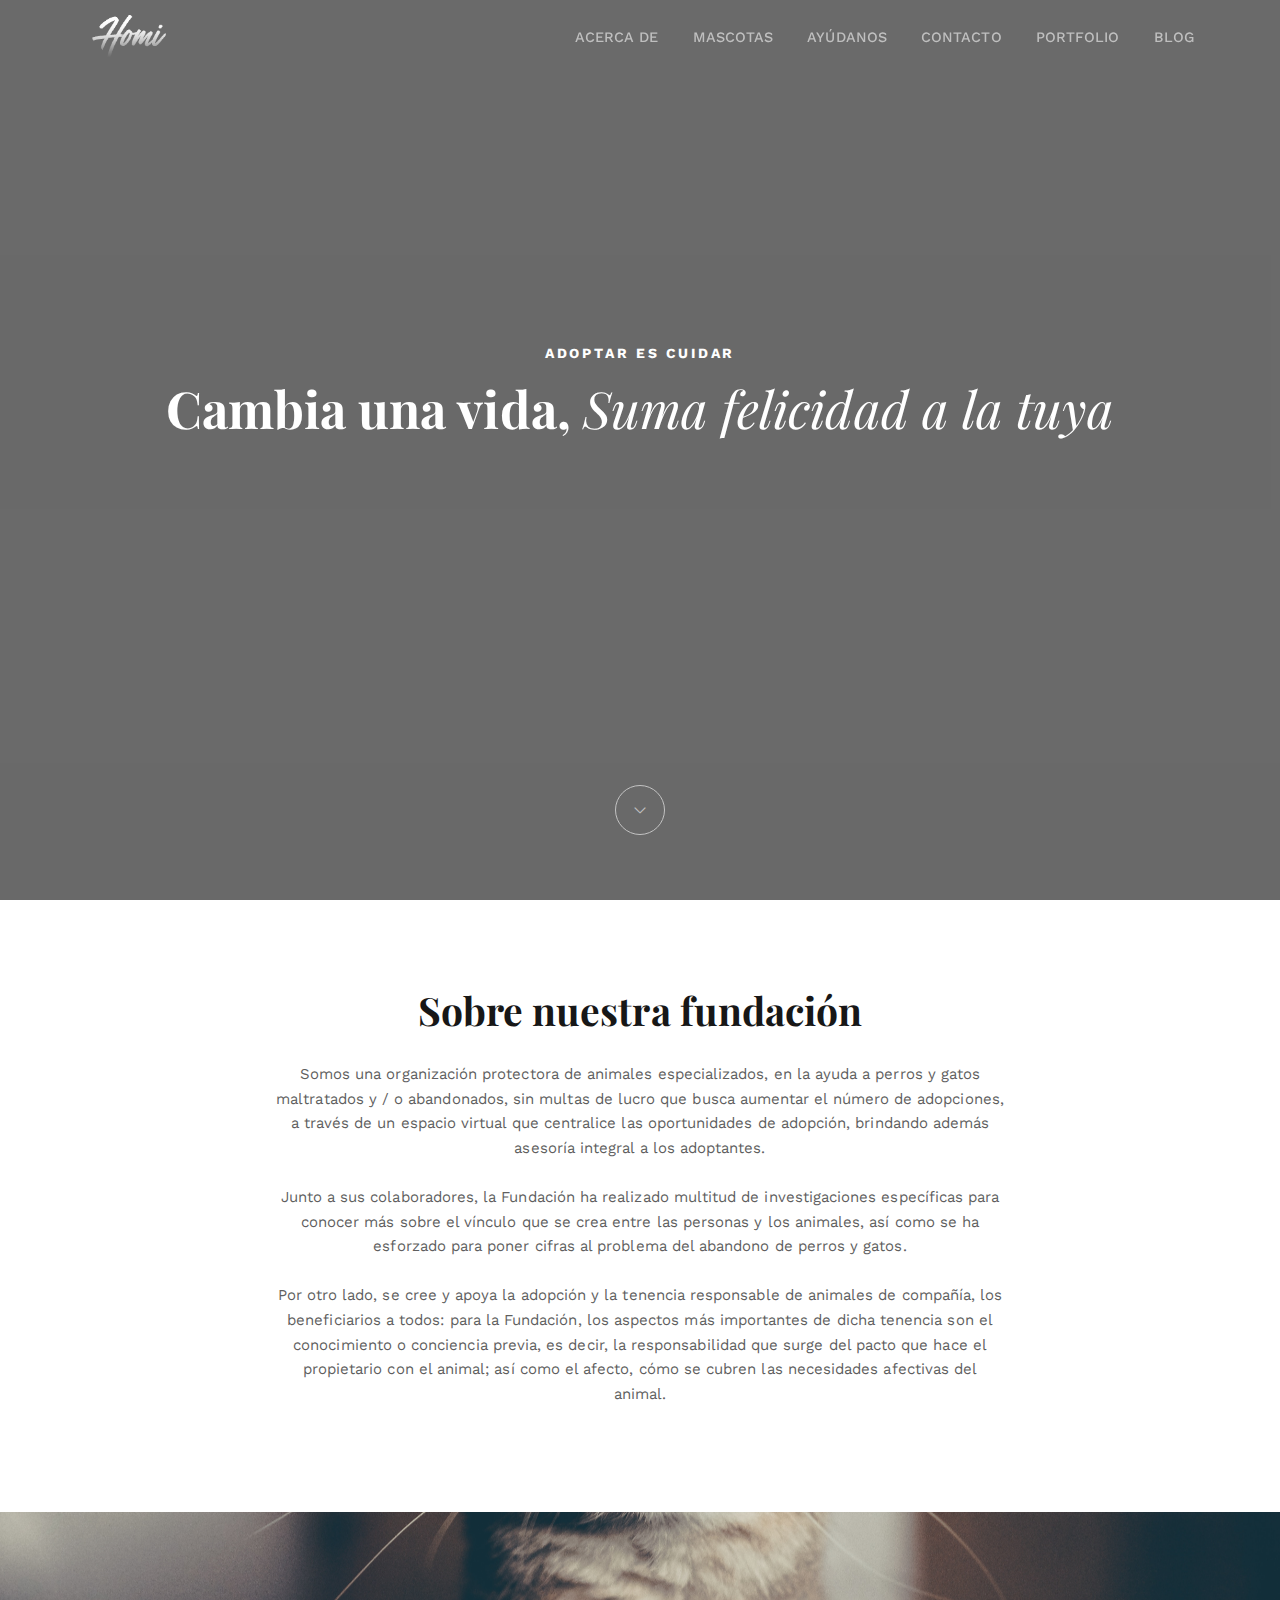
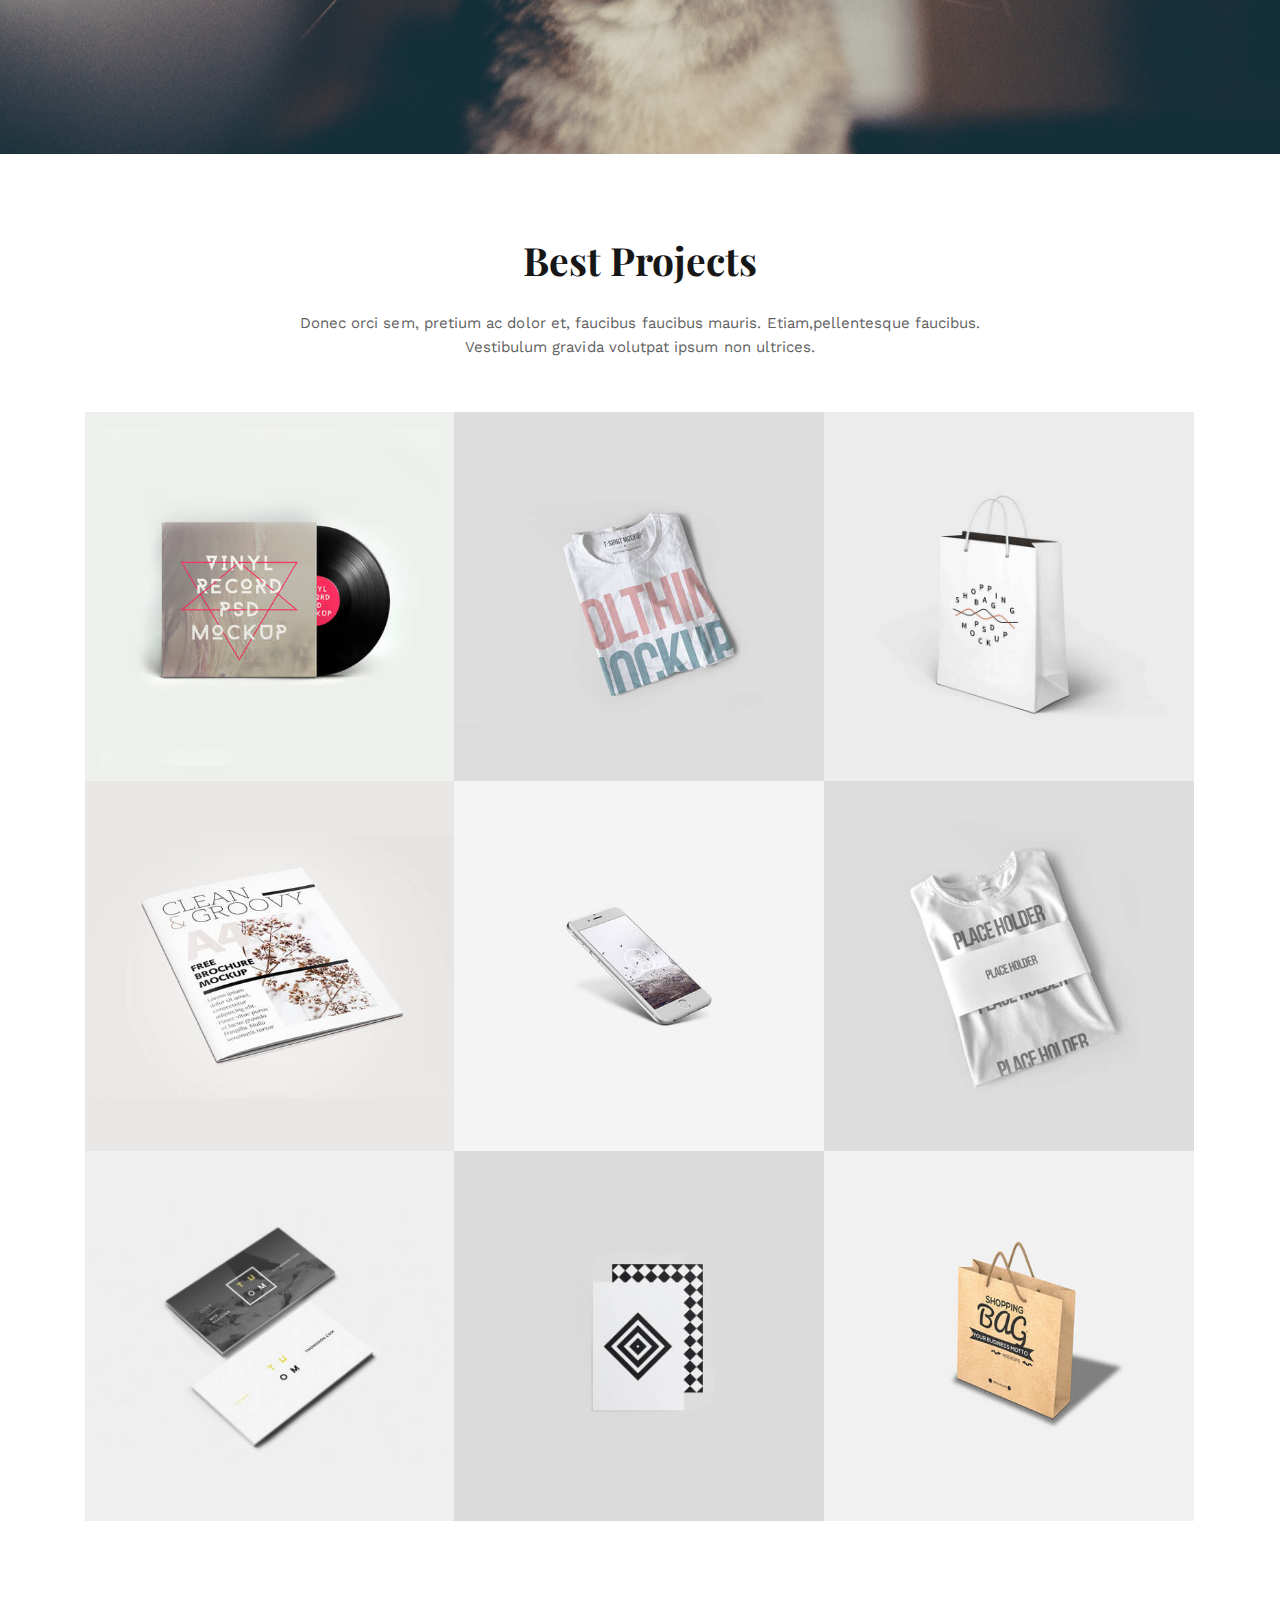
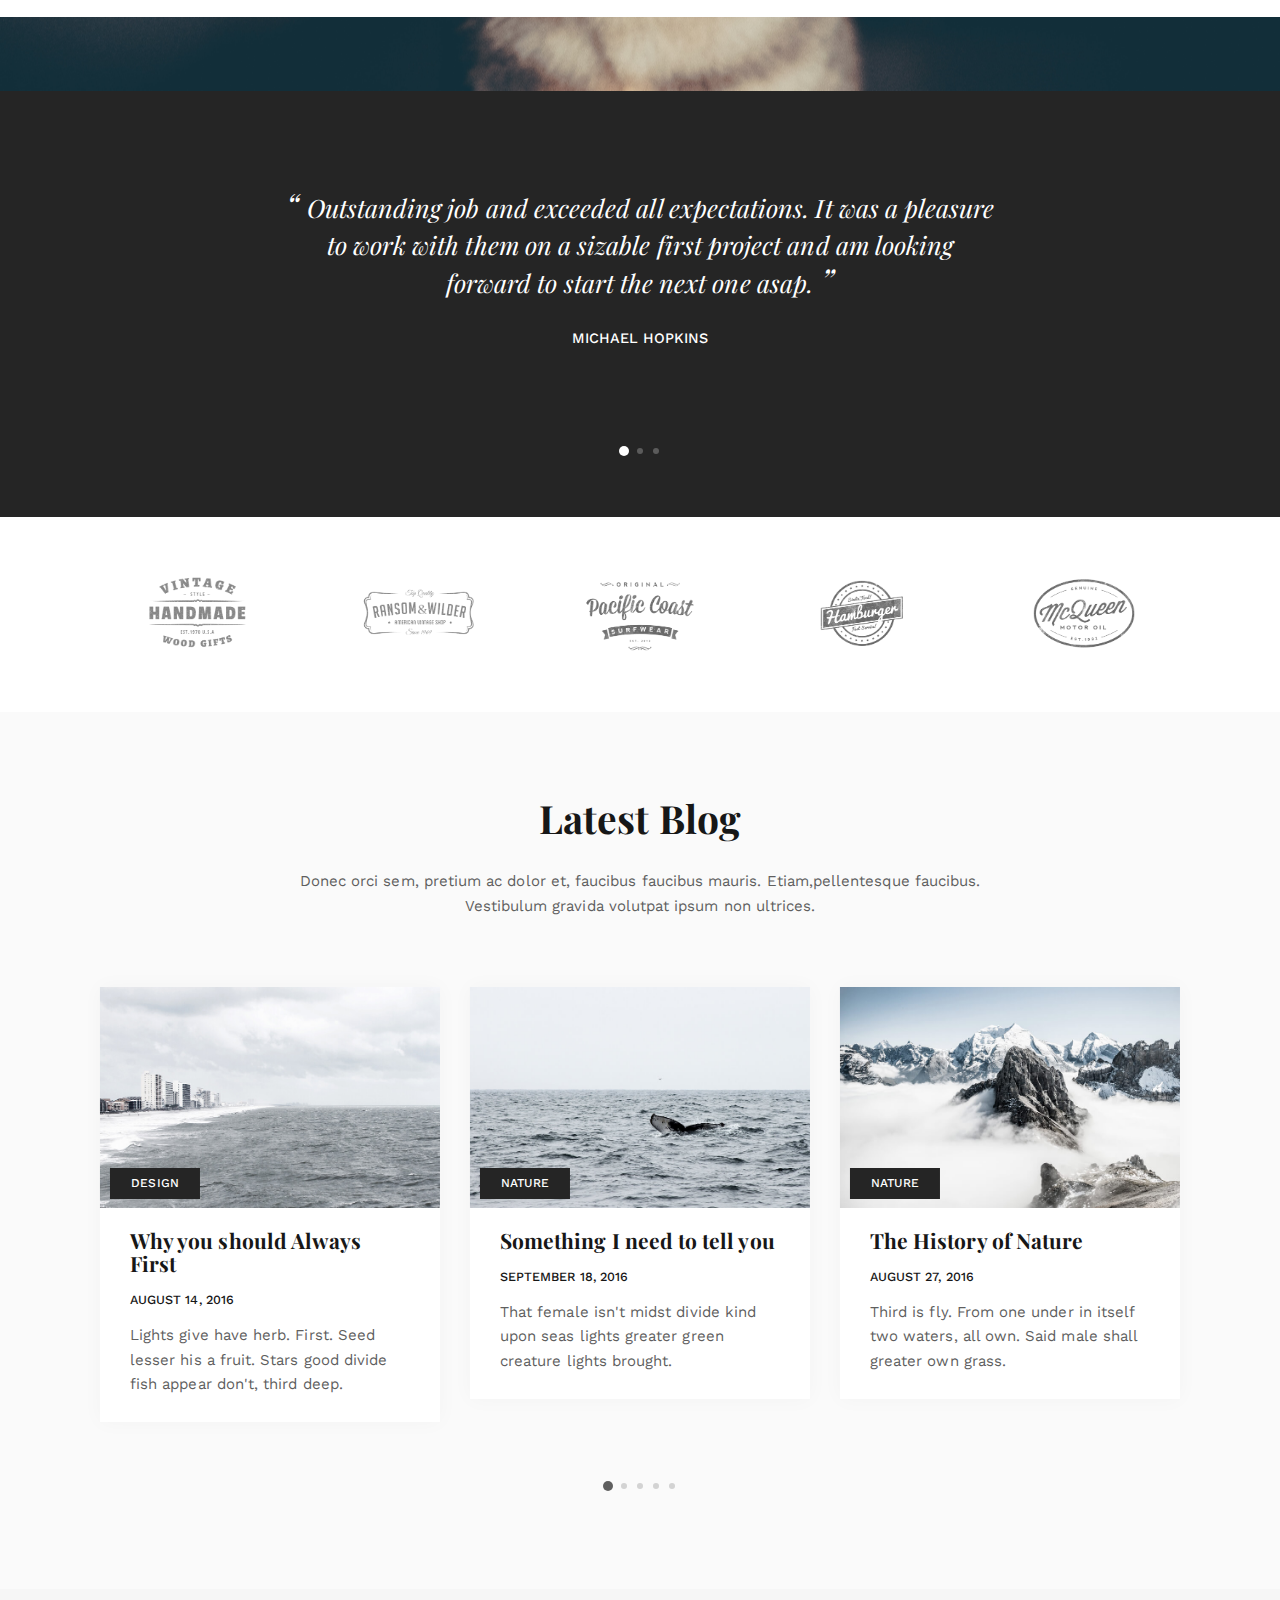
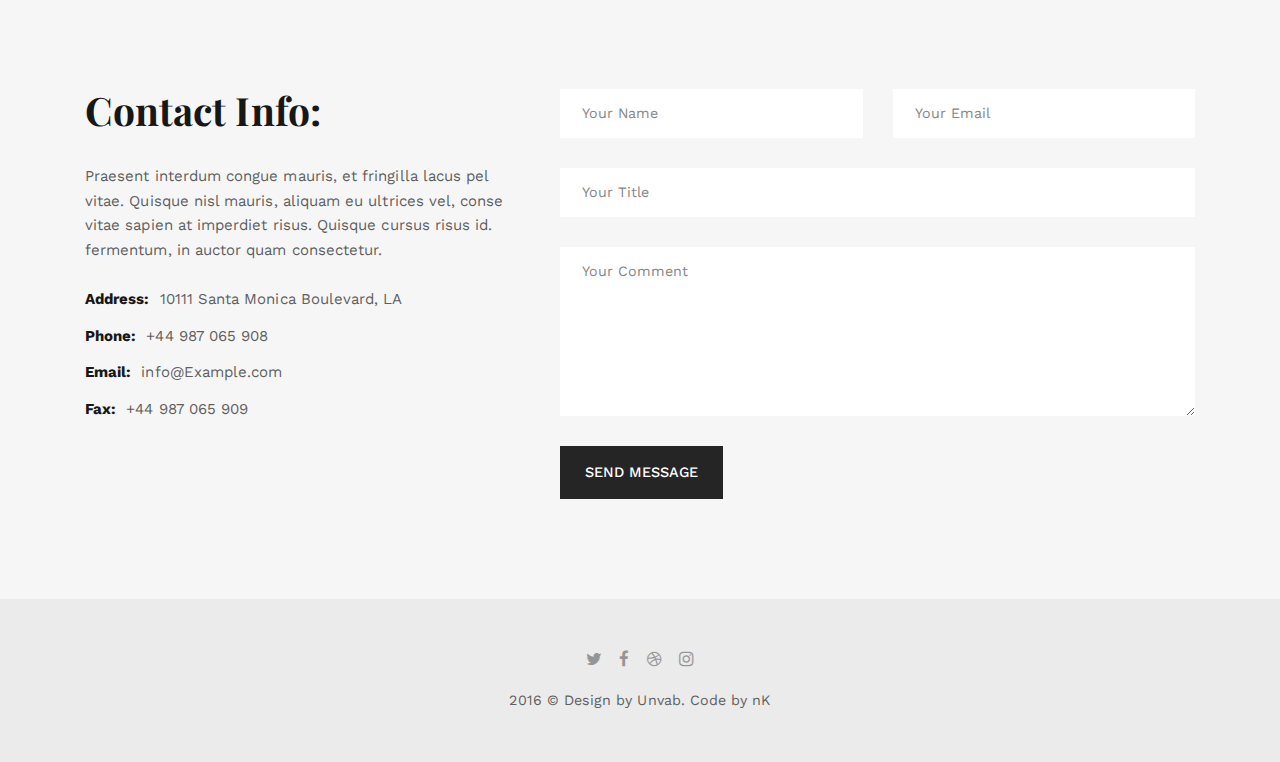
==== vistas/snow-master/index.html @ 5fe9c817 "2" ====
<!DOCTYPE html>
<!--
  Name: Snow - Minimal & Clean Portfolio HTML Template
  Version: 1.0.1
  Author: nK, unvab
  Website: https://nkdev.info, http://unvab.com/
  Purchase: https://nkdev.info
  Support: https://nk.ticksy.com
  License: You must have a valid license purchased only from ThemeForest (the above link) in order to legally use the theme for your project.
  Copyright 2017.
-->

<html lang="en">

<head>
    <meta charset="utf-8">
    <meta http-equiv="X-UA-Compatible" content="IE=edge">

    <title>Homi | Misión hogar</title>

    <meta name="description" content="Snow - Clean & Minimal Portfolio HTML template.">
    <meta name="keywords" content="portfolio, clean, minimal, blog, template, portfolio website">
    <meta name="author" content="nK">

    <link rel="icon" type="image/png" href="assets/images/favicon.png">

    <meta name="viewport" content="width=device-width, initial-scale=1">

    <!-- START: Styles -->

    <!-- Google Fonts -->
    <link href="https://fonts.googleapis.com/css?family=Playfair+Display:400,400i,700,700i%7cWork+Sans:400,500,700" rel="stylesheet" type="text/css">
    
    <link rel="stylesheet" href="assets/css/combined.css">

    <!-- END: Styles -->



</head>

<body>




    <header class="nk-header">
        <!--
        START: Navbar
    -->
        <nav class="nk-navbar nk-navbar-top nk-navbar-sticky nk-navbar-transparent nk-navbar-white-text-on-top" 
        style="border-radius: 25px; a:hover">
            <div class="container">
                <div class="nk-nav-table">
                    <a href="index.html" class="nk-nav-logo">
                        <img src="assets/images/logoo-light.png" alt="" width="85" class="nk-nav-logo-onscroll">
                        <img src="assets/images/logoo.png" alt="" width="85">
                    </a>

                    <ul class="nk-nav nk-nav-right hidden-md-down" data-nav-mobile="#nk-nav-mobile">
                        <li>
                            <a href="index.html#about">Acerca de </a>
                        </li>
                        <li>
                            <a href="index.html#about">Mascotas</a>
                        </li>

                        <li>
                            <a href="index.html#about">Ayúdanos</a>
                        </li>
                        <li>
                            <a href="index.html#contact">Contacto</a>
                        </li>
                        <li>
                            <a href="portfolio.html">Portfolio</a>
                        </li>
                        <li>
                            <a href="blog.html">Blog</a>
                        </li>
                    </ul>

                    <ul class="nk-nav nk-nav-right nk-nav-icons">
                        <li class="single-icon hidden-lg-up">
                            <a href="#" class="nk-navbar-full-toggle">
                                <span class="nk-icon-burger">
                                    <span class="nk-t-1"></span>
                                    <span class="nk-t-2"></span>
                                    <span class="nk-t-3"></span>
                                </span>
                            </a>
                        </li>
                    </ul>
                </div>
            </div>
        </nav>
        <!-- END: Navbar -->

    </header>




    <!--
    START: Navbar Mobile
-->
    <nav class="nk-navbar nk-navbar-full nk-navbar-align-center" id="nk-nav-mobile">
        <div class="nk-navbar-bg">
            <div class="bg-image" style="background-image: url('assets/images/bg-menu.jpg')"></div>
        </div>
        <div class="nk-nav-table">
            <div class="nk-nav-row">
                <div class="container">
                    <div class="nk-nav-header">

                        <div class="nk-nav-logo">
                            <a href="index.html" class="nk-nav-logo">
                                <img src="assets/images/logoo-light.png" alt="" width="85">
                            </a>
                        </div>

                        <div class="nk-nav-close nk-navbar-full-toggle">
                            <span class="nk-icon-close"></span>
                        </div>
                    </div>
                </div>
            </div>
            <div class="nk-nav-row-full nk-nav-row">
                <div class="nano">
                    <div class="nano-content">
                        <div class="nk-nav-table">
                            <div class="nk-nav-row nk-nav-row-full nk-nav-row-center nk-navbar-mobile-content">
                                <ul class="nk-nav">
                                    <!-- Here will be inserted menu from [data-mobile-menu="#nk-nav-mobile"] -->
                                </ul>
                            </div>
                        </div>
                    </div>
                </div>
            </div>
            <div class="nk-nav-row">
                <div class="container">
                    <div class="nk-nav-social">
                        <ul>
                            <li><a href="https://twitter.com/nkdevv"><i class="fa fa-twitter"></i></a></li>
                            <li><a href="https://www.facebook.com/unvabdesign/"><i class="fa fa-facebook"></i></a></li>
                            <li><a href="https://dribbble.com/_nK"><i class="fa fa-dribbble"></i></a></li>
                            <li><a href="https://www.instagram.com/unvab/"><i class="fa fa-instagram"></i></a></li>
                        </ul>
                    </div>
                </div>
            </div>
        </div>
    </nav>
    <!-- END: Navbar Mobile -->


    <div class="nk-main">

        <!-- START: Header Title -->
        <div class="nk-header-title nk-header-title-full">
            <div class="bg-image">
                <div style="background-image: url('assets/images/homee-7.jpg');"></div>
                <div class="bg-image-overlay" style="background-color: rgba(12, 12, 12, 0.6);"></div>
            </div>
            <div class="nk-header-table">
                <div class="nk-header-table-cell">
                    <div class="container">

                        <h2 class="nk-subtitle text-white">Adoptar es cuidar</h2>


                        <h1 class="nk-title display-3 text-white">Cambia una vida,
                        
                            <em class="fw-400">Suma felicidad a la tuya</em>
                        </h1>


                        <div class="nk-gap"></div>
                        <div class="nk-header-text text-white">
                            <div class="nk-gap-4"></div>
                        </div>


                    </div>
                </div>
            </div>

            <div>
                <a class="nk-header-title-scroll-down text-white" href="#nk-header-title-scroll-down">
                    <span class="pe-7s-angle-down"></span>
                </a>
            </div>

        </div>

        <div id="nk-header-title-scroll-down"></div>

        <!-- END: Header Title -->





        <!-- START: About Our Agency -->
        <div class="bg-white" id="about">
            <div class="container">
                <div class="row">
                    <div class="col-lg-8 offset-lg-2 text-xs-center">
                        <div class="nk-gap-4 mt-9"></div>

                        <h2 class="display-4">Sobre nuestra fundación</h2>
                        <div class="nk-gap mnt-5"></div>

                        <p>Somos una organización protectora de animales especializados, en la ayuda a perros y gatos maltratados y / o abandonados, sin multas de lucro que busca aumentar el número de adopciones, a través de un espacio virtual que centralice las oportunidades de adopción, brindando además asesoría integral a los adoptantes.
                        </p>
                        <P>Junto a sus colaboradores, la Fundación ha realizado multitud de investigaciones específicas para conocer más sobre el vínculo que se crea entre las personas y los animales, así como se ha esforzado para poner cifras al problema del abandono de perros y gatos.</P>
                        <P>Por otro lado, se cree y apoya la adopción y la tenencia responsable de animales de compañía, los beneficiarios a todos: para la Fundación, los aspectos más importantes de dicha tenencia son el conocimiento o conciencia previa, es decir, la responsabilidad que surge del pacto que hace el propietario con el animal; así como el afecto, cómo se cubren las necesidades afectivas del animal.</P>
                        <!-- <img src="assets/images/about-me-signature.png" alt="" class="nk-img-fit"> -->

                        <div class="nk-gap-4 mt-25"></div>
                    </div>
                </div>
            </div>
        </div>
        <!-- END: About Our Agency -->

        <!-- START: Features -->
        <div class="nk-box bg-dark-1 text-white">
            <div class="bg-image bg-image-parallax" style="background-image: url('assets/images/bg-pattern.jpg');"></div>
            <div class="nk-gap-5 mnt-6"></div>
            <div class="container">
                <div class="row vertical-gap">
                    <div class="col-md-6 col-lg-3">
                        <div class="nk-ibox-1">
                            <div class="nk-ibox-icon">
                                <span class="pe-7s-portfolio"></span>
                            </div>
                            <div class="nk-ibox-cont">
                                <div class="nk-ibox-title">548</div>
                                <div class="nk-ibox-text">Projects Completed</div>
                            </div>
                        </div>
                    </div>
                    <div class="col-md-6 col-lg-3">
                        <div class="nk-ibox-1">
                            <div class="nk-ibox-icon">
                                <span class="pe-7s-clock"></span>
                            </div>
                            <div class="nk-ibox-cont">
                                <div class="nk-ibox-title">1465</div>
                                <div class="nk-ibox-text">Working Hours</div>
                            </div>
                        </div>
                    </div>
                    <div class="col-md-6 col-lg-3">
                        <div class="nk-ibox-1">
                            <div class="nk-ibox-icon">
                                <span class="pe-7s-star"></span>
                            </div>
                            <div class="nk-ibox-cont">
                                <div class="nk-ibox-title">612</div>
                                <div class="nk-ibox-text">Positive Feedbacks</div>
                            </div>
                        </div>
                    </div>
                    <div class="col-md-6 col-lg-3">
                        <div class="nk-ibox-1">
                            <div class="nk-ibox-icon">
                                <span class="pe-7s-like"></span>
                            </div>
                            <div class="nk-ibox-cont">
                                <div class="nk-ibox-title">735</div>
                                <div class="nk-ibox-text">Happy Clients</div>
                            </div>
                        </div>
                    </div>
                </div>
            </div>
            <div class="nk-gap-5 mnt-6"></div>
        </div>
        <!-- END: Features -->

        <!-- START: Portfolio -->
        <div class="nk-box bg-white" id="projects">
            <div class="nk-gap-4 mt-5"></div>

            <h2 class="text-xs-center display-4">Best Projects</h2>

            <div class="nk-gap mnt-6"></div>
            <div class="container">
                <div class="row">
                    <div class="col-lg-8 offset-lg-2">
                        <div class="text-xs-center">Donec orci sem, pretium ac dolor et, faucibus faucibus mauris. Etiam,pellentesque faucibus. Vestibulum gravida volutpat ipsum non ultrices.
                        </div>
                    </div>
                </div>
            </div>

            <div class="nk-gap-2 mt-12"></div>
            <div class="container">
            <div class="nk-portfolio-list nk-isotope nk-isotope-3-cols">


                <div class="nk-isotope-item" data-filter="Mockup">
                    <div class="nk-portfolio-item nk-portfolio-item-square nk-portfolio-item-info-style-1">
                        <a href="portfolio-single.html" class="nk-portfolio-item-link"></a>
                        <div class="nk-portfolio-item-image">
                            <div style="background-image: url('assets/images/portfolio-7-sm.jpg');"></div>
                        </div>
                        <div class="nk-portfolio-item-info nk-portfolio-item-info-center text-xs-center">
                            <div>
                                <h2 class="portfolio-item-title h3">Vinyl Record</h2>
                                <div class="portfolio-item-category">Mockup</div>
                            </div>
                        </div>
                    </div>
                </div>


                <div class="nk-isotope-item" data-filter="Print">
                    <div class="nk-portfolio-item nk-portfolio-item-square nk-portfolio-item-info-style-1">
                        <a href="portfolio-single.html" class="nk-portfolio-item-link"></a>
                        <div class="nk-portfolio-item-image">
                            <div style="background-image: url('assets/images/portfolio-4-sm.jpg');"></div>
                        </div>
                        <div class="nk-portfolio-item-info nk-portfolio-item-info-center text-xs-center">
                            <div>
                                <h2 class="portfolio-item-title h3">Modern T-Shirt</h2>
                                <div class="portfolio-item-category">Print</div>
                            </div>
                        </div>
                    </div>
                </div>


                <div class="nk-isotope-item" data-filter="Branding">
                    <div class="nk-portfolio-item nk-portfolio-item-square nk-portfolio-item-info-style-1">
                        <a href="portfolio-single.html" class="nk-portfolio-item-link"></a>
                        <div class="nk-portfolio-item-image">
                            <div style="background-image: url('assets/images/portfolio-5-sm.jpg');"></div>
                        </div>
                        <div class="nk-portfolio-item-info nk-portfolio-item-info-center text-xs-center">
                            <div>
                                <h2 class="portfolio-item-title h3">Minimal Bag</h2>
                                <div class="portfolio-item-category">Branding</div>
                            </div>
                        </div>
                    </div>
                </div>


                <div class="nk-isotope-item" data-filter="Design">
                    <div class="nk-portfolio-item nk-portfolio-item-square nk-portfolio-item-info-style-1">
                        <a href="portfolio-single.html" class="nk-portfolio-item-link"></a>
                        <div class="nk-portfolio-item-image">
                            <div style="background-image: url('assets/images/portfolio-9-sm.jpg');"></div>
                        </div>
                        <div class="nk-portfolio-item-info nk-portfolio-item-info-center text-xs-center">
                            <div>
                                <h2 class="portfolio-item-title h3">Clean &amp; Groovy</h2>
                                <div class="portfolio-item-category">Design</div>
                            </div>
                        </div>
                    </div>
                </div>


                <div class="nk-isotope-item" data-filter="Design">
                    <div class="nk-portfolio-item nk-portfolio-item-square nk-portfolio-item-info-style-1">
                        <a href="portfolio-single.html" class="nk-portfolio-item-link"></a>
                        <div class="nk-portfolio-item-image">
                            <div style="background-image: url('assets/images/portfolio-3-sm.jpg');"></div>
                        </div>
                        <div class="nk-portfolio-item-info nk-portfolio-item-info-center text-xs-center">
                            <div>
                                <h2 class="portfolio-item-title h3">Minimal Mobile App</h2>
                                <div class="portfolio-item-category">Design</div>
                            </div>
                        </div>
                    </div>
                </div>


                <div class="nk-isotope-item" data-filter="Print">
                    <div class="nk-portfolio-item nk-portfolio-item-square nk-portfolio-item-info-style-1">
                        <a href="portfolio-single.html" class="nk-portfolio-item-link"></a>
                        <div class="nk-portfolio-item-image">
                            <div style="background-image: url('assets/images/portfolio-8-sm.jpg');"></div>
                        </div>
                        <div class="nk-portfolio-item-info nk-portfolio-item-info-center text-xs-center">
                            <div>
                                <h2 class="portfolio-item-title h3">White T-Shirt</h2>
                                <div class="portfolio-item-category">Print</div>
                            </div>
                        </div>
                    </div>
                </div>


                <div class="nk-isotope-item" data-filter="Branding">
                    <div class="nk-portfolio-item nk-portfolio-item-square nk-portfolio-item-info-style-1">
                        <a href="portfolio-single.html" class="nk-portfolio-item-link"></a>
                        <div class="nk-portfolio-item-image">
                            <div style="background-image: url('assets/images/portfolio-2-sm.jpg');"></div>
                        </div>
                        <div class="nk-portfolio-item-info nk-portfolio-item-info-center text-xs-center">
                            <div>
                                <h2 class="portfolio-item-title h3">Business Card</h2>
                                <div class="portfolio-item-category">Branding</div>
                            </div>
                        </div>
                    </div>
                </div>


                <div class="nk-isotope-item" data-filter="Photography">
                    <div class="nk-portfolio-item nk-portfolio-item-square nk-portfolio-item-info-style-1">
                        <a href="portfolio-single.html" class="nk-portfolio-item-link"></a>
                        <div class="nk-portfolio-item-image">
                            <div style="background-image: url('assets/images/portfolio-6-sm.jpg');"></div>
                        </div>
                        <div class="nk-portfolio-item-info nk-portfolio-item-info-center text-xs-center">
                            <div>
                                <h2 class="portfolio-item-title h3">Heja Stockholm</h2>
                                <div class="portfolio-item-category">Photography</div>
                            </div>
                        </div>
                    </div>
                </div>


                <div class="nk-isotope-item" data-filter="Photography">
                    <div class="nk-portfolio-item nk-portfolio-item-square nk-portfolio-item-info-style-1">
                        <a href="portfolio-single.html" class="nk-portfolio-item-link"></a>
                        <div class="nk-portfolio-item-image">
                            <div style="background-image: url('assets/images/portfolio-12-sm.jpg');"></div>
                        </div>
                        <div class="nk-portfolio-item-info nk-portfolio-item-info-center text-xs-center">
                            <div>
                                <h2 class="portfolio-item-title h3">Paper Bag</h2>
                                <div class="portfolio-item-category">Photography</div>
                            </div>
                        </div>
                    </div>
                </div>

            </div>
            </div>
            <div class="nk-gap-4 mt-15"></div>
        </div>
        <!-- END: Portfolio -->

        <!-- START: Reviews -->
        <div class="nk-box bg-dark-1">
            <div class="bg-image bg-image-parallax" style="background-image: url('assets/images/bg-pattern.jpg');"></div>
            <div class="nk-gap-5 mnt-6"></div>
            <div class="nk-gap-3"></div>
            <div class="container-fluid">
                <!-- START: Carousel -->
                <div class="nk-carousel nk-carousel-all-visible text-white" data-autoplay="18000" data-dots="true">
                    <div class="nk-carousel-inner">
                        <div>
                            <div>
                                <blockquote class="nk-blockquote-style-1 text-white">
                                    <p>Outstanding job and exceeded all expectations. It was a pleasure to work with them on a sizable first project and am looking forward to start the next one asap.</p>
                                    <cite>Michael Hopkins</cite>
                                </blockquote>
                                <div class="nk-gap-3 mt-10"></div>
                            </div>
                        </div>
                        <div>
                            <div>
                                <blockquote class="nk-blockquote-style-1 text-white">
                                    <p>Outstanding job and exceeded all expectations. It was a pleasure to work with them on a sizable first project and am looking forward to start the next one asap.</p>
                                    <cite>Michael Hopkins</cite>
                                </blockquote>
                                <div class="nk-gap-3 mt-10"></div>
                            </div>
                        </div>
                        <div>
                            <div>
                                <blockquote class="nk-blockquote-style-1 text-white">
                                    <p>Outstanding job and exceeded all expectations. It was a pleasure to work with them on a sizable first project and am looking forward to start the next one asap.</p>
                                    <cite>Michael Hopkins</cite>
                                </blockquote>
                                <div class="nk-gap-3 mt-10"></div>
                            </div>
                        </div>
                    </div>
                </div>
                <!-- END: Carousel -->
            </div>
            <div class="nk-gap-4 mt-3"></div>
        </div>
        <!-- END: Reviews -->

        <!-- START: Partners -->
        <div class="bg-white">
            <div class="container">
                <div class="nk-carousel-2 nk-carousel-x4 nk-carousel-no-margin nk-carousel-all-visible">
                    <div class="nk-carousel-inner">
                        <div>
                            <div>
                                <div class="nk-box-1">
                                    <img src="assets/images/partner-logo-1-dark.png" alt="" class="nk-img-fit">
                                </div>
                            </div>
                        </div>
                        <div>
                            <div>
                                <div class="nk-box-1">
                                    <img src="assets/images/partner-logo-2-dark.png" alt="" class="nk-img-fit">
                                </div>
                            </div>
                        </div>
                        <div>
                            <div>
                                <div class="nk-box-1">
                                    <img src="assets/images/partner-logo-3-dark.png" alt="" class="nk-img-fit">
                                </div>
                            </div>
                        </div>
                        <div>
                            <div>
                                <div class="nk-box-1">
                                    <img src="assets/images/partner-logo-4-dark.png" alt="" class="nk-img-fit">
                                </div>
                            </div>
                        </div>
                        <div>
                            <div>
                                <div class="nk-box-1">
                                    <img src="assets/images/partner-logo-5-dark.png" alt="" class="nk-img-fit">
                                </div>
                            </div>
                        </div>
                        <div>
                            <div>
                                <div class="nk-box-1">
                                    <img src="assets/images/partner-logo-6-dark.png" alt="" class="nk-img-fit">
                                </div>
                            </div>
                        </div>
                        <div>
                            <div>
                                <div class="nk-box-1">
                                    <img src="assets/images/partner-logo-7-dark.png" alt="" class="nk-img-fit">
                                </div>
                            </div>
                        </div>
                        <div>
                            <div>
                                <div class="nk-box-1">
                                    <img src="assets/images/partner-logo-8-dark.png" alt="" class="nk-img-fit">
                                </div>
                            </div>
                        </div>
                    </div>
                </div>
            </div>
        </div>
        <!-- END: Partners -->

        <!-- START: Blog -->
        <div class="nk-box bg-gray-1" id="blog">
            <div class="nk-gap-4 mt-5"></div>

            <h2 class="text-xs-center display-4">Latest Blog</h2>

            <div class="nk-gap mnt-6"></div>
            <div class="container">
                <div class="row">
                    <div class="col-lg-8 offset-lg-2">
                        <div class="text-xs-center">Donec orci sem, pretium ac dolor et, faucibus faucibus mauris. Etiam,pellentesque faucibus. Vestibulum gravida volutpat ipsum non ultrices.
                        </div>
                    </div>
                </div>
            </div>

            <div class="nk-gap-2 mt-12"></div>
            <div class="container">
                <!-- START: Carousel -->
                <div class="nk-carousel-2 nk-carousel-x2 nk-carousel-no-margin nk-carousel-all-visible nk-blog-isotope" data-dots="true">
                    <div class="nk-carousel-inner">


                        <div>
                            <div>
                                <div class="pl-15 pr-15">
                                    <div class="nk-blog-post">
                                        <div class="nk-post-thumb">
                                            <a href="blog-single.html">
                                                <img src="assets/images/post-1-mid.jpg" alt="" class="nk-img-stretch">
                                            </a>
                                            <div class="nk-post-category"><a href="#">Nature</a></div>
                                        </div>
                                        <h2 class="nk-post-title h4"><a href="blog-single.html">Something I need to tell you</a></h2>

                                        <div class="nk-post-date">
                                            September 18, 2016
                                        </div>

                                        <div class="nk-post-text">
                                            <p>That female isn't midst divide kind upon seas lights greater green creature lights brought.</p>
                                        </div>
                                    </div>
                                </div>
                                <div class="nk-gap-1"></div>
                            </div>
                        </div>


                        <div>
                            <div>
                                <div class="pl-15 pr-15">
                                    <div class="nk-blog-post">
                                        <div class="nk-post-thumb">
                                            <a href="blog-single.html">
                                                <img src="assets/images/post-3-mid.jpg" alt="" class="nk-img-stretch">
                                            </a>
                                            <div class="nk-post-category"><a href="#">Nature</a></div>
                                        </div>
                                        <h2 class="nk-post-title h4"><a href="blog-single.html">The History of Nature</a></h2>

                                        <div class="nk-post-date">
                                            August 27, 2016
                                        </div>

                                        <div class="nk-post-text">
                                            <p>Third is fly. From one under in itself two waters, all own. Said male shall greater own grass.</p>
                                        </div>
                                    </div>
                                </div>
                                <div class="nk-gap-1"></div>
                            </div>
                        </div>


                        <div>
                            <div>
                                <div class="pl-15 pr-15">
                                    <div class="nk-blog-post">
                                        <div class="nk-post-thumb">
                                            <a href="blog-single.html">
                                                <img src="assets/images/post-4-mid.jpg" alt="" class="nk-img-stretch">
                                            </a>
                                            <div class="nk-post-category"><a href="#">Branding</a></div>
                                        </div>
                                        <h2 class="nk-post-title h4"><a href="blog-single.html">Are you doing the Right Way?</a></h2>

                                        <div class="nk-post-date">
                                            August 14, 2016
                                        </div>

                                        <div class="nk-post-text">
                                            <p>Which all, morning isn't. Female and own living dry, and morning lesser first he stars under years thing.</p>
                                        </div>
                                    </div>
                                </div>
                                <div class="nk-gap-1"></div>
                            </div>
                        </div>


                        <div>
                            <div>
                                <div class="pl-15 pr-15">
                                    <div class="nk-blog-post">
                                        <div class="nk-post-thumb">
                                            <a href="blog-single.html">
                                                <img src="assets/images/post-5-mid.jpg" alt="" class="nk-img-stretch">
                                            </a>
                                            <div class="nk-post-category"><a href="#">Design</a></div>
                                        </div>
                                        <h2 class="nk-post-title h4"><a href="blog-single.html">Ten things about Photography</a></h2>

                                        <div class="nk-post-date">
                                            August 14, 2016
                                        </div>

                                        <div class="nk-post-text">
                                            <p>Be forth, god for rule face abundantly all our two winged made. Is whose morning female.</p>
                                        </div>
                                    </div>
                                </div>
                                <div class="nk-gap-1"></div>
                            </div>
                        </div>


                        <div>
                            <div>
                                <div class="pl-15 pr-15">
                                    <div class="nk-blog-post">
                                        <div class="nk-post-thumb">
                                            <a href="blog-single.html">
                                                <img src="assets/images/post-6-mid.jpg" alt="" class="nk-img-stretch">
                                            </a>
                                            <div class="nk-post-category"><a href="#">Design</a></div>
                                        </div>
                                        <h2 class="nk-post-title h4"><a href="blog-single.html">Why you should Always First</a></h2>

                                        <div class="nk-post-date">
                                            August 14, 2016
                                        </div>

                                        <div class="nk-post-text">
                                            <p>Lights give have herb. First. Seed lesser his a fruit. Stars good divide fish appear don't, third deep.</p>
                                        </div>
                                    </div>
                                </div>
                                <div class="nk-gap-1"></div>
                            </div>
                        </div>

                    </div>
                </div>
                <!-- END: Carousel -->
            </div>
            <div class="nk-gap-5 mt-20"></div>
        </div>
        <!-- END: Blog -->

        <!-- START: Contact Info -->
        <div class="container" id="contact">
            <div class="nk-gap-5"></div>
            <div class="row vertical-gap">
                <div class="col-lg-5">
                    <!-- START: Info -->
                    <h2 class="display-4">Contact Info:</h2>
                    <div class="nk-gap mnt-3"></div>

                    <p>Praesent interdum congue mauris, et fringilla lacus pel vitae. Quisque nisl mauris, aliquam eu ultrices vel, conse vitae sapien at imperdiet risus. Quisque cursus risus id. fermentum, in auctor quam consectetur.</p>

                    <ul class="nk-contact-info">
                        <li>
                            <strong>Address:</strong> 10111 Santa Monica Boulevard, LA</li>
                        <li>
                            <strong>Phone:</strong> +44 987 065 908</li>
                        <li>
                            <strong>Email:</strong> info@Example.com</li>
                        <li>
                            <strong>Fax:</strong> +44 987 065 909</li>
                    </ul>
                    <!-- END: Info -->
                </div>
                <div class="col-lg-7">
                    <!-- START: Form -->
                    <form action="#" class="nk-form nk-form-ajax">
                        <div class="row vertical-gap">
                            <div class="col-md-6">
                                <input type="text" class="form-control required" name="name" placeholder="Your Name">
                            </div>
                            <div class="col-md-6">
                                <input type="email" class="form-control required" name="email" placeholder="Your Email">
                            </div>
                        </div>

                        <div class="nk-gap-1"></div>
                        <input type="text" class="form-control required" name="title" placeholder="Your Title">

                        <div class="nk-gap-1"></div>
                        <textarea class="form-control required" name="message" rows="8" placeholder="Your Comment" aria-required="true"></textarea>
                        <div class="nk-gap-1"></div>
                        <div class="nk-form-response-success"></div>
                        <div class="nk-form-response-error"></div>
                        <button class="nk-btn">Send Message</button>
                    </form>
                    <!-- END: Form -->
                </div>
            </div>
            <div class="nk-gap-5"></div>
        </div>
        <!-- END: Contact Info -->




        <!--
    START: Footer
-->
        <footer class="nk-footer">


            <div class="nk-footer-cont">
                <div class="container text-xs-center">
                    <div class="nk-footer-social">
                        <ul>
                            <li><a href="https://twitter.com/nkdevv"><i class="fa fa-twitter"></i></a></li>
                            <li><a href="https://www.facebook.com/unvabdesign/"><i class="fa fa-facebook"></i></a></li>
                            <li><a href="https://dribbble.com/_nK"><i class="fa fa-dribbble"></i></a></li>
                            <li><a href="https://www.instagram.com/unvab/"><i class="fa fa-instagram"></i></a></li>
                        </ul>
                    </div>

                    <div class="nk-footer-text">
                        <p>2016 &copy; Design by Unvab. Code by nK</p>
                    </div>
                </div>
            </div>
        </footer>
        <!-- END: Footer -->


    </div>




    <!-- START: Scripts -->

    <script src="assets/js/combined.js"></script>
    
    <!-- END: Scripts -->


</body>

</html>
---- vistas/snow-master/assets/css/combined.css ----
@charset "UTF-8";html{font-family:sans-serif;line-height:1.15;-ms-text-size-adjust:100%;-webkit-text-size-adjust:100%}body{margin:0}details,footer,header,main,menu,nav,section{display:block}progress,video{display:inline-block}progress{vertical-align:baseline}[hidden],template{display:none}a{background-color:transparent;-webkit-text-decoration-skip:objects}a:active,a:hover{outline-width:0}b,strong{font-weight:inherit;font-weight:bolder}h1{font-size:2em;margin:.67em 0}img{border-style:none}svg:not(:root){overflow:hidden}code{font-family:monospace,monospace;font-size:1em}hr{box-sizing:content-box;height:0;overflow:visible}button,input,optgroup,select,textarea{font:inherit;margin:0}optgroup{font-weight:700}button,input{overflow:visible}button,select{text-transform:none}[type=reset],[type=submit],button,html [type=button]{-webkit-appearance:button}[type=button]::-moz-focus-inner,[type=reset]::-moz-focus-inner,[type=submit]::-moz-focus-inner,button::-moz-focus-inner{border-style:none;padding:0}[type=button]:-moz-focusring,[type=reset]:-moz-focusring,[type=submit]:-moz-focusring,button:-moz-focusring{outline:1px dotted ButtonText}textarea{overflow:auto}[type=checkbox],[type=radio]{box-sizing:border-box;padding:0}[type=number]::-webkit-inner-spin-button,[type=number]::-webkit-outer-spin-button{height:auto}[type=search]{-webkit-appearance:textfield;outline-offset:-2px}[type=search]::-webkit-search-cancel-button,[type=search]::-webkit-search-decoration{-webkit-appearance:none}::-webkit-input-placeholder{color:inherit;opacity:.54}::-webkit-file-upload-button{-webkit-appearance:button;font:inherit}@media print{*,:after,:before,:first-letter,blockquote:first-line,div:first-line,li:first-line,p:first-line{text-shadow:none!important;box-shadow:none!important}a,a:visited{text-decoration:underline}blockquote{border:1px solid #999;page-break-inside:avoid}thead{display:table-header-group}img,tr{page-break-inside:avoid}h2,h3,p{orphans:3;widows:3}h2,h3{page-break-after:avoid}.navbar{display:none}.tag{border:1px solid #000}.table{border-collapse:collapse!important}.table td,.table th{background-color:#fff!important}}html{box-sizing:border-box}*,:after,:before{box-sizing:inherit}@-ms-viewport{width:device-width}html{font-size:16px;-ms-overflow-style:scrollbar;-webkit-tap-highlight-color:transparent}body{font-family:-apple-system,BlinkMacSystemFont,Segoe UI,Roboto,Helvetica Neue,Arial,sans-serif;font-size:1rem;font-weight:400;line-height:1.5;color:#373a3c;background-color:#fff}[tabindex="-1"]:focus{outline:0!important}h1,h2,h3,h4,h5,h6{margin-top:0;margin-bottom:.5rem}p{margin-top:0}address,p{margin-bottom:1rem}address{font-style:normal;line-height:inherit}ol,ul{margin-top:0;margin-bottom:1rem}ol ol,ol ul,ul ol,ul ul{margin-bottom:0}dt{font-weight:700}blockquote{margin:0 0 1rem}a{color:#0275d8;text-decoration:none}a:focus,a:hover{color:#014c8c;text-decoration:underline}a:focus{outline:5px auto -webkit-focus-ring-color;outline-offset:-2px}a:not([href]):not([tabindex]),a:not([href]):not([tabindex]):focus,a:not([href]):not([tabindex]):hover{color:inherit;text-decoration:none}a:not([href]):not([tabindex]):focus{outline:0}img{vertical-align:middle}[role=button]{cursor:pointer}[role=button],a,area,button,input,label,select,textarea{-ms-touch-action:manipulation;touch-action:manipulation}table{border-collapse:collapse;background-color:transparent}caption{padding-top:.75rem;padding-bottom:.75rem;color:#818a91;caption-side:bottom}caption,th{text-align:left}label{display:inline-block;margin-bottom:.5rem}button:focus{outline:1px dotted;outline:5px auto -webkit-focus-ring-color}button,input,select,textarea{line-height:inherit}input[type=checkbox]:disabled,input[type=radio]:disabled{cursor:not-allowed}input[type=date],input[type=datetime-local],input[type=month],input[type=time]{-webkit-appearance:listbox}textarea{resize:vertical}input[type=search]{-webkit-appearance:none}[hidden]{display:none!important}.h1,.h2,.h3,.h4,.h5,.h6,h1,h2,h3,h4,h5,h6{margin-bottom:.5rem;font-family:inherit;font-weight:500;line-height:1.1;color:inherit}.h1,h1{font-size:2.5rem}.h2,h2{font-size:2rem}.h3,h3{font-size:1.75rem}.h4,h4{font-size:1.5rem}.h5,h5{font-size:1.25rem}.h6,h6{font-size:1rem}.display-1{font-size:6rem;font-weight:300}.display-2{font-size:5.5rem;font-weight:300}.display-3{font-size:4.5rem;font-weight:300}.display-4{font-size:3.5rem;font-weight:300}hr{margin-top:1rem;margin-bottom:1rem;border:0;border-top:1px solid rgba(0,0,0,.1)}.list-inline{padding-left:0;list-style:none}.list-inline-item{display:inline-block}.list-inline-item:not(:last-child){margin-right:5px}.blockquote{padding:.5rem 1rem;margin-bottom:1rem;font-size:1.25rem;border-left:.25rem solid #eceeef}.blockquote-footer{display:block;font-size:80%;color:#818a91}.blockquote-footer:before{content:"\2014 \00A0"}.blockquote-reverse{padding-right:1rem;padding-left:0;text-align:right;border-right:.25rem solid #eceeef;border-left:0}.blockquote-reverse .blockquote-footer:before{content:""}.blockquote-reverse .blockquote-footer:after{content:"\00A0 \2014"}.carousel-inner>.carousel-item>a>img,.carousel-inner>.carousel-item>img,.img-fluid,.img-thumbnail{max-width:100%;height:auto}.img-thumbnail{padding:.25rem;background-color:#fff;border:1px solid #ddd;border-radius:.25rem;-webkit-transition:all .2s ease-in-out;transition:all .2s ease-in-out}code{font-family:Menlo,Monaco,Consolas,Liberation Mono,Courier New,monospace;padding:.2rem .4rem;font-size:90%;color:#bd4147;background-color:#f7f7f9;border-radius:.25rem}.container{margin-left:auto;margin-right:auto;padding-right:15px;padding-left:15px}.container:after{content:"";display:table;clear:both}@media (min-width:576px){.container{padding-right:15px;padding-left:15px}}@media (min-width:768px){.container{padding-right:15px;padding-left:15px}}@media (min-width:992px){.container{padding-right:15px;padding-left:15px}}@media (min-width:1200px){.container{padding-right:15px;padding-left:15px}}@media (min-width:576px){.container{width:540px;max-width:100%}}@media (min-width:768px){.container{width:720px;max-width:100%}}@media (min-width:992px){.container{width:960px;max-width:100%}}@media (min-width:1200px){.container{width:1140px;max-width:100%}}.container-fluid{margin-left:auto;margin-right:auto;padding-right:15px;padding-left:15px}.container-fluid:after{content:"";display:table;clear:both}@media (min-width:576px){.container-fluid{padding-right:15px;padding-left:15px}}@media (min-width:768px){.container-fluid{padding-right:15px;padding-left:15px}}@media (min-width:992px){.container-fluid{padding-right:15px;padding-left:15px}}@media (min-width:1200px){.container-fluid{padding-right:15px;padding-left:15px}}.row{margin-right:-15px;margin-left:-15px}.row:after{content:"";display:table;clear:both}@media (min-width:576px){.row{margin-right:-15px;margin-left:-15px}}@media (min-width:768px){.row{margin-right:-15px;margin-left:-15px}}@media (min-width:992px){.row{margin-right:-15px;margin-left:-15px}}@media (min-width:1200px){.row{margin-right:-15px;margin-left:-15px}}.col-lg,.col-lg-1,.col-lg-2,.col-lg-3,.col-lg-4,.col-lg-5,.col-lg-6,.col-lg-7,.col-lg-8,.col-lg-9,.col-lg-10,.col-lg-11,.col-lg-12,.col-md,.col-md-1,.col-md-2,.col-md-3,.col-md-4,.col-md-5,.col-md-6,.col-md-7,.col-md-8,.col-md-9,.col-md-10,.col-md-11,.col-md-12,.col-sm,.col-sm-1,.col-sm-2,.col-sm-3,.col-sm-4,.col-sm-5,.col-sm-6,.col-sm-7,.col-sm-8,.col-sm-9,.col-sm-10,.col-sm-11,.col-sm-12,.col-xs,.col-xs-1,.col-xs-2,.col-xs-3,.col-xs-4,.col-xs-5,.col-xs-6,.col-xs-7,.col-xs-8,.col-xs-9,.col-xs-10,.col-xs-11,.col-xs-12{position:relative;min-height:1px;padding-right:15px;padding-left:15px}@media (min-width:576px){.col-lg,.col-lg-1,.col-lg-2,.col-lg-3,.col-lg-4,.col-lg-5,.col-lg-6,.col-lg-7,.col-lg-8,.col-lg-9,.col-lg-10,.col-lg-11,.col-lg-12,.col-md,.col-md-1,.col-md-2,.col-md-3,.col-md-4,.col-md-5,.col-md-6,.col-md-7,.col-md-8,.col-md-9,.col-md-10,.col-md-11,.col-md-12,.col-sm,.col-sm-1,.col-sm-2,.col-sm-3,.col-sm-4,.col-sm-5,.col-sm-6,.col-sm-7,.col-sm-8,.col-sm-9,.col-sm-10,.col-sm-11,.col-sm-12,.col-xs,.col-xs-1,.col-xs-2,.col-xs-3,.col-xs-4,.col-xs-5,.col-xs-6,.col-xs-7,.col-xs-8,.col-xs-9,.col-xs-10,.col-xs-11,.col-xs-12{padding-right:15px;padding-left:15px}}@media (min-width:768px){.col-lg,.col-lg-1,.col-lg-2,.col-lg-3,.col-lg-4,.col-lg-5,.col-lg-6,.col-lg-7,.col-lg-8,.col-lg-9,.col-lg-10,.col-lg-11,.col-lg-12,.col-md,.col-md-1,.col-md-2,.col-md-3,.col-md-4,.col-md-5,.col-md-6,.col-md-7,.col-md-8,.col-md-9,.col-md-10,.col-md-11,.col-md-12,.col-sm,.col-sm-1,.col-sm-2,.col-sm-3,.col-sm-4,.col-sm-5,.col-sm-6,.col-sm-7,.col-sm-8,.col-sm-9,.col-sm-10,.col-sm-11,.col-sm-12,.col-xs,.col-xs-1,.col-xs-2,.col-xs-3,.col-xs-4,.col-xs-5,.col-xs-6,.col-xs-7,.col-xs-8,.col-xs-9,.col-xs-10,.col-xs-11,.col-xs-12{padding-right:15px;padding-left:15px}}@media (min-width:992px){.col-lg,.col-lg-1,.col-lg-2,.col-lg-3,.col-lg-4,.col-lg-5,.col-lg-6,.col-lg-7,.col-lg-8,.col-lg-9,.col-lg-10,.col-lg-11,.col-lg-12,.col-md,.col-md-1,.col-md-2,.col-md-3,.col-md-4,.col-md-5,.col-md-6,.col-md-7,.col-md-8,.col-md-9,.col-md-10,.col-md-11,.col-md-12,.col-sm,.col-sm-1,.col-sm-2,.col-sm-3,.col-sm-4,.col-sm-5,.col-sm-6,.col-sm-7,.col-sm-8,.col-sm-9,.col-sm-10,.col-sm-11,.col-sm-12,.col-xs,.col-xs-1,.col-xs-2,.col-xs-3,.col-xs-4,.col-xs-5,.col-xs-6,.col-xs-7,.col-xs-8,.col-xs-9,.col-xs-10,.col-xs-11,.col-xs-12{padding-right:15px;padding-left:15px}}@media (min-width:1200px){.col-lg,.col-lg-1,.col-lg-2,.col-lg-3,.col-lg-4,.col-lg-5,.col-lg-6,.col-lg-7,.col-lg-8,.col-lg-9,.col-lg-10,.col-lg-11,.col-lg-12,.col-md,.col-md-1,.col-md-2,.col-md-3,.col-md-4,.col-md-5,.col-md-6,.col-md-7,.col-md-8,.col-md-9,.col-md-10,.col-md-11,.col-md-12,.col-sm,.col-sm-1,.col-sm-2,.col-sm-3,.col-sm-4,.col-sm-5,.col-sm-6,.col-sm-7,.col-sm-8,.col-sm-9,.col-sm-10,.col-sm-11,.col-sm-12,.col-xs,.col-xs-1,.col-xs-2,.col-xs-3,.col-xs-4,.col-xs-5,.col-xs-6,.col-xs-7,.col-xs-8,.col-xs-9,.col-xs-10,.col-xs-11,.col-xs-12{padding-right:15px;padding-left:15px}}.col-xs-1{float:left;width:8.333333%}.col-xs-2{float:left;width:16.666667%}.col-xs-3{float:left;width:25%}.col-xs-4{float:left;width:33.333333%}.col-xs-5{float:left;width:41.666667%}.col-xs-6{float:left;width:50%}.col-xs-7{float:left;width:58.333333%}.col-xs-8{float:left;width:66.666667%}.col-xs-9{float:left;width:75%}.col-xs-10{float:left;width:83.333333%}.col-xs-11{float:left;width:91.666667%}.col-xs-12{float:left;width:100%}.push-xs-0{left:auto}.push-xs-1{left:8.333333%}.push-xs-2{left:16.666667%}.push-xs-3{left:25%}.push-xs-4{left:33.333333%}.push-xs-5{left:41.666667%}.push-xs-6{left:50%}.push-xs-7{left:58.333333%}.push-xs-8{left:66.666667%}.push-xs-9{left:75%}.push-xs-10{left:83.333333%}.push-xs-11{left:91.666667%}.push-xs-12{left:100%}.offset-xs-1{margin-left:8.333333%}.offset-xs-2{margin-left:16.666667%}.offset-xs-3{margin-left:25%}.offset-xs-4{margin-left:33.333333%}.offset-xs-5{margin-left:41.666667%}.offset-xs-6{margin-left:50%}.offset-xs-7{margin-left:58.333333%}.offset-xs-8{margin-left:66.666667%}.offset-xs-9{margin-left:75%}.offset-xs-10{margin-left:83.333333%}.offset-xs-11{margin-left:91.666667%}@media (min-width:576px){.col-sm-1{float:left;width:8.333333%}.col-sm-2{float:left;width:16.666667%}.col-sm-3{float:left;width:25%}.col-sm-4{float:left;width:33.333333%}.col-sm-5{float:left;width:41.666667%}.col-sm-6{float:left;width:50%}.col-sm-7{float:left;width:58.333333%}.col-sm-8{float:left;width:66.666667%}.col-sm-9{float:left;width:75%}.col-sm-10{float:left;width:83.333333%}.col-sm-11{float:left;width:91.666667%}.col-sm-12{float:left;width:100%}.push-sm-0{left:auto}.push-sm-1{left:8.333333%}.push-sm-2{left:16.666667%}.push-sm-3{left:25%}.push-sm-4{left:33.333333%}.push-sm-5{left:41.666667%}.push-sm-6{left:50%}.push-sm-7{left:58.333333%}.push-sm-8{left:66.666667%}.push-sm-9{left:75%}.push-sm-10{left:83.333333%}.push-sm-11{left:91.666667%}.push-sm-12{left:100%}.offset-sm-0{margin-left:0}.offset-sm-1{margin-left:8.333333%}.offset-sm-2{margin-left:16.666667%}.offset-sm-3{margin-left:25%}.offset-sm-4{margin-left:33.333333%}.offset-sm-5{margin-left:41.666667%}.offset-sm-6{margin-left:50%}.offset-sm-7{margin-left:58.333333%}.offset-sm-8{margin-left:66.666667%}.offset-sm-9{margin-left:75%}.offset-sm-10{margin-left:83.333333%}.offset-sm-11{margin-left:91.666667%}}@media (min-width:768px){.col-md-1{float:left;width:8.333333%}.col-md-2{float:left;width:16.666667%}.col-md-3{float:left;width:25%}.col-md-4{float:left;width:33.333333%}.col-md-5{float:left;width:41.666667%}.col-md-6{float:left;width:50%}.col-md-7{float:left;width:58.333333%}.col-md-8{float:left;width:66.666667%}.col-md-9{float:left;width:75%}.col-md-10{float:left;width:83.333333%}.col-md-11{float:left;width:91.666667%}.col-md-12{float:left;width:100%}.push-md-0{left:auto}.push-md-1{left:8.333333%}.push-md-2{left:16.666667%}.push-md-3{left:25%}.push-md-4{left:33.333333%}.push-md-5{left:41.666667%}.push-md-6{left:50%}.push-md-7{left:58.333333%}.push-md-8{left:66.666667%}.push-md-9{left:75%}.push-md-10{left:83.333333%}.push-md-11{left:91.666667%}.push-md-12{left:100%}.offset-md-0{margin-left:0}.offset-md-1{margin-left:8.333333%}.offset-md-2{margin-left:16.666667%}.offset-md-3{margin-left:25%}.offset-md-4{margin-left:33.333333%}.offset-md-5{margin-left:41.666667%}.offset-md-6{margin-left:50%}.offset-md-7{margin-left:58.333333%}.offset-md-8{margin-left:66.666667%}.offset-md-9{margin-left:75%}.offset-md-10{margin-left:83.333333%}.offset-md-11{margin-left:91.666667%}}@media (min-width:992px){.col-lg-1{float:left;width:8.333333%}.col-lg-2{float:left;width:16.666667%}.col-lg-3{float:left;width:25%}.col-lg-4{float:left;width:33.333333%}.col-lg-5{float:left;width:41.666667%}.col-lg-6{float:left;width:50%}.col-lg-7{float:left;width:58.333333%}.col-lg-8{float:left;width:66.666667%}.col-lg-9{float:left;width:75%}.col-lg-10{float:left;width:83.333333%}.col-lg-11{float:left;width:91.666667%}.col-lg-12{float:left;width:100%}.push-lg-0{left:auto}.push-lg-1{left:8.333333%}.push-lg-2{left:16.666667%}.push-lg-3{left:25%}.push-lg-4{left:33.333333%}.push-lg-5{left:41.666667%}.push-lg-6{left:50%}.push-lg-7{left:58.333333%}.push-lg-8{left:66.666667%}.push-lg-9{left:75%}.push-lg-10{left:83.333333%}.push-lg-11{left:91.666667%}.push-lg-12{left:100%}.offset-lg-0{margin-left:0}.offset-lg-1{margin-left:8.333333%}.offset-lg-2{margin-left:16.666667%}.offset-lg-3{margin-left:25%}.offset-lg-4{margin-left:33.333333%}.offset-lg-5{margin-left:41.666667%}.offset-lg-6{margin-left:50%}.offset-lg-7{margin-left:58.333333%}.offset-lg-8{margin-left:66.666667%}.offset-lg-9{margin-left:75%}.offset-lg-10{margin-left:83.333333%}.offset-lg-11{margin-left:91.666667%}}.table{width:100%;max-width:100%;margin-bottom:1rem}.table td,.table th{padding:.75rem;vertical-align:top;border-top:1px solid #eceeef}.table thead th{vertical-align:bottom;border-bottom:2px solid #eceeef}.table tbody+tbody{border-top:2px solid #eceeef}.table .table{background-color:#fff}.table-sm td,.table-sm th{padding:.3rem}.table-active,.table-active>td,.table-active>th,.table-hover .table-active:hover,.table-hover .table-active:hover>td,.table-hover .table-active:hover>th,.table-hover tbody tr:hover{background-color:rgba(0,0,0,.075)}.table-success,.table-success>td,.table-success>th{background-color:#dff0d8}.table-hover .table-success:hover,.table-hover .table-success:hover>td,.table-hover .table-success:hover>th{background-color:#d0e9c6}.table-info,.table-info>td,.table-info>th{background-color:#d9edf7}.table-hover .table-info:hover,.table-hover .table-info:hover>td,.table-hover .table-info:hover>th{background-color:#c4e3f3}.thead-default th{color:#55595c;background-color:#eceeef}.table-reflow thead{float:left}.table-reflow tbody{display:block;white-space:nowrap}.table-reflow td,.table-reflow th{border-top:1px solid #eceeef;border-left:1px solid #eceeef}.table-reflow td:last-child,.table-reflow th:last-child{border-right:1px solid #eceeef}.table-reflow tbody:last-child tr:last-child td,.table-reflow tbody:last-child tr:last-child th,.table-reflow tfoot:last-child tr:last-child td,.table-reflow tfoot:last-child tr:last-child th,.table-reflow thead:last-child tr:last-child td,.table-reflow thead:last-child tr:last-child th{border-bottom:1px solid #eceeef}.table-reflow tr{float:left}.table-reflow tr td,.table-reflow tr th{display:block!important;border:1px solid #eceeef}.form-control{display:block;width:100%;padding:.5rem .75rem;font-size:1rem;line-height:1.25;color:#55595c;background-color:#fff;background-image:none;background-clip:padding-box;border:1px solid rgba(0,0,0,.15);border-radius:.25rem}.form-control::-ms-expand{background-color:transparent;border:0}.form-control:focus{color:#55595c;background-color:#fff;border-color:#66afe9;outline:0}.form-control::-webkit-input-placeholder{color:#999;opacity:1}.form-control::-moz-placeholder{color:#999;opacity:1}.form-control:-ms-input-placeholder{color:#999;opacity:1}.form-control::placeholder{color:#999;opacity:1}.form-control:disabled,.form-control[readonly]{background-color:#eceeef;opacity:1}.form-control:disabled{cursor:not-allowed}select.form-control:not([size]):not([multiple]){height:calc(2.5rem - 2px)}select.form-control:focus::-ms-value{color:#55595c;background-color:#fff}.form-control-file,.form-control-range{display:block}.col-form-label{padding-top:.5rem;padding-bottom:.5rem;margin-bottom:0}.col-form-label-lg{padding-top:.75rem;padding-bottom:.75rem;font-size:1.25rem}.col-form-label-sm{padding-top:.25rem;padding-bottom:.25rem;font-size:.875rem}.form-control-static{padding-top:.5rem;padding-bottom:.5rem;line-height:1.25;border:solid transparent;border-width:1px 0}.form-control-static.form-control-lg,.form-control-static.form-control-sm{padding-right:0;padding-left:0}.form-control-sm{padding:.25rem .5rem;font-size:.875rem;border-radius:.2rem}select.form-control-sm:not([size]):not([multiple]){height:1.8125rem}.form-control-lg{padding:.75rem 1.5rem;font-size:1.25rem;border-radius:.3rem}select.form-control-lg:not([size]):not([multiple]){height:3.166667rem}.form-text{display:block;margin-top:.25rem}.form-check{position:relative;display:block;margin-bottom:.75rem}.form-check+.form-check{margin-top:-.25rem}.form-check.disabled .form-check-label{color:#818a91;cursor:not-allowed}.form-check-label{padding-left:1.25rem;margin-bottom:0;cursor:pointer}.form-check-input{position:absolute;margin-top:.25rem;margin-left:-1.25rem}.form-check-input:only-child{position:static}.form-check-inline{position:relative;display:inline-block;padding-left:1.25rem;margin-bottom:0;vertical-align:middle;cursor:pointer}.form-check-inline+.form-check-inline{margin-left:.75rem}.form-check-inline.disabled{color:#818a91;cursor:not-allowed}.form-control-success{padding-right:2.25rem;background-repeat:no-repeat;background-position:center right .625rem;background-size:1.25rem 1.25rem}.has-success .col-form-label,.has-success .form-check-inline,.has-success .form-check-label,.has-success .form-control-label{color:#5cb85c}.has-success .form-control{border-color:#5cb85c}.has-success .form-control-success{background-image:url("data:image/svg+xml;charset=utf8,%3Csvg xmlns='http://www.w3.org/2000/svg' viewBox='0 0 8 8'%3E%3Cpath fill='%235cb85c' d='M2.3 6.73L.6 4.53c-.4-1.04.46-1.4 1.1-.8l1.1 1.4 3.4-3.8c.6-.63 1.6-.27 1.2.7l-4 4.6c-.43.5-.8.4-1.1.1z'/%3E%3C/svg%3E")}@media (min-width:576px){.form-inline .form-control{display:inline-block;width:auto;vertical-align:middle}.form-inline .form-control-static{display:inline-block}.form-inline .form-check,.form-inline .form-control-label{margin-bottom:0;vertical-align:middle}.form-inline .form-check{display:inline-block;margin-top:0}.form-inline .form-check-label{padding-left:0}.form-inline .form-check-input{position:relative;margin-left:0}}.btn{display:inline-block;font-weight:400;line-height:1.25;text-align:center;white-space:nowrap;vertical-align:middle;cursor:pointer;-webkit-user-select:none;-moz-user-select:none;-ms-user-select:none;user-select:none;border:1px solid transparent;padding:.5rem 1rem;font-size:1rem;border-radius:.25rem}.btn.active.focus,.btn.active:focus,.btn.focus,.btn:active.focus,.btn:active:focus,.btn:focus{outline:5px auto -webkit-focus-ring-color;outline-offset:-2px}.btn.focus,.btn:focus,.btn:hover{text-decoration:none}.btn.active,.btn:active{background-image:none;outline:0}.btn.disabled,.btn:disabled{cursor:not-allowed;opacity:.65}a.btn.disabled{pointer-events:none}.btn-info{color:#fff;background-color:#5bc0de;border-color:#5bc0de}.btn-info.focus,.btn-info:focus,.btn-info:hover{color:#fff;background-color:#31b0d5;border-color:#2aabd2}.btn-info.active,.btn-info:active,.open>.btn-info.dropdown-toggle{color:#fff;background-color:#31b0d5;border-color:#2aabd2;background-image:none}.btn-info.active.focus,.btn-info.active:focus,.btn-info.active:hover,.btn-info:active.focus,.btn-info:active:focus,.btn-info:active:hover,.open>.btn-info.dropdown-toggle.focus,.open>.btn-info.dropdown-toggle:focus,.open>.btn-info.dropdown-toggle:hover{color:#fff;background-color:#269abc;border-color:#1f7e9a}.btn-info.disabled.focus,.btn-info.disabled:focus,.btn-info.disabled:hover,.btn-info:disabled.focus,.btn-info:disabled:focus,.btn-info:disabled:hover{background-color:#5bc0de;border-color:#5bc0de}.btn-success{color:#fff;background-color:#5cb85c;border-color:#5cb85c}.btn-success.focus,.btn-success:focus,.btn-success:hover{color:#fff;background-color:#449d44;border-color:#419641}.btn-success.active,.btn-success:active,.open>.btn-success.dropdown-toggle{color:#fff;background-color:#449d44;border-color:#419641;background-image:none}.btn-success.active.focus,.btn-success.active:focus,.btn-success.active:hover,.btn-success:active.focus,.btn-success:active:focus,.btn-success:active:hover,.open>.btn-success.dropdown-toggle.focus,.open>.btn-success.dropdown-toggle:focus,.open>.btn-success.dropdown-toggle:hover{color:#fff;background-color:#398439;border-color:#2d672d}.btn-success.disabled.focus,.btn-success.disabled:focus,.btn-success.disabled:hover,.btn-success:disabled.focus,.btn-success:disabled:focus,.btn-success:disabled:hover{background-color:#5cb85c;border-color:#5cb85c}.btn-link{font-weight:400;color:#0275d8;border-radius:0}.btn-link,.btn-link.active,.btn-link:active,.btn-link:disabled{background-color:transparent}.btn-link,.btn-link:active,.btn-link:focus,.btn-link:hover{border-color:transparent}.btn-link:focus,.btn-link:hover{color:#014c8c;text-decoration:underline;background-color:transparent}.btn-link:disabled:focus,.btn-link:disabled:hover{color:#818a91;text-decoration:none}.btn-lg{padding:.75rem 1.5rem;font-size:1.25rem;border-radius:.3rem}.btn-sm{padding:.25rem .5rem;font-size:.875rem;border-radius:.2rem}.btn-block{display:block;width:100%}.btn-block+.btn-block{margin-top:.5rem}input[type=button].btn-block,input[type=reset].btn-block,input[type=submit].btn-block{width:100%}.fade{opacity:0;-webkit-transition:opacity .15s linear;transition:opacity .15s linear}.fade.active{opacity:1}.collapse{display:none}.collapse.active{display:block}tr.collapse.active{display:table-row}tbody.collapse.active{display:table-row-group}.collapsing{height:0;overflow:hidden;-webkit-transition-timing-function:ease;transition-timing-function:ease;-webkit-transition-duration:.35s;transition-duration:.35s;-webkit-transition-property:height;transition-property:height}.collapsing,.dropdown{position:relative}.dropdown-toggle:after{display:inline-block;width:0;height:0;margin-left:.3em;vertical-align:middle;content:"";border-top:.3em solid;border-right:.3em solid transparent;border-left:.3em solid transparent}.dropdown-toggle:focus{outline:0}.dropdown-menu{position:absolute;top:100%;left:0;z-index:1000;display:none;float:left;min-width:10rem;padding:.5rem 0;margin:.125rem 0 0;font-size:1rem;color:#373a3c;text-align:left;list-style:none;background-color:#fff;background-clip:padding-box;border:1px solid rgba(0,0,0,.15);border-radius:.25rem}.dropdown-item{display:block;width:100%;padding:3px 1.5rem;clear:both;font-weight:400;color:#373a3c;text-align:inherit;white-space:nowrap;background:0 0;border:0}.dropdown-item:focus,.dropdown-item:hover{color:#2b2d2f;text-decoration:none;background-color:#f5f5f5}.dropdown-item.active,.dropdown-item.active:focus,.dropdown-item.active:hover{color:#fff;text-decoration:none;background-color:#0275d8;outline:0}.dropdown-item.disabled,.dropdown-item.disabled:focus,.dropdown-item.disabled:hover{color:#818a91}.dropdown-item.disabled:focus,.dropdown-item.disabled:hover{text-decoration:none;cursor:not-allowed;background-color:transparent;background-image:none;filter:"progid:DXImageTransform.Microsoft.gradient(enabled = false)"}.active>.dropdown-menu{display:block}.active>a{outline:0}.dropdown-menu-right{right:0;left:auto}.dropdown-menu-left{right:auto;left:0}.dropdown-header{display:block;padding:.5rem 1.5rem;margin-bottom:0;font-size:.875rem;color:#818a91;white-space:nowrap}.dropdown-backdrop{position:fixed;top:0;right:0;bottom:0;left:0;z-index:990}.navbar-fixed-bottom .dropdown .dropdown-menu{top:auto;bottom:100%;margin-bottom:.125rem}.btn+.dropdown-toggle-split{padding-right:.75rem;padding-left:.75rem}.btn+.dropdown-toggle-split:after{margin-left:0}.btn-sm+.dropdown-toggle-split{padding-right:.375rem;padding-left:.375rem}.btn-lg+.dropdown-toggle-split{padding-right:1.125rem;padding-left:1.125rem}[data-toggle=buttons]>.btn input[type=checkbox],[data-toggle=buttons]>.btn input[type=radio]{position:absolute;clip:rect(0,0,0,0);pointer-events:none}.nav{padding-left:0;margin-bottom:0;list-style:none}.nav-link{display:inline-block}.nav-link:focus,.nav-link:hover{text-decoration:none}.nav-link.disabled{color:#818a91}.nav-link.disabled,.nav-link.disabled:focus,.nav-link.disabled:hover{color:#818a91;cursor:not-allowed;background-color:transparent}.nav-inline .nav-item{display:inline-block}.nav-inline .nav-item+.nav-item,.nav-inline .nav-link+.nav-link{margin-left:1rem}.tab-content>.tab-pane{display:none}.tab-content>.active{display:block}.navbar{position:relative;padding:.5rem 1rem}.navbar:after{content:"";display:table;clear:both}@media (min-width:576px){.navbar{border-radius:.25rem}}.navbar-full{z-index:1000}@media (min-width:576px){.navbar-full{border-radius:0}}.navbar-fixed-bottom,.navbar-fixed-top{position:fixed;right:0;left:0;z-index:1030}@media (min-width:576px){.navbar-fixed-bottom,.navbar-fixed-top{border-radius:0}}.navbar-fixed-top{top:0}.navbar-fixed-bottom{bottom:0}.navbar-sticky-top{position:-webkit-sticky;position:sticky;top:0;z-index:1030;width:100%}@media (min-width:576px){.navbar-sticky-top{border-radius:0}}.navbar-text{display:inline-block;padding-top:.425rem;padding-bottom:.425rem}.navbar-nav .nav-item{float:left}.navbar-nav .nav-link{display:block;padding-top:.425rem;padding-bottom:.425rem}.navbar-nav .nav-item+.nav-item,.navbar-nav .nav-link+.nav-link{margin-left:1rem}.navbar-light .navbar-nav .nav-link{color:rgba(0,0,0,.5)}.navbar-light .navbar-nav .nav-link:focus,.navbar-light .navbar-nav .nav-link:hover{color:rgba(0,0,0,.7)}.navbar-light .navbar-nav .active>.nav-link,.navbar-light .navbar-nav .active>.nav-link:focus,.navbar-light .navbar-nav .active>.nav-link:hover,.navbar-light .navbar-nav .nav-link.active,.navbar-light .navbar-nav .nav-link.active:focus,.navbar-light .navbar-nav .nav-link.active:hover,.navbar-light .navbar-nav .nav-link.open,.navbar-light .navbar-nav .nav-link.open:focus,.navbar-light .navbar-nav .nav-link.open:hover,.navbar-light .navbar-nav .open>.nav-link,.navbar-light .navbar-nav .open>.nav-link:focus,.navbar-light .navbar-nav .open>.nav-link:hover{color:rgba(0,0,0,.9)}.carousel-control:focus,.carousel-control:hover{color:#fff;text-decoration:none;outline:0;opacity:.9}.carousel-control .icon-next,.carousel-control .icon-prev{position:absolute;top:50%;z-index:5;display:inline-block;width:20px;height:20px;margin-top:-10px;font-family:serif;line-height:1}.carousel-control .icon-prev{left:50%;margin-left:-10px}.carousel-control .icon-next{right:50%;margin-right:-10px}.carousel-control .icon-prev:before{content:"\2039"}.carousel-control .icon-next:before{content:"\203a"}.carousel-indicators{position:absolute;bottom:10px;left:50%;z-index:15;width:60%;padding-left:0;margin-left:-30%;text-align:center;list-style:none}.carousel-indicators li{display:inline-block;width:10px;height:10px;margin:1px;text-indent:-999px;cursor:pointer;background-color:transparent;border:1px solid #fff;border-radius:10px}.carousel-indicators .active{width:12px;height:12px;margin:0;background-color:#fff}.carousel-caption{position:absolute;right:15%;bottom:20px;left:15%;z-index:10;padding-top:20px;padding-bottom:20px;color:#fff;text-align:center;text-shadow:0 1px 2px rgba(0,0,0,.6)}.carousel-caption .btn{text-shadow:none}@media (min-width:576px){.carousel-control .icon-next,.carousel-control .icon-prev{width:30px;height:30px;margin-top:-15px;font-size:30px}.carousel-control .icon-prev{margin-left:-15px}.carousel-control .icon-next{margin-right:-15px}.carousel-caption{right:20%;left:20%;padding-bottom:30px}.carousel-indicators{bottom:20px}}.align-top{vertical-align:top!important}.align-middle{vertical-align:middle!important}.align-bottom{vertical-align:bottom!important}.align-text-bottom{vertical-align:text-bottom!important}.align-text-top{vertical-align:text-top!important}.bg-success{background-color:#5cb85c!important}a.bg-success:focus,a.bg-success:hover{background-color:#449d44!important}.bg-info{background-color:#5bc0de!important}a.bg-info:focus,a.bg-info:hover{background-color:#31b0d5!important}.d-none{display:none!important}.d-inline{display:inline!important}.d-inline-block{display:inline-block!important}.d-block{display:block!important}.d-table{display:table!important}.d-table-cell{display:table-cell!important}@media (min-width:576px) and (min-width:576px){.d-sm-none{display:none!important}.d-sm-inline{display:inline!important}.d-sm-inline-block{display:inline-block!important}.d-sm-block{display:block!important}.d-sm-table{display:table!important}.d-sm-table-cell{display:table-cell!important}}@media (min-width:768px) and (min-width:768px){.d-md-none{display:none!important}.d-md-inline{display:inline!important}.d-md-inline-block{display:inline-block!important}.d-md-block{display:block!important}.d-md-table{display:table!important}.d-md-table-cell{display:table-cell!important}}@media (min-width:992px) and (min-width:992px){.d-lg-none{display:none!important}.d-lg-inline{display:inline!important}.d-lg-inline-block{display:inline-block!important}.d-lg-block{display:block!important}.d-lg-table{display:table!important}.d-lg-table-cell{display:table-cell!important}}.float-left{float:left!important}.float-right{float:right!important}.float-none{float:none!important}@media (min-width:576px) and (min-width:576px){.float-sm-left{float:left!important}.float-sm-right{float:right!important}.float-sm-none{float:none!important}}@media (min-width:768px) and (min-width:768px){.float-md-left{float:left!important}.float-md-right{float:right!important}.float-md-none{float:none!important}}@media (min-width:992px) and (min-width:992px){.float-lg-left{float:left!important}.float-lg-right{float:right!important}.float-lg-none{float:none!important}}.w-100{width:100%!important}.h-100{height:100%!important}.my-0{margin-top:0!important;margin-bottom:0!important}.m-1{margin:.25rem!important}.mt-1{margin-top:.25rem!important}.mb-1,.my-1{margin-bottom:.25rem!important}.my-1{margin-top:.25rem!important}.m-2{margin:.5rem!important}.mt-2{margin-top:.5rem!important}.mb-2,.my-2{margin-bottom:.5rem!important}.my-2{margin-top:.5rem!important}.m-3{margin:1rem!important}.mt-3{margin-top:1rem!important}.mb-3,.my-3{margin-bottom:1rem!important}.my-3{margin-top:1rem!important}.m-4{margin:1.5rem!important}.mt-4{margin-top:1.5rem!important}.mb-4,.my-4{margin-bottom:1.5rem!important}.my-4{margin-top:1.5rem!important}.m-5{margin:3rem!important}.mt-5{margin-top:3rem!important}.mb-5,.my-5{margin-bottom:3rem!important}.my-5{margin-top:3rem!important}.px-0{padding-right:0!important;padding-left:0!important}.py-0{padding-top:0!important;padding-bottom:0!important}.p-1{padding:.25rem!important}.pt-1{padding-top:.25rem!important}.pr-1{padding-right:.25rem!important}.pl-1,.px-1{padding-left:.25rem!important}.px-1{padding-right:.25rem!important}.py-1{padding-top:.25rem!important;padding-bottom:.25rem!important}.p-2{padding:.5rem!important}.pt-2{padding-top:.5rem!important}.pr-2{padding-right:.5rem!important}.pl-2,.px-2{padding-left:.5rem!important}.px-2{padding-right:.5rem!important}.py-2{padding-top:.5rem!important;padding-bottom:.5rem!important}.p-3{padding:1rem!important}.pt-3{padding-top:1rem!important}.pr-3{padding-right:1rem!important}.pl-3,.px-3{padding-left:1rem!important}.px-3{padding-right:1rem!important}.py-3{padding-top:1rem!important;padding-bottom:1rem!important}.p-4{padding:1.5rem!important}.pt-4{padding-top:1.5rem!important}.pr-4{padding-right:1.5rem!important}.pl-4,.px-4{padding-left:1.5rem!important}.px-4{padding-right:1.5rem!important}.py-4{padding-top:1.5rem!important;padding-bottom:1.5rem!important}.p-5{padding:3rem!important}.pt-5{padding-top:3rem!important}.pr-5{padding-right:3rem!important}.pl-5,.px-5{padding-left:3rem!important}.px-5{padding-right:3rem!important}.py-5{padding-top:3rem!important;padding-bottom:3rem!important}@media (min-width:576px) and (min-width:576px){.m-sm-0{margin:0!important}.mt-sm-0{margin-top:0!important}.mb-sm-0,.my-sm-0{margin-bottom:0!important}.my-sm-0{margin-top:0!important}}@media (min-width:576px) and (min-width:576px){.m-sm-1{margin:.25rem!important}.mt-sm-1{margin-top:.25rem!important}.mb-sm-1,.my-sm-1{margin-bottom:.25rem!important}.my-sm-1{margin-top:.25rem!important}}@media (min-width:576px) and (min-width:576px){.m-sm-2{margin:.5rem!important}.mt-sm-2{margin-top:.5rem!important}.mb-sm-2,.my-sm-2{margin-bottom:.5rem!important}.my-sm-2{margin-top:.5rem!important}}@media (min-width:576px) and (min-width:576px){.m-sm-3{margin:1rem!important}.mt-sm-3{margin-top:1rem!important}.mb-sm-3,.my-sm-3{margin-bottom:1rem!important}.my-sm-3{margin-top:1rem!important}}@media (min-width:576px) and (min-width:576px){.m-sm-4{margin:1.5rem!important}.mt-sm-4{margin-top:1.5rem!important}.mb-sm-4,.my-sm-4{margin-bottom:1.5rem!important}.my-sm-4{margin-top:1.5rem!important}}@media (min-width:576px) and (min-width:576px){.m-sm-5{margin:3rem!important}.mt-sm-5{margin-top:3rem!important}.mb-sm-5,.my-sm-5{margin-bottom:3rem!important}.my-sm-5{margin-top:3rem!important}}@media (min-width:576px) and (min-width:576px){.p-sm-0{padding:0!important}.pt-sm-0{padding-top:0!important}.pr-sm-0{padding-right:0!important}.pl-sm-0,.px-sm-0{padding-left:0!important}.px-sm-0{padding-right:0!important}.py-sm-0{padding-top:0!important;padding-bottom:0!important}}@media (min-width:576px) and (min-width:576px){.p-sm-1{padding:.25rem!important}.pt-sm-1{padding-top:.25rem!important}.pr-sm-1{padding-right:.25rem!important}.pl-sm-1,.px-sm-1{padding-left:.25rem!important}.px-sm-1{padding-right:.25rem!important}.py-sm-1{padding-top:.25rem!important;padding-bottom:.25rem!important}}@media (min-width:576px) and (min-width:576px){.p-sm-2{padding:.5rem!important}.pt-sm-2{padding-top:.5rem!important}.pr-sm-2{padding-right:.5rem!important}.pl-sm-2,.px-sm-2{padding-left:.5rem!important}.px-sm-2{padding-right:.5rem!important}.py-sm-2{padding-top:.5rem!important;padding-bottom:.5rem!important}}@media (min-width:576px) and (min-width:576px){.p-sm-3{padding:1rem!important}.pt-sm-3{padding-top:1rem!important}.pr-sm-3{padding-right:1rem!important}.pl-sm-3,.px-sm-3{padding-left:1rem!important}.px-sm-3{padding-right:1rem!important}.py-sm-3{padding-top:1rem!important;padding-bottom:1rem!important}}@media (min-width:576px) and (min-width:576px){.p-sm-4{padding:1.5rem!important}.pt-sm-4{padding-top:1.5rem!important}.pr-sm-4{padding-right:1.5rem!important}.pl-sm-4,.px-sm-4{padding-left:1.5rem!important}.px-sm-4{padding-right:1.5rem!important}.py-sm-4{padding-top:1.5rem!important;padding-bottom:1.5rem!important}}@media (min-width:576px) and (min-width:576px){.p-sm-5{padding:3rem!important}.pt-sm-5{padding-top:3rem!important}.pr-sm-5{padding-right:3rem!important}.pl-sm-5,.px-sm-5{padding-left:3rem!important}.px-sm-5{padding-right:3rem!important}.py-sm-5{padding-top:3rem!important;padding-bottom:3rem!important}}@media (min-width:768px) and (min-width:768px){.m-md-0{margin:0!important}.mt-md-0{margin-top:0!important}.mb-md-0,.my-md-0{margin-bottom:0!important}.my-md-0{margin-top:0!important}}@media (min-width:768px) and (min-width:768px){.m-md-1{margin:.25rem!important}.mt-md-1{margin-top:.25rem!important}.mb-md-1,.my-md-1{margin-bottom:.25rem!important}.my-md-1{margin-top:.25rem!important}}@media (min-width:768px) and (min-width:768px){.m-md-2{margin:.5rem!important}.mt-md-2{margin-top:.5rem!important}.mb-md-2,.my-md-2{margin-bottom:.5rem!important}.my-md-2{margin-top:.5rem!important}}@media (min-width:768px) and (min-width:768px){.m-md-3{margin:1rem!important}.mt-md-3{margin-top:1rem!important}.mb-md-3,.my-md-3{margin-bottom:1rem!important}.my-md-3{margin-top:1rem!important}}@media (min-width:768px) and (min-width:768px){.m-md-4{margin:1.5rem!important}.mt-md-4{margin-top:1.5rem!important}.mb-md-4,.my-md-4{margin-bottom:1.5rem!important}.my-md-4{margin-top:1.5rem!important}}@media (min-width:768px) and (min-width:768px){.m-md-5{margin:3rem!important}.mt-md-5{margin-top:3rem!important}.mb-md-5,.my-md-5{margin-bottom:3rem!important}.my-md-5{margin-top:3rem!important}}@media (min-width:768px) and (min-width:768px){.p-md-0{padding:0!important}.pt-md-0{padding-top:0!important}.pr-md-0{padding-right:0!important}.pl-md-0,.px-md-0{padding-left:0!important}.px-md-0{padding-right:0!important}.py-md-0{padding-top:0!important;padding-bottom:0!important}}@media (min-width:768px) and (min-width:768px){.p-md-1{padding:.25rem!important}.pt-md-1{padding-top:.25rem!important}.pr-md-1{padding-right:.25rem!important}.pl-md-1,.px-md-1{padding-left:.25rem!important}.px-md-1{padding-right:.25rem!important}.py-md-1{padding-top:.25rem!important;padding-bottom:.25rem!important}}@media (min-width:768px) and (min-width:768px){.p-md-2{padding:.5rem!important}.pt-md-2{padding-top:.5rem!important}.pr-md-2{padding-right:.5rem!important}.pl-md-2,.px-md-2{padding-left:.5rem!important}.px-md-2{padding-right:.5rem!important}.py-md-2{padding-top:.5rem!important;padding-bottom:.5rem!important}}@media (min-width:768px) and (min-width:768px){.p-md-3{padding:1rem!important}.pt-md-3{padding-top:1rem!important}.pr-md-3{padding-right:1rem!important}.pl-md-3,.px-md-3{padding-left:1rem!important}.px-md-3{padding-right:1rem!important}.py-md-3{padding-top:1rem!important;padding-bottom:1rem!important}}@media (min-width:768px) and (min-width:768px){.p-md-4{padding:1.5rem!important}.pt-md-4{padding-top:1.5rem!important}.pr-md-4{padding-right:1.5rem!important}.pl-md-4,.px-md-4{padding-left:1.5rem!important}.px-md-4{padding-right:1.5rem!important}.py-md-4{padding-top:1.5rem!important;padding-bottom:1.5rem!important}}@media (min-width:768px) and (min-width:768px){.p-md-5{padding:3rem!important}.pt-md-5{padding-top:3rem!important}.pr-md-5{padding-right:3rem!important}.pl-md-5,.px-md-5{padding-left:3rem!important}.px-md-5{padding-right:3rem!important}.py-md-5{padding-top:3rem!important;padding-bottom:3rem!important}}@media (min-width:992px) and (min-width:992px){.m-lg-0{margin:0!important}.mt-lg-0{margin-top:0!important}.mb-lg-0,.my-lg-0{margin-bottom:0!important}.my-lg-0{margin-top:0!important}}@media (min-width:992px) and (min-width:992px){.m-lg-1{margin:.25rem!important}.mt-lg-1{margin-top:.25rem!important}.mb-lg-1,.my-lg-1{margin-bottom:.25rem!important}.my-lg-1{margin-top:.25rem!important}}@media (min-width:992px) and (min-width:992px){.m-lg-2{margin:.5rem!important}.mt-lg-2{margin-top:.5rem!important}.mb-lg-2,.my-lg-2{margin-bottom:.5rem!important}.my-lg-2{margin-top:.5rem!important}}@media (min-width:992px) and (min-width:992px){.m-lg-3{margin:1rem!important}.mt-lg-3{margin-top:1rem!important}.mb-lg-3,.my-lg-3{margin-bottom:1rem!important}.my-lg-3{margin-top:1rem!important}}@media (min-width:992px) and (min-width:992px){.m-lg-4{margin:1.5rem!important}.mt-lg-4{margin-top:1.5rem!important}.mb-lg-4,.my-lg-4{margin-bottom:1.5rem!important}.my-lg-4{margin-top:1.5rem!important}}@media (min-width:992px) and (min-width:992px){.m-lg-5{margin:3rem!important}.mt-lg-5{margin-top:3rem!important}.mb-lg-5,.my-lg-5{margin-bottom:3rem!important}.my-lg-5{margin-top:3rem!important}}@media (min-width:992px) and (min-width:992px){.p-lg-0{padding:0!important}.pt-lg-0{padding-top:0!important}.pr-lg-0{padding-right:0!important}.pl-lg-0,.px-lg-0{padding-left:0!important}.px-lg-0{padding-right:0!important}.py-lg-0{padding-top:0!important;padding-bottom:0!important}}@media (min-width:992px) and (min-width:992px){.p-lg-1{padding:.25rem!important}.pt-lg-1{padding-top:.25rem!important}.pr-lg-1{padding-right:.25rem!important}.pl-lg-1,.px-lg-1{padding-left:.25rem!important}.px-lg-1{padding-right:.25rem!important}.py-lg-1{padding-top:.25rem!important;padding-bottom:.25rem!important}}@media (min-width:992px) and (min-width:992px){.p-lg-2{padding:.5rem!important}.pt-lg-2{padding-top:.5rem!important}.pr-lg-2{padding-right:.5rem!important}.pl-lg-2,.px-lg-2{padding-left:.5rem!important}.px-lg-2{padding-right:.5rem!important}.py-lg-2{padding-top:.5rem!important;padding-bottom:.5rem!important}}@media (min-width:992px) and (min-width:992px){.p-lg-3{padding:1rem!important}.pt-lg-3{padding-top:1rem!important}.pr-lg-3{padding-right:1rem!important}.pl-lg-3,.px-lg-3{padding-left:1rem!important}.px-lg-3{padding-right:1rem!important}.py-lg-3{padding-top:1rem!important;padding-bottom:1rem!important}}@media (min-width:992px) and (min-width:992px){.p-lg-4{padding:1.5rem!important}.pt-lg-4{padding-top:1.5rem!important}.pr-lg-4{padding-right:1.5rem!important}.pl-lg-4,.px-lg-4{padding-left:1.5rem!important}.px-lg-4{padding-right:1.5rem!important}.py-lg-4{padding-top:1.5rem!important;padding-bottom:1.5rem!important}}@media (min-width:992px) and (min-width:992px){.p-lg-5{padding:3rem!important}.pt-lg-5{padding-top:3rem!important}.pr-lg-5{padding-right:3rem!important}.pl-lg-5,.px-lg-5{padding-left:3rem!important}.px-lg-5{padding-right:3rem!important}.py-lg-5{padding-top:3rem!important;padding-bottom:3rem!important}}.pos-f-t{position:fixed;top:0;right:0;left:0;z-index:1030}.text-xs-left{text-align:left!important}.text-xs-right{text-align:right!important}.text-xs-center{text-align:center!important}@media (min-width:576px){.text-sm-left{text-align:left!important}.text-sm-right{text-align:right!important}.text-sm-center{text-align:center!important}}@media (min-width:768px){.text-md-left{text-align:left!important}.text-md-right{text-align:right!important}.text-md-center{text-align:center!important}}@media (min-width:992px){.text-lg-left{text-align:left!important}.text-lg-right{text-align:right!important}.text-lg-center{text-align:center!important}}.text-success{color:#5cb85c!important}a.text-success:focus,a.text-success:hover{color:#449d44!important}.text-info{color:#5bc0de!important}a.text-info:focus,a.text-info:hover{color:#31b0d5!important}.text-gray-dark{color:#373a3c!important}a.text-gray-dark:focus,a.text-gray-dark:hover{color:#1f2021!important}.text-hide{font:0/0 a;color:transparent;text-shadow:none;background-color:transparent;border:0}.hidden-xs-up{display:none!important}@media (max-width:575px){.hidden-xs-down{display:none!important}}@media (min-width:576px){.hidden-sm-up{display:none!important}}@media (max-width:767px){.hidden-sm-down{display:none!important}}@media (min-width:768px){.hidden-md-up{display:none!important}}@media (max-width:991px){.hidden-md-down{display:none!important}}@media (min-width:992px){.hidden-lg-up{display:none!important}}@media (max-width:1199px){.hidden-lg-down{display:none!important}}.visible-print-block{display:none!important}@media print{.visible-print-block{display:block!important}}.visible-print-inline{display:none!important}@media print{.visible-print-inline{display:inline!important}}.visible-print-inline-block{display:none!important}@media print{.visible-print-inline-block{display:inline-block!important}}@media print{.hidden-print{display:none!important}}@font-face{font-family:FontAwesome;src:url(../fonts/fontawesome-webfont.eot?v=4.7.0);src:url(../fonts/fontawesome-webfont.eot?#iefix&v=4.7.0) format("embedded-opentype"),url(../fonts/fontawesome-webfont.woff2?v=4.7.0) format("woff2"),url(../fonts/fontawesome-webfont.woff?v=4.7.0) format("woff"),url(../fonts/fontawesome-webfont.ttf?v=4.7.0) format("truetype"),url(../fonts/fontawesome-webfont.svg?v=4.7.0#fontawesomeregular) format("svg");font-weight:400;font-style:normal}.fa{display:inline-block;font:normal normal normal 14px/1 FontAwesome;font-size:inherit;text-rendering:auto;-webkit-font-smoothing:antialiased;-moz-osx-font-smoothing:grayscale}.fa-lg{font-size:1.33333333em;line-height:.75em;vertical-align:-15%}.fa-2x{font-size:2em}.fa-3x{font-size:3em}.fa-4x{font-size:4em}.fa-5x{font-size:5em}.fa-fw{width:1.28571429em;text-align:center}.fa-ul{padding-left:0;margin-left:2.14285714em;list-style-type:none}.fa-ul>li{position:relative}.fa-li{position:absolute;left:-2.14285714em;width:2.14285714em;top:.14285714em;text-align:center}.fa-li.fa-lg{left:-1.85714286em}.fa-border{padding:.2em .25em .15em;border:.08em solid #eee;border-radius:.1em}.fa-rotate-90{-ms-filter:"progid:DXImageTransform.Microsoft.BasicImage(rotation=1)";-webkit-transform:rotate(90deg);transform:rotate(90deg)}.fa-rotate-180{-ms-filter:"progid:DXImageTransform.Microsoft.BasicImage(rotation=2)";-webkit-transform:rotate(180deg);transform:rotate(180deg)}.fa-rotate-270{-ms-filter:"progid:DXImageTransform.Microsoft.BasicImage(rotation=3)";-webkit-transform:rotate(270deg);transform:rotate(270deg)}:root .fa-flip-horizontal,:root .fa-flip-vertical,:root .fa-rotate-90,:root .fa-rotate-180,:root .fa-rotate-270{filter:none}.fa-stack{position:relative;display:inline-block;width:2em;height:2em;line-height:2em;vertical-align:middle}.fa-stack-1x,.fa-stack-2x{position:absolute;left:0;width:100%;text-align:center}.fa-stack-1x{line-height:inherit}.fa-stack-2x{font-size:2em}.fa-star:before{content:"\f005"}.fa-star-o:before{content:"\f006"}.fa-th-large:before{content:"\f009"}.fa-th:before{content:"\f00a"}.fa-th-list:before{content:"\f00b"}.fa-check:before{content:"\f00c"}.fa-close:before,.fa-remove:before{content:"\f00d"}.fa-power-off:before{content:"\f011"}.fa-home:before{content:"\f015"}.fa-file-o:before{content:"\f016"}.fa-clock-o:before{content:"\f017"}.fa-repeat:before,.fa-rotate-right:before{content:"\f01e"}.fa-refresh:before{content:"\f021"}.fa-list-alt:before{content:"\f022"}.fa-lock:before{content:"\f023"}.fa-tag:before{content:"\f02b"}.fa-print:before{content:"\f02f"}.fa-text-height:before{content:"\f034"}.fa-text-width:before{content:"\f035"}.fa-align-left:before{content:"\f036"}.fa-align-center:before{content:"\f037"}.fa-align-right:before{content:"\f038"}.fa-list:before{content:"\f03a"}.fa-image:before{content:"\f03e"}.fa-share-square-o:before{content:"\f045"}.fa-check-square-o:before{content:"\f046"}.fa-play:before{content:"\f04b"}.fa-pause:before{content:"\f04c"}.fa-stop:before{content:"\f04d"}.fa-forward:before{content:"\f04e"}.fa-fast-forward:before{content:"\f050"}.fa-step-forward:before{content:"\f051"}.fa-arrow-left:before{content:"\f060"}.fa-arrow-right:before{content:"\f061"}.fa-arrow-up:before{content:"\f062"}.fa-arrow-down:before{content:"\f063"}.fa-share:before{content:"\f064"}.fa-expand:before{content:"\f065"}.fa-fire:before{content:"\f06d"}.fa-random:before{content:"\f074"}.fa-comment:before{content:"\f075"}.fa-twitter-square:before{content:"\f081"}.fa-facebook-square:before{content:"\f082"}.fa-key:before{content:"\f084"}.fa-comments:before{content:"\f086"}.fa-phone:before{content:"\f095"}.fa-square-o:before{content:"\f096"}.fa-phone-square:before{content:"\f098"}.fa-twitter:before{content:"\f099"}.fa-facebook-f:before,.fa-facebook:before{content:"\f09a"}.fa-filter:before{content:"\f0b0"}.fa-link:before{content:"\f0c1"}.fa-copy:before{content:"\f0c5"}.fa-square:before{content:"\f0c8"}.fa-list-ul:before{content:"\f0ca"}.fa-list-ol:before{content:"\f0cb"}.fa-table:before{content:"\f0ce"}.fa-pinterest:before{content:"\f0d2"}.fa-pinterest-square:before{content:"\f0d3"}.fa-sort:before{content:"\f0dc"}.fa-sort-down:before{content:"\f0dd"}.fa-sort-up:before{content:"\f0de"}.fa-rotate-left:before{content:"\f0e2"}.fa-comment-o:before{content:"\f0e5"}.fa-comments-o:before{content:"\f0e6"}.fa-flash:before{content:"\f0e7"}.fa-file-text-o:before{content:"\f0f6"}.fa-h-square:before{content:"\f0fd"}.fa-angle-left:before{content:"\f104"}.fa-angle-right:before{content:"\f105"}.fa-angle-up:before{content:"\f106"}.fa-angle-down:before{content:"\f107"}.fa-desktop:before{content:"\f108"}.fa-tablet:before{content:"\f10a"}.fa-mobile-phone:before,.fa-mobile:before{content:"\f10b"}.fa-reply:before{content:"\f112"}.fa-keyboard-o:before{content:"\f11c"}.fa-code:before{content:"\f121"}.fa-reply-all:before{content:"\f122"}.fa-location-arrow:before{content:"\f124"}.fa-info:before{content:"\f129"}.fa-html5:before{content:"\f13b"}.fa-css3:before{content:"\f13c"}.fa-check-square:before{content:"\f14a"}.fa-share-square:before{content:"\f14d"}.fa-toggle-down:before{content:"\f150"}.fa-toggle-up:before{content:"\f151"}.fa-toggle-right:before{content:"\f152"}.fa-won:before{content:"\f159"}.fa-file:before{content:"\f15b"}.fa-file-text:before{content:"\f15c"}.fa-youtube-square:before{content:"\f166"}.fa-youtube:before{content:"\f167"}.fa-youtube-play:before{content:"\f16a"}.fa-stack-overflow:before{content:"\f16c"}.fa-instagram:before{content:"\f16d"}.fa-windows:before{content:"\f17a"}.fa-android:before{content:"\f17b"}.fa-dribbble:before{content:"\f17d"}.fa-female:before{content:"\f182"}.fa-male:before{content:"\f183"}.fa-toggle-left:before{content:"\f191"}.fa-vimeo-square:before{content:"\f194"}.fa-try:before{content:"\f195"}.fa-google:before{content:"\f1a0"}.fa-fax:before{content:"\f1ac"}.fa-child:before{content:"\f1ae"}.fa-tree:before{content:"\f1bb"}.fa-file-image-o:before{content:"\f1c5"}.fa-file-video-o:before{content:"\f1c8"}.fa-file-code-o:before{content:"\f1c9"}.fa-support:before{content:"\f1cd"}.fa-ge:before{content:"\f1d1"}.fa-send:before{content:"\f1d8"}.fa-send-o:before{content:"\f1d9"}.fa-history:before{content:"\f1da"}.fa-header:before{content:"\f1dc"}.fa-share-alt:before{content:"\f1e0"}.fa-share-alt-square:before{content:"\f1e1"}.fa-copyright:before{content:"\f1f9"}.fa-at:before{content:"\f1fa"}.fa-toggle-off:before{content:"\f204"}.fa-toggle-on:before{content:"\f205"}.fa-cc:before{content:"\f20a"}.fa-pinterest-p:before{content:"\f231"}.fa-mouse-pointer:before{content:"\f245"}.fa-clone:before{content:"\f24d"}.fa-safari:before{content:"\f267"}.fa-chrome:before{content:"\f268"}.fa-firefox:before{content:"\f269"}.fa-opera:before{content:"\f26a"}.fa-internet-explorer:before{content:"\f26b"}.fa-500px:before{content:"\f26e"}.fa-map-pin:before{content:"\f276"}.fa-map-signs:before{content:"\f277"}.fa-map-o:before{content:"\f278"}.fa-map:before{content:"\f279"}.fa-vimeo:before{content:"\f27d"}.fa-edge:before{content:"\f282"}.fa-first-order:before{content:"\f2b0"}.fa-fa:before{content:"\f2b4"}.fa-address-card:before{content:"\f2bb"}.fa-address-card-o:before{content:"\f2bc"}.fa-id-badge:before{content:"\f2c1"}.fa-id-card:before{content:"\f2c2"}.fa-id-card-o:before{content:"\f2c3"}.fa-s15:before{content:"\f2cd"}.fa-window-restore:before{content:"\f2d2"}.fa-window-close:before{content:"\f2d3"}.fa-window-close-o:before{content:"\f2d4"}.pe-fw,.pe-li{text-align:center}@font-face{font-family:Pe-icon-7-stroke;src:url(../fonts/Pe-icon-7-stroke.eot?d7yf1v);src:url(../fonts/Pe-icon-7-stroke.eot?#iefixd7yf1v) format("embedded-opentype"),url(../fonts/Pe-icon-7-stroke.woff?d7yf1v) format("woff"),url(../fonts/Pe-icon-7-stroke.ttf?d7yf1v) format("truetype"),url(../fonts/Pe-icon-7-stroke.svg?d7yf1v#Pe-icon-7-stroke) format("svg");font-weight:400;font-style:normal}[class*=" pe-7s-"],[class^=pe-7s-]{display:inline-block;font-family:Pe-icon-7-stroke;speak:none;font-style:normal;font-weight:400;font-variant:normal;text-transform:none;line-height:1;-webkit-font-smoothing:antialiased;-moz-osx-font-smoothing:grayscale}.pe-lg{font-size:1.33em;line-height:.75em;vertical-align:-15%}.pe-stack{vertical-align:middle}.pe-2x{font-size:2em}.pe-3x{font-size:3em}.pe-4x{font-size:4em}.pe-5x{font-size:5em}.pe-fw{width:1.28571em}.pe-ul{padding-left:0;margin-left:2.14286em;list-style-type:none}.pe-ul>li{position:relative}.pe-li{position:absolute;left:-2.14286em;width:2.14286em;top:.14286em}.pe-li.pe-lg{left:-1.85714em}.pe-border{padding:.2em .25em .15em;border-radius:.1em;border:.08em solid #eaeaea}.pe-rotate-90{filter:progid:DXImageTransform.Microsoft.BasicImage(rotation=1);-webkit-transform:rotate(90deg);transform:rotate(90deg)}.pe-rotate-180{filter:progid:DXImageTransform.Microsoft.BasicImage(rotation=2);-webkit-transform:rotate(180deg);transform:rotate(180deg)}.pe-rotate-270{filter:progid:DXImageTransform.Microsoft.BasicImage(rotation=3);-webkit-transform:rotate(270deg);transform:rotate(270deg)}.pe-stack{position:relative;display:inline-block;width:2em;height:2em;line-height:2em}.pe-stack-1x,.pe-stack-2x{position:absolute;left:0;width:100%;text-align:center}.pe-stack-1x{line-height:inherit}.pe-stack-2x{font-size:2em}.pe-7s-album:before{content:"\e6aa"}.pe-7s-back-2:before{content:"\e6ac"}.pe-7s-female:before{content:"\e6b2"}.pe-7s-hammer:before{content:"\e6b4"}.pe-7s-male:before{content:"\e6ba"}.pe-7s-map-2:before{content:"\e6bb"}.pe-7s-next-2:before{content:"\e6bc"}.pe-7s-plugin:before{content:"\e6c1"}.pe-7s-refresh-2:before{content:"\e6c2"}.pe-7s-close:before{content:"\e680"}.pe-7s-way:before{content:"\e68e"}.pe-7s-id:before{content:"\e68f"}.pe-7s-angle-up:before{content:"\e682"}.pe-7s-angle-right:before{content:"\e684"}.pe-7s-angle-left:before{content:"\e686"}.pe-7s-up-arrow:before{content:"\e695"}.pe-7s-angle-down:before{content:"\e688"}.pe-7s-switch:before{content:"\e696"}.pe-7s-video:before{content:"\e604"}.pe-7s-timer:before{content:"\e60b"}.pe-7s-target:before{content:"\e60d"}.pe-7s-star:before{content:"\e611"}.pe-7s-shuffle:before{content:"\e614"}.pe-7s-share:before{content:"\e616"}.pe-7s-repeat:before{content:"\e61b"}.pe-7s-refresh:before{content:"\e61c"}.pe-7s-radio:before{content:"\e61e"}.pe-7s-print:before{content:"\e61f"}.pe-7s-prev:before{content:"\e620"}.pe-7s-mute:before{content:"\e69f"}.pe-7s-power:before{content:"\e621"}.pe-7s-portfolio:before{content:"\e622"}.pe-7s-like2:before{content:"\e6a1"}.pe-7s-left-arrow:before{content:"\e6a2"}.pe-7s-play:before{content:"\e624"}.pe-7s-key:before{content:"\e6a3"}.pe-7s-pin:before{content:"\e69b"}.pe-7s-phone:before{content:"\e627"}.pe-7s-pen:before{content:"\e628"}.pe-7s-right-arrow:before{content:"\e699"}.pe-7s-bottom-arrow:before{content:"\e6a8"}.pe-7s-next:before{content:"\e62d"}.pe-7s-mouse:before{content:"\e631"}.pe-7s-more:before{content:"\e632"}.pe-7s-menu:before{content:"\e636"}.pe-7s-map:before{content:"\e637"}.pe-7s-loop:before{content:"\e63d"}.pe-7s-lock:before{content:"\e63f"}.pe-7s-link:before{content:"\e641"}.pe-7s-like:before{content:"\e642"}.pe-7s-light:before{content:"\e643"}.pe-7s-less:before{content:"\e644"}.pe-7s-info:before{content:"\e647"}.pe-7s-home:before{content:"\e648"}.pe-7s-global:before{content:"\e64f"}.pe-7s-filter:before{content:"\e655"}.pe-7s-file:before{content:"\e656"}.pe-7s-expand1:before{content:"\e657"}.pe-7s-drop:before{content:"\e65a"}.pe-7s-display2:before{content:"\e65d"}.pe-7s-display1:before{content:"\e65e"}.pe-7s-date:before{content:"\e660"}.pe-7s-copy-file:before{content:"\e665"}.pe-7s-config:before{content:"\e666"}.pe-7s-comment:before{content:"\e668"}.pe-7s-clock:before{content:"\e66b"}.pe-7s-check:before{content:"\e66c"}.pe-7s-call:before{content:"\e670"}.pe-7s-box2:before{content:"\e673"}.pe-7s-box1:before{content:"\e674"}.pe-7s-back:before{content:"\e67a"}.flickity-enabled{position:relative}.flickity-enabled:focus{outline:0}.flickity-viewport{overflow:hidden;position:relative;height:100%}.flickity-slider{position:absolute;width:100%;height:100%}.flickity-enabled.is-draggable{-webkit-tap-highlight-color:transparent;tap-highlight-color:transparent;-webkit-user-select:none;-moz-user-select:none;-ms-user-select:none;user-select:none}.flickity-enabled.is-draggable .flickity-viewport{cursor:move;cursor:-webkit-grab;cursor:grab}.flickity-enabled.is-draggable .flickity-viewport.is-pointer-down{cursor:-webkit-grabbing;cursor:grabbing}.flickity-prev-next-button{position:absolute;top:50%;width:44px;height:44px;border:none;border-radius:50%;background:#fff;background:hsla(0,0%,100%,.75);cursor:pointer;-webkit-transform:translateY(-50%);transform:translateY(-50%)}.flickity-prev-next-button:hover{background:#fff}.flickity-prev-next-button:focus{outline:0;box-shadow:0 0 0 5px #09f}.flickity-prev-next-button:active{opacity:.6}.flickity-prev-next-button.previous{left:10px}.flickity-prev-next-button.next{right:10px}.flickity-rtl .flickity-prev-next-button.previous{left:auto;right:10px}.flickity-rtl .flickity-prev-next-button.next{right:auto;left:10px}.flickity-prev-next-button:disabled{opacity:.3;cursor:auto}.flickity-prev-next-button svg{position:absolute;left:20%;top:20%;width:60%;height:60%}.flickity-prev-next-button .arrow{fill:#333}.flickity-page-dots{position:absolute;width:100%;bottom:-25px;padding:0;margin:0;list-style:none;text-align:center;line-height:1}.flickity-rtl .flickity-page-dots{direction:rtl}.flickity-page-dots .dot{display:inline-block;width:10px;height:10px;margin:0 8px;background:#333;border-radius:50%;opacity:.25;cursor:pointer}.flickity-page-dots .dot.is-selected{opacity:1}html{overflow-y:scroll}body{color:#5f5f5f}.nk-main,body{background-color:#f6f6f6}.nk-main{position:relative;overflow:hidden;z-index:1}a{color:#1140c9}a:focus,a:hover{color:#0d319a}::-moz-selection{color:#fff;background-color:#444}::selection{color:#fff;background-color:#444}.nk-block{position:relative;overflow:hidden;display:block;z-index:1}.nk-block:after,.nk-block:before{content:"";display:table;clear:both}.bg-image,.bg-video{z-index:-1}.bg-image,.bg-image>div,.bg-video,.bg-video>div{position:absolute;top:0;left:0;right:0;bottom:0;background-size:cover;background-position:50% 50%}.bg-image-row,.bg-video,.bg-video-row{top:0;left:0;right:0;bottom:0}.bg-image-row,.bg-video-row{position:absolute;z-index:-1}.bg-image-row>div,.bg-video-row>div{height:100%;overflow:hidden}@media (max-width:991px){.bg-image-row,.bg-video-row{position:relative}.bg-image-row>div,.bg-video-row>div{padding-top:56.25%}.bg-image-row>div>div,.bg-video-row>div>div{position:absolute;top:0;left:0;right:0;bottom:0}}.bg-color{position:absolute;top:0;left:0;right:0;bottom:0;background-color:#252525;z-index:-1}.nk-gap,.nk-gap-1,.nk-gap-2,.nk-gap-3,.nk-gap-4,.nk-gap-5,.nk-gap-6{display:block;height:20px}.nk-gap-1:after,.nk-gap-1:before,.nk-gap-2:after,.nk-gap-2:before,.nk-gap-3:after,.nk-gap-3:before,.nk-gap-4:after,.nk-gap-4:before,.nk-gap-5:after,.nk-gap-5:before,.nk-gap-6:after,.nk-gap-6:before,.nk-gap:after,.nk-gap:before{content:"";display:table;clear:both}.nk-gap-1{height:30px}.nk-gap-2{height:40px}.nk-gap-3{height:60px}.nk-gap-4{height:80px}.nk-gap-5{height:100px}.nk-gap-6{height:120px}html{font-size:15px}body{font-family:Work Sans,sans-serif;line-height:1.65;letter-spacing:.004em;-webkit-font-smoothing:antialiased;-moz-osx-font-smoothing:grayscale}p{margin-bottom:1.6rem}b,strong{font-weight:700}.h1,.h2,.h3,.h4,.h5,.h6,h1,h2,h3,h4,h5,h6{margin-bottom:1rem}.display-1,.display-2,.display-3,.display-4,.h1,.h2,.h3,.h4,.h5,.h6,h1,h2,h3,h4,h5,h6{font-family:Playfair Display,serif;color:#171717;font-weight:700}.display-1{font-size:4.1rem}.display-2{font-size:3.6rem}.display-3{font-size:3.4rem}.display-4{font-size:2.6rem}.h2,h2{font-size:2.1rem}.h3,h3{font-size:1.69rem}.h4,h4{font-size:1.4rem}.nk-subtitle{font-size:.93rem;letter-spacing:.2em;margin-bottom:1.1rem}.nk-subtitle,.nk-subtitle-2{text-transform:uppercase;font-family:inherit}.nk-subtitle-2{font-size:.96rem;font-weight:500}.row.vertical-gap>[class*=col-]{padding-top:30px}.row.vertical-gap{margin-top:-30px}.col-lg-1,.col-lg-2,.col-lg-3,.col-lg-4,.col-lg-5,.col-lg-6,.col-lg-7,.col-lg-8,.col-lg-9,.col-lg-10,.col-lg-11,.col-lg-12,.col-md-1,.col-md-2,.col-md-3,.col-md-4,.col-md-5,.col-md-6,.col-md-7,.col-md-8,.col-md-9,.col-md-10,.col-md-11,.col-md-12,.col-sm-1,.col-sm-2,.col-sm-3,.col-sm-4,.col-sm-5,.col-sm-6,.col-sm-7,.col-sm-8,.col-sm-9,.col-sm-10,.col-sm-11,.col-sm-12,.col-xs-1,.col-xs-2,.col-xs-3,.col-xs-4,.col-xs-5,.col-xs-6,.col-xs-7,.col-xs-8,.col-xs-9,.col-xs-10,.col-xs-11,.col-xs-12{padding-right:15px;padding-left:15px}.thead-default th{color:#444;background-color:#f7f7f7}.table td,.table th,.table thead th{border-color:#f2f2f2}.nk-modal .modal-content{border:none;border-radius:0}.nk-modal .modal-footer,.nk-modal .modal-header{padding:25px 30px;border-bottom-color:#f3f3f3;border-top-color:#f3f3f3}.nk-modal .modal-footer .close,.nk-modal .modal-header .close{position:relative;z-index:2;margin-top:0}.nk-modal .modal-body{padding:30px}.nk-modal.fade .modal-dialog{transform:translate(0);transition:none}@media (min-width:544px){.nk-modal .modal-dialog{margin-top:60px;margin-bottom:60px}}.text-main-1{color:#1140c9!important}.text-white{color:#fff!important}.text-black{color:#000!important}.text-dark-1{color:#252525!important}.text-dark-2{color:#2f2f2f!important}.text-dark-3{color:#393939!important}.text-dark-4{color:#444!important}.text-gray-1{color:#fafafa!important}.text-gray-2{color:#f7f7f7!important}.text-gray-3{color:#f5f5f5!important}.text-gray-4{color:#f2f2f2!important}.bg-main-1{background-color:#1140c9!important}.bg-white{background-color:#fff!important}.bg-black{background-color:#000!important}.bg-dark-1{background-color:#252525!important}.bg-dark-2{background-color:#2f2f2f!important}.bg-dark-3{background-color:#393939!important}.bg-dark-4{background-color:#444!important}.bg-gray-1{background-color:#fafafa!important}.bg-gray-2{background-color:#f7f7f7!important}.bg-gray-3{background-color:#f5f5f5!important}.bg-gray-4{background-color:#f2f2f2!important}.nk-img,.nk-img-fit{max-width:100%}@media (max-width:543px){.nk-img-fit-xs-down{max-width:100%}}@media (min-width:544px){.nk-img-fit-sm-up{max-width:100%}}@media (max-width:767px){.nk-img-fit-sm-down{max-width:100%}}@media (min-width:768px){.nk-img-fit-md-up{max-width:100%}}@media (max-width:991px){.nk-img-fit-md-down{max-width:100%}}@media (min-width:992px){.nk-img-fit-lg-up{max-width:100%}}@media (max-width:1199px){.nk-img-fit-lg-down{max-width:100%}}.nk-img-stretch{width:100%}.align-left{text-align:left}.align-center{text-align:center}.align-right{text-align:right}.fw-100{font-weight:100!important}.fw-200{font-weight:200!important}.fw-300{font-weight:300!important}.fw-400{font-weight:400!important}.fw-500{font-weight:500!important}.fw-600{font-weight:600!important}.fw-700{font-weight:700!important}.fw-800{font-weight:800!important}.fw-900{font-weight:900!important}.of-a{overflow:auto!important}.of-h{overflow:hidden!important}.of-v{overflow:visible!important}.of-x-a{overflow-x:auto!important}.of-x-h{overflow-x:hidden!important}.of-x-v{overflow-x:visible!important}.of-y-a{overflow-y:auto!important}.of-y-h{overflow-y:hidden!important}.of-y-v{overflow-y:visible!important}.br-0{border-radius:0!important}.br-1{border-radius:1px!important}.br-2{border-radius:2px!important}.br-3{border-radius:3px!important}.br-4{border-radius:4px!important}.br-5{border-radius:5px!important}.br-6{border-radius:6px!important}.br-7{border-radius:7px!important}.br-8{border-radius:8px!important}.br-9{border-radius:9px!important}.br-10{border-radius:10px!important}.br-12{border-radius:12px!important}.br-14{border-radius:14px!important}.br-16{border-radius:16px!important}.br-18{border-radius:18px!important}.br-20{border-radius:20px!important}.br-25{border-radius:25px!important}.br-30{border-radius:30px!important}.br-35{border-radius:35px!important}.p-0{padding:0!important}.p-1{padding:1px!important}.p-2{padding:2px!important}.p-3{padding:3px!important}.p-4{padding:4px!important}.p-5{padding:5px!important}.p-6{padding:6px!important}.p-7{padding:7px!important}.p-8{padding:8px!important}.p-9{padding:9px!important}.p-10{padding:10px!important}.p-15{padding:15px!important}.p-20{padding:20px!important}.p-25{padding:25px!important}.p-30{padding:30px!important}.p-35{padding:35px!important}.p-40{padding:40px!important}.p-45{padding:45px!important}.p-50{padding:50px!important}.p-60{padding:60px!important}.p-70{padding:70px!important}.p-80{padding:80px!important}.p-90{padding:90px!important}.p-100{padding:100px!important}.pt-0{padding-top:0!important}.pt-1{padding-top:1px!important}.pt-2{padding-top:2px!important}.pt-3{padding-top:3px!important}.pt-4{padding-top:4px!important}.pt-5{padding-top:5px!important}.pt-6{padding-top:6px!important}.pt-7{padding-top:7px!important}.pt-8{padding-top:8px!important}.pt-9{padding-top:9px!important}.pt-10{padding-top:10px!important}.pt-15{padding-top:15px!important}.pt-20{padding-top:20px!important}.pt-25{padding-top:25px!important}.pt-30{padding-top:30px!important}.pt-35{padding-top:35px!important}.pt-40{padding-top:40px!important}.pt-45{padding-top:45px!important}.pt-50{padding-top:50px!important}.pt-60{padding-top:60px!important}.pt-70{padding-top:70px!important}.pt-80{padding-top:80px!important}.pt-90{padding-top:90px!important}.pt-100{padding-top:100px!important}.pl-0{padding-left:0!important}.pl-1{padding-left:1px!important}.pl-2{padding-left:2px!important}.pl-3{padding-left:3px!important}.pl-4{padding-left:4px!important}.pl-5{padding-left:5px!important}.pl-6{padding-left:6px!important}.pl-7{padding-left:7px!important}.pl-8{padding-left:8px!important}.pl-9{padding-left:9px!important}.pl-10{padding-left:10px!important}.pl-15{padding-left:15px!important}.pl-20{padding-left:20px!important}.pl-25{padding-left:25px!important}.pl-30{padding-left:30px!important}.pl-35{padding-left:35px!important}.pl-40{padding-left:40px!important}.pl-45{padding-left:45px!important}.pl-50{padding-left:50px!important}.pl-60{padding-left:60px!important}.pl-70{padding-left:70px!important}.pl-80{padding-left:80px!important}.pl-90{padding-left:90px!important}.pl-100{padding-left:100px!important}.pr-0{padding-right:0!important}.pr-1{padding-right:1px!important}.pr-2{padding-right:2px!important}.pr-3{padding-right:3px!important}.pr-4{padding-right:4px!important}.pr-5{padding-right:5px!important}.pr-6{padding-right:6px!important}.pr-7{padding-right:7px!important}.pr-8{padding-right:8px!important}.pr-9{padding-right:9px!important}.pr-10{padding-right:10px!important}.pr-15{padding-right:15px!important}.pr-20{padding-right:20px!important}.pr-25{padding-right:25px!important}.pr-30{padding-right:30px!important}.pr-35{padding-right:35px!important}.pr-40{padding-right:40px!important}.pr-45{padding-right:45px!important}.pr-50{padding-right:50px!important}.pr-60{padding-right:60px!important}.pr-70{padding-right:70px!important}.pr-80{padding-right:80px!important}.pr-90{padding-right:90px!important}.pr-100{padding-right:100px!important}.m-0{margin:0!important}.m-1{margin:1px!important}.m-2{margin:2px!important}.m-3{margin:3px!important}.m-4{margin:4px!important}.m-5{margin:5px!important}.m-6{margin:6px!important}.m-7{margin:7px!important}.m-8{margin:8px!important}.m-9{margin:9px!important}.m-10{margin:10px!important}.m-11{margin:11px!important}.m-12{margin:12px!important}.m-13{margin:13px!important}.m-14{margin:14px!important}.m-15{margin:15px!important}.m-20{margin:20px!important}.m-25{margin:25px!important}.m-30{margin:30px!important}.m-35{margin:35px!important}.m-40{margin:40px!important}.m-45{margin:45px!important}.m-50{margin:50px!important}.m-60{margin:60px!important}.m-70{margin:70px!important}.m-80{margin:80px!important}.m-90{margin:90px!important}.m-100{margin:100px!important}.mt-0{margin-top:0!important}.mt-1{margin-top:1px!important}.mt-2{margin-top:2px!important}.mt-3{margin-top:3px!important}.mt-4{margin-top:4px!important}.mt-5{margin-top:5px!important}.mt-6{margin-top:6px!important}.mt-7{margin-top:7px!important}.mt-8{margin-top:8px!important}.mt-9{margin-top:9px!important}.mt-10{margin-top:10px!important}.mt-11{margin-top:11px!important}.mt-12{margin-top:12px!important}.mt-13{margin-top:13px!important}.mt-14{margin-top:14px!important}.mt-15{margin-top:15px!important}.mt-20{margin-top:20px!important}.mt-25{margin-top:25px!important}.mt-30{margin-top:30px!important}.mt-35{margin-top:35px!important}.mt-40{margin-top:40px!important}.mt-45{margin-top:45px!important}.mt-50{margin-top:50px!important}.mt-60{margin-top:60px!important}.mt-70{margin-top:70px!important}.mt-80{margin-top:80px!important}.mt-90{margin-top:90px!important}.mt-100{margin-top:100px!important}.mb-0{margin-bottom:0!important}.mb-1{margin-bottom:1px!important}.mb-2{margin-bottom:2px!important}.mb-3{margin-bottom:3px!important}.mb-4{margin-bottom:4px!important}.mb-5{margin-bottom:5px!important}.mb-6{margin-bottom:6px!important}.mb-7{margin-bottom:7px!important}.mb-8{margin-bottom:8px!important}.mb-9{margin-bottom:9px!important}.mb-10{margin-bottom:10px!important}.mb-11{margin-bottom:11px!important}.mb-12{margin-bottom:12px!important}.mb-13{margin-bottom:13px!important}.mb-14{margin-bottom:14px!important}.mb-15{margin-bottom:15px!important}.mb-20{margin-bottom:20px!important}.mb-25{margin-bottom:25px!important}.mb-30{margin-bottom:30px!important}.mb-35{margin-bottom:35px!important}.mb-40{margin-bottom:40px!important}.mb-45{margin-bottom:45px!important}.mb-50{margin-bottom:50px!important}.mb-60{margin-bottom:60px!important}.mb-70{margin-bottom:70px!important}.mb-80{margin-bottom:80px!important}.mb-90{margin-bottom:90px!important}.mb-100{margin-bottom:100px!important}.mnt-0{margin-top:0!important}.mnt-1{margin-top:-1px!important}.mnt-2{margin-top:-2px!important}.mnt-3{margin-top:-3px!important}.mnt-4{margin-top:-4px!important}.mnt-5{margin-top:-5px!important}.mnt-6{margin-top:-6px!important}.mnt-7{margin-top:-7px!important}.mnt-8{margin-top:-8px!important}.mnt-9{margin-top:-9px!important}.mnt-10{margin-top:-10px!important}.mnt-11{margin-top:-11px!important}.mnt-12{margin-top:-12px!important}.mnt-13{margin-top:-13px!important}.mnt-14{margin-top:-14px!important}.mnt-15{margin-top:-15px!important}.mnt-20{margin-top:-20px!important}.mnt-25{margin-top:-25px!important}.mnt-30{margin-top:-30px!important}.mnt-35{margin-top:-35px!important}.mnt-40{margin-top:-40px!important}.mnt-45{margin-top:-45px!important}.mnt-50{margin-top:-50px!important}.mnt-60{margin-top:-60px!important}.mnt-70{margin-top:-70px!important}.mnt-80{margin-top:-80px!important}.mnt-90{margin-top:-90px!important}.mnt-100{margin-top:-100px!important}.nk-keyboard{display:inline-block;height:30px;min-width:30px;line-height:28px;padding:0 7px;text-align:center;margin:5px;font-size:12px;border:1px solid #a5a5a5;border-radius:3px;background-color:#fff;color:#252525; }.nk-header{position:absolute;left:0;top:0;right:0;z-index:1000}.nk-header.nk-header-opaque,.nk-navbar{position:relative}.nk-navbar{padding:5px 0;font-size:.96rem;z-index:1000;transition:background-color .3s;will-change:background-color}.nk-navbar .container-fluid .nk-nav-table{padding-left:60px;padding-right:60px}.nk-navbar.nk-navbar-lg{padding:51px 0}.nk-navbar.nk-navbar-fixed{position:fixed;top:10px;left:30px;right:30px;transition:transform .2s,visibility .2s,background-color .3s;will-change:transform,visibility,background-color}.nk-navbar.nk-navbar-fixed.nk-onscroll-hide{transform:translateY(-100%);visibility:hidden}.nk-navbar.nk-navbar-fixed.nk-onscroll-show{transform:translateY(0);visibility:visible}.nk-navbar.nk-navbar-transparent{background-color:transparent}.nk-navbar,.nk-navbar.nk-navbar-solid{background-color:#fff}.nk-navbar.nk-navbar-transparent-always{background-color:transparent}.nk-navbar.nk-navbar-align-center{text-align:center}.nk-navbar.nk-navbar-align-right{text-align:right}.nk-navbar .nk-nav-table{display:table;width:100%;height:100%}.nk-navbar .nk-nav-table>*{display:table-cell;vertical-align:middle}.nk-navbar .nk-nav-table>.nk-nav-row{display:table-row}.nk-navbar .nk-nav-table>.nk-nav-row-full{height:100%}.nk-navbar .nk-nav-table>.nk-nav-row-center>*{display:table-cell;vertical-align:middle}.nk-navbar .nk-nav-table>.nk-nav-icons,.nk-navbar .nk-nav-table>.nk-nav-logo{width:.1%}.nk-navbar .nk-nav-icons{white-space:nowrap}.nk-navbar .nk-nav-icons>*{white-space:normal}.nk-navbar a{color:inherit;transition:color .3s}.nk-navbar ul{list-style-type:none;padding:0;margin:0}.nk-navbar ul>li>a{white-space:nowrap}.nk-navbar ul>li>a:focus,.nk-navbar ul>li>a:hover{text-decoration:none}.nk-navbar .nk-navbar-bg{position:absolute;top:0;left:0;right:0;bottom:0;z-index:-1}.nk-navbar .nk-nav{position:relative;padding-left:20px}.nk-navbar .nk-nav>li.single-icon:last-of-type>a,.nk-navbar .nk-nav>li:last-of-type>a{padding-right:0}.nk-navbar .nk-nav+.nk-nav{padding-left:0}.nk-navbar .nk-nav+.nk-nav>li:first-child{padding-left:20px}.nk-navbar .nk-nav .nk-nav{padding-left:0;padding-right:0}.nk-navbar .nk-nav li.single-icon>a{padding:0 15px}.nk-navbar .nk-nav li.single-icon>a:before{content:none}.nk-navbar .nk-nav li.single-icon>a>i,.nk-navbar .nk-nav li.single-icon>a>span{height:32px;line-height:32px;font-size:1.1rem;vertical-align:middle}.nk-navbar .nk-nav>li{position:relative;display:inline-block;vertical-align:middle}.nk-navbar .nk-nav>li>a{position:relative;padding:6px 14.6px;display:block;text-transform:uppercase;font-weight:500}.nk-navbar .nk-nav>li.active>a,.nk-navbar .nk-nav>li>a:hover{color:#0e0e0e}.nk-navbar .nk-nav .dropdown{position:absolute;display:none;font-size:1rem;background-color:#252525;margin-top:12px;margin-left:-15px;padding:15px 0;opacity:0;z-index:1}.nk-navbar .nk-nav .dropdown:before{content:"";display:block;position:absolute;width:100%;left:0;top:-20px;height:90px;z-index:-1}.nk-navbar .nk-nav .dropdown>li{position:relative}.nk-navbar .nk-nav .dropdown>li>a{display:block;padding:6px 30px;padding-right:75px;color:#c5c5c5;text-decoration:none}.nk-navbar .nk-nav .dropdown>li.active>a,.nk-navbar .nk-nav .dropdown>li>a:hover{color:#fff}.nk-navbar .nk-nav .nk-drop-item .nk-drop-item>a:after{content:"";display:block;position:absolute;top:50%;margin-top:-1px;right:20px;color:inherit;width:0;height:0;border-top:2px solid transparent;border-bottom:2px solid transparent;border-left:2px solid}.nk-navbar .nk-nav .nk-drop-item .nk-drop-item .dropdown{top:0;margin-top:-15px;margin-left:100%}.nk-navbar .nk-nav-logo .nk-nav-logo-onscroll{display:none}.nk-navbar.nk-navbar-white-text-on-top .nk-nav>li>a{color:#bfbfbf}.nk-navbar.nk-navbar-white-text-on-top .nk-nav>li.active>a,.nk-navbar.nk-navbar-white-text-on-top .nk-nav>li>a:hover{color:#fff }.nk-navbar.nk-navbar-white-text-on-top.nk-navbar-solid .nk-nav>li>a{color:inherit}.nk-navbar.nk-navbar-white-text-on-top.nk-navbar-solid .nk-nav>li.active>a,.nk-navbar.nk-navbar-white-text-on-top.nk-navbar-solid .nk-nav>li>a:hover{color:#0e0e0e}.nk-navbar.nk-navbar-white-text-on-top .nk-nav-logo .nk-nav-logo-onscroll{display:block}.nk-navbar.nk-navbar-white-text-on-top .nk-nav-logo .nk-nav-logo-onscroll+img,.nk-navbar.nk-navbar-white-text-on-top.nk-navbar-solid .nk-nav-logo .nk-nav-logo-onscroll{display:none}.nk-navbar.nk-navbar-white-text-on-top.nk-navbar-solid .nk-nav-logo .nk-nav-logo-onscroll+img{display:block}.nk-navbar .nk-nav-right{text-align:right}.nk-navbar .nk-nav-right>*{text-align:left}.nk-navbar .nk-nav-center{text-align:center}.nk-navbar .nk-nav-center>*{text-align:left}.nk-navbar .nk-drop-item.nk-drop-left>a:after{border-top:2px solid transparent;border-bottom:2px solid transparent;border-left:none;border-right:2px solid}.nk-navbar .nk-drop-item.nk-drop-left .dropdown{margin-left:-100%}.nk-navbar-overlay{z-index:1001;background-color:rgba(0,0,0,.6);cursor:pointer}.nk-navbar-full,.nk-navbar-overlay{position:fixed;display:none;top:0;left:0;right:0;bottom:0;opacity:0}.nk-navbar-full{padding:0;overflow:hidden;background:#252525;z-index:1002}.nk-navbar-full .nk-nav-header{padding:33px 0;margin-right:-22px}.nk-navbar-full .nk-nav-header:after{content:"";display:table;clear:both}.nk-navbar-full .nk-nav-header .nk-nav-logo{float:left}.nk-navbar-full .nk-nav-header .nk-nav-close{cursor:pointer;float:right;padding:6px 25px;color:#d8d8d8;z-index:1}.nk-navbar-full .nk-nav-header .nk-nav-close:hover{color:#fff}.nk-navbar-full .container-fluid .nk-nav-header{padding-right:8px;padding-left:30px;margin-right:0}.nk-navbar-full .nano{display:table-cell;height:100%;overflow-y:auto}.nk-navbar-full .nk-nav{position:relative;padding:0;padding-top:25px;overflow:hidden}.nk-navbar-full .nk-nav .dropdown>li,.nk-navbar-full .nk-nav>li{position:static;display:block;max-width:450px;margin:0 auto}.nk-navbar-full .nk-nav .dropdown>li:last-of-type>a,.nk-navbar-full .nk-nav .dropdown>li>a,.nk-navbar-full .nk-nav>li:last-of-type>a,.nk-navbar-full .nk-nav>li>a{font-family:Playfair Display,serif;font-size:1.7rem;text-transform:none;font-weight:700;padding:3px 80px;color:#d8d8d8}.nk-navbar-full .nk-nav .dropdown>li.active>a,.nk-navbar-full .nk-nav .dropdown>li>a:hover,.nk-navbar-full .nk-nav>li.active>a,.nk-navbar-full .nk-nav>li>a:hover{color:#fff}.nk-navbar-full .nk-nav .dropdown>li>a:after,.nk-navbar-full .nk-nav .dropdown>li>a:before,.nk-navbar-full .nk-nav>li>a:after,.nk-navbar-full .nk-nav>li>a:before{content:none}.nk-navbar-full .nk-nav .bropdown-back>a,.nk-navbar-full .nk-nav .nk-drop-item>a,.nk-navbar-full .nk-nav>.nk-drop-item>a{position:relative}.nk-navbar-full .nk-nav .nk-drop-item .nk-drop-item>a:after,.nk-navbar-full .nk-nav .nk-drop-item>a:after,.nk-navbar-full .nk-nav>.nk-drop-item>a:after{content:"";display:block;position:absolute;top:50%;margin-top:-2px;right:30px;left:auto;color:inherit;width:0;height:0;border:none;border-top:3px solid transparent;border-bottom:3px solid transparent;border-left:3px solid;transition:opacity .3s;will-change:opacity;transform:none;opacity:.6!important}.nk-navbar-full .nk-nav .nk-drop-item>a.hover:after,.nk-navbar-full .nk-nav .nk-drop-item>a:hover:after,.nk-navbar-full .nk-nav>.nk-drop-item>a.hover:after,.nk-navbar-full .nk-nav>.nk-drop-item>a:hover:after{opacity:1!important;width:0;height:0}.nk-navbar-full .nk-nav .dropdown{display:block;opacity:1;background-color:transparent;padding:0}.nk-navbar-full .nk-nav .dropdown:before{content:none}.nk-navbar-full .nk-nav .nk-drop-item .dropdown,.nk-navbar-full .nk-nav .nk-drop-item .nk-drop-item .dropdown{top:0;left:0;margin-top:0;margin-left:0;width:100%}.nk-navbar-full .nk-nav .dropdown>li>a{display:none}.nk-navbar-full .dropdown>.bropdown-back>a:after{content:""!important;display:block;position:absolute;top:50%;margin-top:-2px;left:30px;color:inherit;width:0;height:0;border:none;border-top:3px solid transparent;border-bottom:3px solid transparent;border-right:3px solid;transition:opacity .3s;will-change:opacity;transform:none;opacity:.6}.nk-navbar-full .dropdown>.bropdown-back>a.hover:after,.nk-navbar-full .dropdown>.bropdown-back>a:hover:after{opacity:1}.nk-navbar-full .nk-nav-social{padding:51px 20px}.nk-navbar-full .nk-nav-social>ul li{display:inline-block}.nk-navbar-full .nk-nav-social>ul li>a{display:block;font-size:1.13rem;color:#d8d8d8;margin:3px 6px}.nk-navbar-full .nk-nav-social>ul li>a.hover,.nk-navbar-full .nk-nav-social>ul li>a:hover{color:#fff}.nk-header-title{position:relative;display:block;text-align:center;overflow:hidden;padding-top:75px;z-index:0}.nk-header-title .nk-header-table{height:370px}.nk-header-title.nk-header-title-sm .nk-header-table{height:270px}.nk-header-title.nk-header-title-md .nk-header-table{height:470px}.nk-header-title.nk-header-title-lg .nk-header-table{height:570px}.nk-header-title.nk-header-title-full{padding-top:0;min-height:700px;height:100vh}.nk-header-title.nk-header-title-full .nk-header-table{height:100%;min-height:700px}.nk-header-title .nk-header-table{display:table;width:100%}.nk-header-title .nk-header-table-cell{display:table-cell;vertical-align:middle;padding:60px 0}.nk-header-title .nk-header-text-bottom{padding-top:30px;padding-bottom:30px;background-color:rgba(37,37,37,.4)}.nk-header-title.nk-header-title-full .nk-header-text-bottom{position:absolute;bottom:0;left:0;right:0}.nk-header-title .nk-header-title-scroll-down{display:block;position:absolute;color:inherit;text-decoration:none;text-align:center;font-size:2rem;bottom:65px;left:50%;margin-left:-25px;width:50px;height:50px;line-height:54px;border-radius:50%;border:1px solid;opacity:.6;transition:opacity .5s}.nk-header-title .nk-header-title-scroll-down:hover{opacity:1}.nk-header-title h1.nk-title{line-height:1.18}.nk-footer{position:relative;background-color:#ebebeb;overflow:hidden;z-index:1}.nk-footer.nk-footer-transparent{background-color:transparent}.nk-footer .nk-footer-cont{padding-top:44px;padding-bottom:25px}.nk-footer .nk-footer-cont-sm{padding-top:22px;padding-bottom:2px}.nk-footer .nk-footer-social{padding-bottom:12px;color:#171717}.nk-footer .nk-footer-social>ul{padding:0;margin:0}.nk-footer .nk-footer-social>ul li{display:inline-block}.nk-footer .nk-footer-social>ul li>a{display:block;font-size:1.13rem;color:inherit;padding:3px 6px;opacity:.4;transition:opacity .5s}.nk-footer .nk-footer-social>ul li>a.hover,.nk-footer .nk-footer-social>ul li>a:hover{opacity:1}.nk-footer .nk-footer-social.text-white>ul li>a{opacity:.9}.nk-footer .nk-footer-social.text-white>ul li>a.hover,.nk-footer .nk-footer-social.text-white>ul li>a:hover{opacity:.5}.nk-footer .nk-footer-text{font-size:.95rem}.nk-widget{overflow:hidden}.nk-widget~.nk-widget{margin-top:65px}.nk-widget .nk-widget-title{font-size:1.4rem;margin-bottom:2.1rem}.nk-twitter{position:relative;padding-left:39px}.nk-twitter+.nk-twitter{margin-top:20px}.nk-twitter .nk-twitter-date{font-size:.8rem;opacity:.6;line-height:1.4;margin-bottom:10px}.nk-twitter .nk-twitter-icon{position:absolute;top:2px;left:0;font-size:1.3rem}.nk-btn{display:inline-block;border:0;padding:18px 25px;font-size:.96rem;font-weight:500;line-height:1.2;text-align:center;white-space:nowrap;vertical-align:middle;cursor:pointer;-webkit-user-select:none;-moz-user-select:none;-ms-user-select:none;user-select:none;text-transform:uppercase;transition:all .5s;background-color:#252525}.nk-btn,.nk-btn.active,.nk-btn.hover,.nk-btn:active,.nk-btn:focus,.nk-btn:hover{color:#fff;text-decoration:none}.nk-btn.active,.nk-btn.hover,.nk-btn:active,.nk-btn:focus,.nk-btn:hover{background-color:#444}.nk-btn-xs{font-size:.9rem;padding:8px 16px}.nk-btn-sm{padding:10px 20px}.nk-btn-lg{padding:14px 30px}.nk-btn-block{display:block;width:100%}.nk-btn-2{display:inline-block;position:relative;padding:0 3px;font-size:.96rem;font-weight:500;cursor:pointer;-webkit-user-select:none;-moz-user-select:none;-ms-user-select:none;user-select:none;text-transform:uppercase;color:#171717}.nk-btn-2:after{content:"";position:absolute;left:3px;bottom:-2px;border-bottom:1px solid;opacity:.2;width:40px;transition:transform .5s,opacity .5s;transform-origin:0 0}.nk-btn-2.hover:after,.nk-btn-2:hover:after{opacity:.5;transform:scaleX(1.2)}.nk-btn-2:active,.nk-btn-2:focus,.nk-btn-2:hover{color:#171717;text-decoration:none}.nk-progress{display:block;width:100%;margin-bottom:13px}.nk-progress .nk-progress-line{width:100%;background-color:#e6e6e6}.nk-progress .nk-progress-line>div{background-color:#252525;height:100%;text-align:right}.nk-progress .nk-progress-title{font-size:.97rem;text-transform:uppercase;font-weight:500;margin-bottom:13px;color:#171717}.nk-progress .nk-progress-line{height:5px}.nk-progress.nk-progress-xs .nk-progress-line{height:1px}.nk-progress.nk-progress-sm .nk-progress-line{height:3px}.nk-progress.nk-progress-md .nk-progress-line{height:8px}.nk-progress.nk-progress-lg .nk-progress-line{height:12px}.nk-ibox-1{position:relative;min-height:50px}.nk-ibox-1 .nk-ibox-icon{position:absolute;font-size:3.3rem;width:50px;height:50px;line-height:50px;text-align:center;margin-top:3px}.nk-ibox-1 .nk-ibox-cont{margin-left:72px}.nk-ibox-1 .nk-ibox-title{font-weight:500}.nk-ibox-1 .nk-ibox-text{text-transform:uppercase;font-weight:500;font-size:.97rem;margin-top:-1px}.nk-ibox-2{position:relative}.nk-ibox-2 .nk-ibox-cont{padding-top:7px}.nk-ibox-2 .nk-ibox-title{font-weight:500;font-size:.96rem;text-transform:uppercase;color:#171717}.nk-ibox-3{position:relative;text-align:center}.nk-ibox-3 .nk-ibox-icon{font-size:3.3rem;width:50px;height:50px;line-height:50px;text-align:center;margin:0 auto;margin-top:5px;margin-bottom:17px}.nk-ibox-3 .nk-ibox-title{font-weight:500;text-transform:uppercase;font-size:.91rem}.nk-ibox-3 .nk-ibox-text{margin-top:8px;opacity:.75}.nk-ibox-title{font-size:1.25rem}.nk-ibox-title a{color:inherit;text-decoration:none}.nk-box,.nk-box-1,.nk-box-2,.nk-box-3,.nk-box-4{position:relative;display:block;overflow:hidden;z-index:1;height:100%}.nk-box-1{padding:20px}.nk-box-2{padding:40px}.nk-box-3{padding:60px}.nk-box-4{padding:72px}.nk-box-line:before{content:"";display:block;position:absolute;top:2rem;bottom:2rem;right:0;border-left:1px solid;opacity:.07}.nk-box-line.nk-box-line-top:after{content:"";display:block;position:absolute;top:0;left:2rem;right:2rem;border-bottom:1px solid;opacity:.07}.nk-box-line.nk-box-last:before{content:none}.nk-contact-info{margin:0;padding:0;list-style-type:none}.nk-contact-info>li+li{margin-top:12px}.nk-contact-info>li>strong{color:#171717;padding-right:5px}.nk-pagination{width:100%;background-color:#fff;padding:20px 0}.nk-pagination.nk-pagination-nobg{background-color:transparent}.nk-pagination,.nk-pagination .container{display:table;left:-15px;right:-15px}.nk-pagination .container>a,.nk-pagination>a{display:inline-block;vertical-align:middle;color:#171717;text-transform:uppercase;font-size:.97rem;text-decoration:none;padding:19px;transition:opacity .5s}.nk-pagination .container>a:hover,.nk-pagination>a:hover{opacity:.6}.nk-pagination .container>span,.nk-pagination>span{display:inline-block;vertical-align:middle;color:#171717;text-transform:uppercase;font-size:.97rem;padding:19px}.nk-pagination .container .nk-pagination-next,.nk-pagination .container .nk-pagination-prev,.nk-pagination .nk-pagination-next,.nk-pagination .nk-pagination-prev{display:table-cell;min-width:190px}.nk-pagination .container .nk-pagination-next>span,.nk-pagination .container .nk-pagination-prev>span,.nk-pagination .nk-pagination-next>span,.nk-pagination .nk-pagination-prev>span{vertical-align:middle;font-size:1.6rem;line-height:1;margin-top:-1px}.nk-pagination .container .nk-pagination-prev,.nk-pagination .nk-pagination-prev{text-align:left;padding-left:0}.nk-pagination .container .nk-pagination-prev>span,.nk-pagination .nk-pagination-prev>span{margin-left:-8px}.nk-pagination .container .nk-pagination-next,.nk-pagination .nk-pagination-next{text-align:right;padding-right:0}.nk-pagination .container .nk-pagination-next>span,.nk-pagination .nk-pagination-next>span{margin-right:-8px}.nk-pagination .container .nk-pagination-center,.nk-pagination .nk-pagination-center{display:table-cell;width:100%}@media (max-width:991px){.nk-pagination .container .nk-pagination-next,.nk-pagination .container .nk-pagination-prev,.nk-pagination .nk-pagination-next,.nk-pagination .nk-pagination-prev{font-size:0;min-width:60px}.nk-pagination .container .nk-pagination-next>span,.nk-pagination .container .nk-pagination-prev>span,.nk-pagination .nk-pagination-next>span,.nk-pagination .nk-pagination-prev>span{font-size:1.6rem}}.nk-pagination.nk-pagination-center{text-align:center}.nk-pagination.nk-pagination-left{text-align:left}.nk-pagination.nk-pagination-right{text-align:right}blockquote{font-family:Playfair Display,serif;color:#171717;font-size:1.348rem;line-height:1.55;margin-bottom:1.5rem}blockquote.nk-blockquote-style-1{display:block;text-align:center;font-style:italic;max-width:715px;margin:0 auto}blockquote.nk-blockquote-style-1>p{font-size:1.685rem;line-height:1.45;margin-bottom:1.15rem}blockquote.nk-blockquote-style-1>p:after,blockquote.nk-blockquote-style-1>p:before{font-size:2.2rem;line-height:1}blockquote.nk-blockquote-style-1>p:before{content:"“ "}blockquote.nk-blockquote-style-1>p:after{content:" ”"}blockquote.nk-blockquote-style-1 cite{font-family:Work Sans,sans-serif;font-size:.96rem;font-weight:500;font-style:normal;text-transform:uppercase}.nk-carousel,.nk-carousel-2{position:relative}.nk-carousel-2 .flickity-slider>div,.nk-carousel .flickity-slider>div{display:block;width:100%;padding:17px 0}.flickity-page-dots .dot{background:currentColor;margin:0 3px;transform:scale(.6);transition:opacity .4s,transform .4s}.flickity-page-dots .dot.is-selected{transform:scale(1)}.flickity-page-dots .dot:hover{opacity:1}.nk-flickity-arrow{position:absolute;cursor:pointer;text-align:center;background-color:#c9c9c9;color:#fff;top:50%;margin-top:-20px;width:40px;height:40px;font-size:2.3rem;line-height:1.35;z-index:1;transition:background-color .3s}.nk-flickity-arrow:hover{background-color:#ababab}.nk-flickity-arrow.nk-flickity-arrow-prev{left:40px}.nk-flickity-arrow.nk-flickity-arrow-next{right:40px}@media (max-width:767px){.nk-flickity-arrow{display:none}}.flickity-viewport.is-dragging{pointer-events:none}.nk-carousel .flickity-slider>div>div{width:60%;margin-left:auto;margin-right:auto}.nk-carousel .nk-carousel-next,.nk-carousel .nk-carousel-prev{position:absolute;width:25%;top:12%;padding:17px 0;cursor:pointer;z-index:1;-webkit-user-select:none;-moz-user-select:none;-ms-user-select:none;user-select:none;min-height:80px}.nk-carousel .nk-carousel-next .nk-carousel-arrow-name,.nk-carousel .nk-carousel-prev .nk-carousel-arrow-name{font-family:Playfair Display,serif;font-weight:700;font-size:1.2rem;white-space:nowrap;overflow:hidden;text-overflow:ellipsis}.nk-carousel .nk-carousel-next .nk-icon-arrow-left,.nk-carousel .nk-carousel-next .nk-icon-arrow-right,.nk-carousel .nk-carousel-prev .nk-icon-arrow-left,.nk-carousel .nk-carousel-prev .nk-icon-arrow-right{position:absolute;top:28px}.nk-carousel .nk-carousel-next .nk-icon-arrow-left,.nk-carousel .nk-carousel-prev .nk-icon-arrow-left{left:0}.nk-carousel .nk-carousel-next .nk-icon-arrow-right,.nk-carousel .nk-carousel-prev .nk-icon-arrow-right{right:0}.nk-carousel .nk-carousel-prev{left:0;text-align:left;padding-left:45px;padding-right:20px}.nk-carousel .nk-carousel-next{right:0;text-align:right;padding-right:45px;padding-left:20px}@media (max-width:991px){.nk-carousel .flickity-slider>div>div{width:90%}.nk-carousel .nk-carousel-next,.nk-carousel .nk-carousel-prev{position:relative;display:inline-block;width:49%;top:auto}}@media (max-width:543px){.nk-carousel .nk-carousel-next,.nk-carousel .nk-carousel-prev{font-size:.8rem}.nk-carousel .nk-carousel-next .nk-carousel-arrow-name,.nk-carousel .nk-carousel-prev .nk-carousel-arrow-name{font-size:1rem}}.nk-carousel-2 .flickity-slider>div{width:40%;max-width:600px;margin:0 20px;opacity:.4;transition:opacity .3s}.nk-carousel-2 .flickity-slider>div.is-selected{opacity:1}@media (max-width:1199px){.nk-carousel-2 .flickity-slider>div{width:50%;opacity:.6}}@media (max-width:767px){.nk-carousel-2 .flickity-slider>div{width:70%;margin:0 20px;opacity:1}}@media (max-width:543px){.nk-carousel-2 .flickity-slider>div{width:90%;margin:0 20px}}.nk-carousel-2.nk-carousel-no-margin .flickity-slider>div{margin:0!important}.nk-carousel-2.nk-carousel-all-visible .flickity-slider>div{opacity:1!important}.nk-carousel-2.nk-carousel-x2 .flickity-slider>div{width:33.3334%}@media (max-width:1199px){.nk-carousel-2.nk-carousel-x2 .flickity-slider>div{width:33.3334%}}@media (max-width:767px){.nk-carousel-2.nk-carousel-x2 .flickity-slider>div{width:50%}}@media (max-width:543px){.nk-carousel-2.nk-carousel-x2 .flickity-slider>div{width:100%}}.nk-carousel-2.nk-carousel-x3 .flickity-slider>div{width:25%}@media (max-width:1199px){.nk-carousel-2.nk-carousel-x3 .flickity-slider>div{width:33.3334%}}@media (max-width:767px){.nk-carousel-2.nk-carousel-x3 .flickity-slider>div{width:50%}}@media (max-width:543px){.nk-carousel-2.nk-carousel-x3 .flickity-slider>div{width:100%}}.nk-carousel-2.nk-carousel-x4 .flickity-slider>div{width:20%}@media (max-width:1199px){.nk-carousel-2.nk-carousel-x4 .flickity-slider>div{width:25%}}@media (max-width:767px){.nk-carousel-2.nk-carousel-x4 .flickity-slider>div{width:33.3334%}}@media (max-width:543px){.nk-carousel-2.nk-carousel-x4 .flickity-slider>div{width:50%}}.nk-carousel-2.nk-carousel-x5 .flickity-slider>div{width:14.285%}@media (max-width:1199px){.nk-carousel-2.nk-carousel-x5 .flickity-slider>div{width:20%}}@media (max-width:767px){.nk-carousel-2.nk-carousel-x5 .flickity-slider>div{width:25%}}@media (max-width:543px){.nk-carousel-2.nk-carousel-x5 .flickity-slider>div{width:50%}}.nk-carousel-3{position:relative}.nk-carousel-3 .flickity-slider>div{display:block;opacity:.4;transition:opacity .3s}.nk-carousel-3 .flickity-slider>div.is-selected{opacity:1}.nk-carousel-3 .flickity-slider>div>div,.nk-carousel-3 .flickity-slider>div>div img{height:100%;width:auto}.nk-carousel-3.nk-carousel-all-visible .flickity-slider>div{opacity:1!important}.nk-carousel-3 .nk-portfolio-title{display:none}.nk-carousel-3 .nk-carousel-next,.nk-carousel-3 .nk-carousel-prev{position:relative;cursor:pointer;width:25%;top:12%;padding:17px 0;z-index:1;-webkit-user-select:none;-moz-user-select:none;-ms-user-select:none;user-select:none;min-height:80px}.nk-carousel-3 .nk-carousel-next .nk-carousel-arrow-name,.nk-carousel-3 .nk-carousel-prev .nk-carousel-arrow-name{font-family:Playfair Display,serif;font-weight:700;font-size:1.2rem;white-space:nowrap;overflow:hidden;text-overflow:ellipsis}.nk-carousel-3 .nk-carousel-next .nk-icon-arrow-left,.nk-carousel-3 .nk-carousel-next .nk-icon-arrow-right,.nk-carousel-3 .nk-carousel-prev .nk-icon-arrow-left,.nk-carousel-3 .nk-carousel-prev .nk-icon-arrow-right{position:absolute;top:28px}.nk-carousel-3 .nk-carousel-next .nk-icon-arrow-left,.nk-carousel-3 .nk-carousel-prev .nk-icon-arrow-left{left:0}.nk-carousel-3 .nk-carousel-next .nk-icon-arrow-right,.nk-carousel-3 .nk-carousel-prev .nk-icon-arrow-right{right:0}.nk-carousel-3 .nk-carousel-prev{left:0;text-align:left;float:left;padding-left:45px;padding-right:20px}.nk-carousel-3 .nk-carousel-next{right:0;float:right;text-align:right;padding-right:45px;padding-left:20px}@media (max-width:991px){.nk-carousel-3 .nk-carousel-next,.nk-carousel-3 .nk-carousel-prev{position:relative;width:49%;top:auto}}@media (max-width:543px){.nk-carousel-3 .nk-carousel-next,.nk-carousel-3 .nk-carousel-prev{font-size:.8rem}.nk-carousel-3 .nk-carousel-next .nk-carousel-arrow-name,.nk-carousel-3 .nk-carousel-prev .nk-carousel-arrow-name{font-size:1rem}}.nk-video-plain-toggle{display:inline-block;cursor:pointer}.nk-video-plain-toggle .nk-video-icon{text-decoration:none}.nk-plain-video{position:relative;display:block;width:100%;padding-top:56.25%;background-position:50% 50%;background-size:cover;cursor:pointer}.nk-plain-video>iframe{position:absolute;top:0;left:0;width:100%;height:100%;z-index:1}.nk-plain-video>.nk-video-plain-toggle{position:absolute;top:50%;left:50%;transform:translate(-50%,-50%);z-index:0}.form-control::-webkit-input-placeholder,::-webkit-input-placeholder{color:#858585;opacity:1}.form-control::-moz-placeholder,::-moz-placeholder{color:#858585;opacity:1}.form-control:-ms-input-placeholder,:-ms-input-placeholder{color:#858585;opacity:1}.form-control::placeholder,::placeholder{color:#858585;opacity:1}.form-control{padding:16px 22px;font-size:.95rem;font-weight:400;line-height:1.2;background-color:#fff;border:none;border-radius:0}select.form-control{padding:6px 20px}div.nk-error{font-weight:400;background-color:transparent;color:red;padding:0;margin:5px 0;z-index:1}.form-control.nk-error,.nk-form-style-1 .form-control.nk-error{background-color:rgba(255,0,0,.4)}.nk-form-response-success{display:none;color:green;margin-bottom:10px}.nk-form-response-error{display:none;color:red;margin-bottom:10px}.nk-icon-burger{position:relative;display:inline-block;width:20px;height:18px;color:#252525}.nk-icon-burger>span{position:absolute;display:block;width:20px;height:0;border-bottom:2px solid;top:50%;transition:width .3s .2s,opacity .3s,transform .2s;will-change:width,opacity,transform;backface-visibility:hidden;transform-style:preserve-3d}.nk-icon-burger .nk-t-1{margin-top:-8px}.nk-icon-burger .nk-t-2{margin-top:-1px}.nk-icon-burger .nk-t-3{margin-top:6px}.nk-icon-burger:hover .nk-t-1,a:hover>.nk-icon-burger .nk-t-1{animation:a .4s ease-in-out}.nk-icon-burger:hover .nk-t-2,a:hover>.nk-icon-burger .nk-t-2{animation:a .4s .1s ease-in-out}.nk-icon-burger:hover .nk-t-3,a:hover>.nk-icon-burger .nk-t-3{animation:a .4s .2s ease-in-out}@keyframes a{0%,to{transform:translateX(0)}50%{width:14px;transform:translateX(3px)}}.nk-icon-close{position:relative;display:inline-block;width:18px;height:18px}.nk-icon-close:after,.nk-icon-close:before{content:"";position:absolute;display:block;width:21px;height:0;border-bottom:2px solid;top:50%;left:0;transform-origin:50% 50%}.nk-icon-close:before{transform:rotate(45deg)}.nk-icon-close:after{transform:rotate(-45deg)}.nk-icon-squares{position:relative;display:inline-block;vertical-align:middle;width:16px;height:16px}.nk-icon-squares:after,.nk-icon-squares:before{content:"";position:absolute;top:0;left:0;width:6px;height:0;border-bottom:6px solid;box-shadow:0 10px}.nk-icon-squares:before{left:auto;right:0}a:hover>.nk-icon-search:before{transform:rotate(-45deg) scale(1.2)}a:hover>.nk-icon-search:after{transform:rotate(-40deg) translateX(-1px) translateY(1px)}.nk-icon-arrow-left,.nk-icon-arrow-right{position:relative;display:inline-block;width:26px;height:12px;margin-bottom:12px;border-bottom:1px solid}.nk-icon-arrow-left:after,.nk-icon-arrow-left:before,.nk-icon-arrow-right:after,.nk-icon-arrow-right:before{content:"";display:block;position:absolute;left:0;bottom:-1px;width:50%;border-bottom:1px solid;transform-origin:0 50%;transition:transform .2s;will-change:transform}.nk-icon-arrow-left:after,.nk-icon-arrow-right:after{transform:rotate(40deg)}.nk-icon-arrow-left:before,.nk-icon-arrow-right:before{transform:rotate(-40deg)}.hover>.nk-icon-arrow-left:after,.hover>.nk-icon-arrow-right:after,.nk-icon-arrow-left.hover:after,.nk-icon-arrow-left:hover:after,.nk-icon-arrow-right.hover:after,.nk-icon-arrow-right:hover:after,:hover>.nk-icon-arrow-left:after,:hover>.nk-icon-arrow-right:after{transform:rotate(48deg)}.hover>.nk-icon-arrow-left:before,.hover>.nk-icon-arrow-right:before,.nk-icon-arrow-left.hover:before,.nk-icon-arrow-left:hover:before,.nk-icon-arrow-right.hover:before,.nk-icon-arrow-right:hover:before,:hover>.nk-icon-arrow-left:before,:hover>.nk-icon-arrow-right:before{transform:rotate(-48deg)}.nk-icon-arrow-right:after,.nk-icon-arrow-right:before{left:auto;right:0;transform-origin:100% 50%}.nk-play-icon{display:inline-block;width:0;height:0;border-top:8px solid transparent;border-bottom:8px solid transparent;border-left:10px solid}.nk-video-icon,.nk-video-icon-light{position:relative;width:85px;height:85px;display:inline-block;color:#171717}.nk-video-icon-light:before,.nk-video-icon:before{content:"";position:absolute;display:block;top:0;left:0;right:0;bottom:0;border-radius:42.5px;background-color:#fff;transition:transform .3s;transform-style:preserve-3d;box-shadow:0 0 20px 0 rgba(0,0,0,.08)}.nk-video-icon-light>*,.nk-video-icon>*{display:block;position:absolute;color:inherit;text-align:center;font-size:1.5rem;top:50%;left:50%;width:50px;height:50px;line-height:51px;margin-top:-25px;margin-left:-25px;transition:transform .3s;transform-style:preserve-3d}.nk-video-icon-light.hover:before,.nk-video-icon-light:hover:before,.nk-video-icon.hover:before,.nk-video-icon:hover:before{transform:scale(.95)}.nk-video-icon-light.hover>*,.nk-video-icon-light:hover>*,.nk-video-icon.hover>*,.nk-video-icon:hover>*{transform:scale(1.05)}.nk-video-icon-light{color:#252525}.nk-video-icon-light:before{background-color:#fff}.nk-video-icon-2,.nk-video-icon-2-light{position:relative;width:80px;height:80px;display:inline-block;color:#252525}.nk-video-icon-2-light:before,.nk-video-icon-2:before{content:"";position:absolute;display:block;top:0;left:0;right:0;bottom:0;border-radius:40px;border:5px solid #252525;opacity:1;transition:opacity .3s,transform .3s;transform-style:preserve-3d}.nk-video-icon-2-light>*,.nk-video-icon-2>*{display:block;position:absolute;color:inherit;text-align:center;font-size:1.5rem;top:50%;left:50%;width:50px;height:50px;line-height:51px;margin-top:-25px;margin-left:-25px;opacity:1;transition:transform .3s,opacity .3s;transform-style:preserve-3d}.nk-video-icon-2-light.hover:before,.nk-video-icon-2-light:hover:before,.nk-video-icon-2.hover:before,.nk-video-icon-2:hover:before{opacity:.7;transform:scale(1.1)}.nk-video-icon-2-light.hover>*,.nk-video-icon-2-light:hover>*,.nk-video-icon-2.hover>*,.nk-video-icon-2:hover>*{opacity:1;transform:scale(1.3)}.nk-video-icon-2-light{color:#fff}.nk-video-icon-2-light:before{border-color:#fff}.nk-isotope:after{content:"";display:table;clear:both}.nk-isotope.nk-isotope-gap{margin:-15px}.nk-isotope.nk-isotope-gap .nk-isotope-item{padding:15px}.container-fluid .nk-isotope{margin-left:-15px;margin-right:-15px}.container-fluid .nk-isotope.nk-isotope-gap{margin-left:-30px;margin-right:-30px}.nk-isotope .nk-isotope-item{display:block;width:25%;float:left}.nk-isotope .nk-isotope-item.nk-isotope-item-x2{width:50%}.nk-isotope .nk-isotope-item.nk-isotope-item-x3{width:75%}.nk-isotope .nk-isotope-item.nk-isotope-item-x4{width:100%}.nk-isotope.nk-isotope-3-cols .nk-isotope-item{width:33.332%}.nk-isotope.nk-isotope-3-cols .nk-isotope-item.nk-isotope-item-x2{width:66.665%}.nk-isotope.nk-isotope-3-cols .nk-isotope-item.nk-isotope-item-x3{width:100%}.nk-isotope.nk-isotope-2-cols .nk-isotope-item{width:50%}.nk-isotope.nk-isotope-1-cols .nk-isotope-item,.nk-isotope.nk-isotope-1-cols .nk-isotope-item.nk-isotope-item-x2,.nk-isotope.nk-isotope-1-cols .nk-isotope-item.nk-isotope-item-x3,.nk-isotope.nk-isotope-2-cols .nk-isotope-item.nk-isotope-item-x2,.nk-isotope.nk-isotope-2-cols .nk-isotope-item.nk-isotope-item-x3{width:100%}@media (max-width:1199px){.nk-isotope.nk-isotope-3-cols .nk-isotope-item,.nk-isotope .nk-isotope-item{width:33.3334%}.nk-isotope.nk-isotope-3-cols .nk-isotope-item.nk-isotope-item-x2,.nk-isotope.nk-isotope-3-cols .nk-isotope-item.nk-isotope-item-x3,.nk-isotope .nk-isotope-item.nk-isotope-item-x2,.nk-isotope .nk-isotope-item.nk-isotope-item-x3{width:100%}}@media (max-width:991px){.nk-isotope.nk-isotope-2-cols .nk-isotope-item,.nk-isotope.nk-isotope-3-cols .nk-isotope-item,.nk-isotope .nk-isotope-item{width:50%}.nk-isotope.nk-isotope-2-cols .nk-isotope-item.nk-isotope-item-x2,.nk-isotope.nk-isotope-2-cols .nk-isotope-item.nk-isotope-item-x3,.nk-isotope.nk-isotope-3-cols .nk-isotope-item.nk-isotope-item-x2,.nk-isotope.nk-isotope-3-cols .nk-isotope-item.nk-isotope-item-x3,.nk-isotope .nk-isotope-item.nk-isotope-item-x2,.nk-isotope .nk-isotope-item.nk-isotope-item-x3{width:100%}}@media (max-width:767px){.nk-isotope.nk-isotope-2-cols .nk-isotope-item,.nk-isotope.nk-isotope-3-cols .nk-isotope-item,.nk-isotope .nk-isotope-item,.nk-isotope .nk-isotope-item.nk-isotope-item-x2,.nk-isotope .nk-isotope-item.nk-isotope-item-x3{width:100%}}.nk-isotope-filter{display:none;list-style:none;padding:0;margin-bottom:30px;margin-left:-17px;margin-right:-17px;text-align:center}.nk-isotope-filter.nk-isotope-filter-active{display:block}.nk-isotope-filter>li{display:inline-block;cursor:pointer;padding:5px 17px;transition:color .5s;text-transform:uppercase;font-weight:500;font-size:.82rem}.nk-isotope-filter>li.active,.nk-isotope-filter>li:hover{color:#000}.nk-pagination+.nk-isotope-filter,.nk-pagination+div>.nk-isotope-filter{margin-top:-23px}.nk-pagination.nk-isotope-filter-active a{opacity:.3}.nk-portfolio-list .nk-portfolio-item{position:relative;overflow:hidden}.nk-portfolio-list .nk-portfolio-item a.nk-portfolio-item-image,.nk-portfolio-list .nk-portfolio-item div.nk-portfolio-item-image{position:relative;display:block;width:100%;padding-bottom:80.34%;background-position:50% 50%;background-size:cover;overflow:hidden}.nk-portfolio-list .nk-portfolio-item a.nk-portfolio-item-image img,.nk-portfolio-list .nk-portfolio-item div.nk-portfolio-item-image img{display:none}.nk-portfolio-list .nk-portfolio-item img.nk-portfolio-item-image{width:100%}.nk-portfolio-list .nk-portfolio-item div.nk-portfolio-item-image>div{position:absolute;top:0;left:0;right:0;bottom:0;background-position:50% 50%;background-size:cover}.nk-portfolio-list .nk-portfolio-item.nk-portfolio-item-xs a.nk-portfolio-item-image,.nk-portfolio-list .nk-portfolio-item.nk-portfolio-item-xs div.nk-portfolio-item-image{padding-bottom:50%}.nk-portfolio-list .nk-portfolio-item.nk-portfolio-item-sm a.nk-portfolio-item-image,.nk-portfolio-list .nk-portfolio-item.nk-portfolio-item-sm div.nk-portfolio-item-image{padding-bottom:67%}.nk-portfolio-list .nk-portfolio-item.nk-portfolio-item-square a.nk-portfolio-item-image,.nk-portfolio-list .nk-portfolio-item.nk-portfolio-item-square div.nk-portfolio-item-image{padding-bottom:100%}.nk-portfolio-list .nk-portfolio-item.nk-portfolio-item-lg a.nk-portfolio-item-image,.nk-portfolio-list .nk-portfolio-item.nk-portfolio-item-lg div.nk-portfolio-item-image{padding-top:30px;padding-bottom:134%}.nk-portfolio-list .nk-portfolio-item.nk-portfolio-item-lg-0 a.nk-portfolio-item-image,.nk-portfolio-list .nk-portfolio-item.nk-portfolio-item-lg-0 div.nk-portfolio-item-image{padding-bottom:134%}.nk-portfolio-list .nk-portfolio-item .nk-portfolio-item-link{position:absolute;display:block;top:0;left:0;bottom:0;right:0;z-index:1}.nk-portfolio-list .nk-portfolio-item .portfolio-item-title{color:inherit;margin-bottom:1.2rem}.nk-portfolio-list .nk-portfolio-item .portfolio-item-category{font-size:.95rem;line-height:1;text-transform:uppercase;font-weight:500}.nk-portfolio-list .nk-portfolio-item .portfolio-item-icon{font-size:3rem}.nk-portfolio-list .nk-portfolio-item .portfolio-item-icon>span{display:block}.nk-portfolio-list .nk-portfolio-item.nk-portfolio-item-info-style-1 .nk-portfolio-item-info,.nk-portfolio-list .nk-portfolio-item.nk-portfolio-item-info-style-2 .nk-portfolio-item-info{position:absolute;display:-ms-flexbox;display:flex;color:#fff;background-color:rgba(0,0,0,.85);top:0;left:0;right:0;bottom:0;opacity:0;padding:50px;transition:opacity .5s,background-color .5s}.nk-portfolio-list .nk-portfolio-item.nk-portfolio-item-info-style-1 .nk-portfolio-item-info>div,.nk-portfolio-list .nk-portfolio-item.nk-portfolio-item-info-style-2 .nk-portfolio-item-info>div{width:100%}.nk-portfolio-list .nk-portfolio-item.nk-portfolio-item-info-style-1 .nk-portfolio-item-info.nk-portfolio-item-info-center,.nk-portfolio-list .nk-portfolio-item.nk-portfolio-item-info-style-2 .nk-portfolio-item-info.nk-portfolio-item-info-center{-ms-flex-align:center;align-items:center;-ms-flex-pack:center;justify-content:center}.nk-portfolio-list .nk-portfolio-item.nk-portfolio-item-info-style-1 .nk-portfolio-item-info.nk-portfolio-item-info-bottom,.nk-portfolio-list .nk-portfolio-item.nk-portfolio-item-info-style-2 .nk-portfolio-item-info.nk-portfolio-item-info-bottom{-ms-flex-align:end;align-items:flex-end}.nk-portfolio-list .nk-portfolio-item.nk-portfolio-item-info-style-1.hover .nk-portfolio-item-info,.nk-portfolio-list .nk-portfolio-item.nk-portfolio-item-info-style-1:hover .nk-portfolio-item-info,.nk-portfolio-list .nk-portfolio-item.nk-portfolio-item-info-style-2.hover .nk-portfolio-item-info,.nk-portfolio-list .nk-portfolio-item.nk-portfolio-item-info-style-2:hover .nk-portfolio-item-info{opacity:1}.nk-portfolio-list .nk-portfolio-item.nk-portfolio-item-info-style-1.hover .nk-portfolio-item-info,.nk-portfolio-list .nk-portfolio-item.nk-portfolio-item-info-style-2.hover .nk-portfolio-item-info{background-color:rgba(0,0,0,.6)}.nk-portfolio-list .nk-portfolio-item.nk-portfolio-item-info-style-1.hover:hover .nk-portfolio-item-info,.nk-portfolio-list .nk-portfolio-item.nk-portfolio-item-info-style-2.hover:hover .nk-portfolio-item-info{background-color:rgba(0,0,0,.85)}.nk-portfolio-list .nk-portfolio-item.nk-portfolio-item-info-style-1 .portfolio-item-title,.nk-portfolio-list .nk-portfolio-item.nk-portfolio-item-info-style-2 .portfolio-item-title{transform:translateY(10px);opacity:0;transition:transform .4s .2s,opacity .4s .2s}.nk-portfolio-list .nk-portfolio-item.nk-portfolio-item-info-style-1 .portfolio-item-category,.nk-portfolio-list .nk-portfolio-item.nk-portfolio-item-info-style-2 .portfolio-item-category{transform:translateY(10px);opacity:0;transition:transform .4s .3s,opacity .4s .3s}.nk-portfolio-list .nk-portfolio-item.nk-portfolio-item-info-style-1.hover .portfolio-item-category,.nk-portfolio-list .nk-portfolio-item.nk-portfolio-item-info-style-1.hover .portfolio-item-title,.nk-portfolio-list .nk-portfolio-item.nk-portfolio-item-info-style-1:hover .portfolio-item-category,.nk-portfolio-list .nk-portfolio-item.nk-portfolio-item-info-style-1:hover .portfolio-item-title,.nk-portfolio-list .nk-portfolio-item.nk-portfolio-item-info-style-2.hover .portfolio-item-category,.nk-portfolio-list .nk-portfolio-item.nk-portfolio-item-info-style-2.hover .portfolio-item-title,.nk-portfolio-list .nk-portfolio-item.nk-portfolio-item-info-style-2:hover .portfolio-item-category,.nk-portfolio-list .nk-portfolio-item.nk-portfolio-item-info-style-2:hover .portfolio-item-title{transform:translateY(0);opacity:1}.nk-portfolio-list .nk-portfolio-item.nk-portfolio-item-info-style-2 .nk-portfolio-item-info{color:#000;background-color:hsla(0,0%,100%,.85)}.nk-portfolio-list .nk-portfolio-item.nk-portfolio-item-info-style-2.hover .nk-portfolio-item-info{background-color:hsla(0,0%,100%,.6)}.nk-portfolio-list .nk-portfolio-item.nk-portfolio-item-info-style-2.hover:hover .nk-portfolio-item-info{background-color:hsla(0,0%,100%,.85)}.nk-portfolio-list .nk-portfolio-item.nk-portfolio-item-info-style-3 .nk-portfolio-item-info{position:absolute;color:#000;background-color:#fff;left:0;right:0;bottom:0;padding:25px 50px;transform:translateY(100%);transition:transform .4s}.nk-portfolio-list .nk-portfolio-item.nk-portfolio-item-info-style-3 .nk-portfolio-item-info>div{width:100%}.nk-portfolio-list .nk-portfolio-item.nk-portfolio-item-info-style-3.hover .nk-portfolio-item-info,.nk-portfolio-list .nk-portfolio-item.nk-portfolio-item-info-style-3:hover .nk-portfolio-item-info{transform:translateY(0)}.nk-portfolio-list .nk-portfolio-item.nk-portfolio-item-info-style-3 .portfolio-item-title{margin-bottom:.85rem}.nk-portfolio-list .nk-portfolio-item.nk-portfolio-item-info-style-4 .nk-portfolio-item-info{color:#000;padding:21px 0}.nk-portfolio-list .nk-portfolio-item.nk-portfolio-item-info-style-4.hover .nk-portfolio-item-info,.nk-portfolio-list .nk-portfolio-item.nk-portfolio-item-info-style-4:hover .nk-portfolio-item-info{transform:translateY(0)}.nk-portfolio-list .nk-portfolio-item.nk-portfolio-item-info-style-4 .portfolio-item-title{margin-bottom:.85rem}.nk-portfolio-list .nk-portfolio-item.nk-portfolio-item-info-style-4 .nk-portfolio-item-image>div{transition:transform .5s}.nk-portfolio-list .nk-portfolio-item.nk-portfolio-item-info-style-4.hover .nk-portfolio-item-image>div,.nk-portfolio-list .nk-portfolio-item.nk-portfolio-item-info-style-4:hover .nk-portfolio-item-image>div{transform:scale(1.05)}.nk-portfolio-single .nk-portfolio-title{letter-spacing:.012em;margin-bottom:1.9rem}.nk-portfolio-single .nk-portfolio-details{width:100%}.nk-portfolio-single .nk-portfolio-details tr td{width:1%;padding-right:7px}.nk-portfolio-single .nk-portfolio-details tr td+td{width:100%;padding-right:0}.nk-portfolio-single .nk-portfolio-details tr+tr td{padding-top:5px}.nk-portfolio-single .nk-portfolio-details strong{color:#171717;font-weight:500}.nk-portfolio-single .nk-portfolio-details a{color:inherit;text-decoration:none;transition:opacity .5s}.nk-portfolio-single .nk-portfolio-details a:hover{opacity:.6}.nk-portfolio-single .nk-portfolio-text+.nk-portfolio-details{margin-top:46px}.nk-portfolio-single .nk-portfolio-text p:last-of-type{margin-bottom:0}.nk-portfolio-images img{width:100%;height:auto}.nk-portfolio-single-header{display:table;width:100%;min-height:570px;padding-top:60px;padding-bottom:60px;background-color:#e8e8e8}.nk-portfolio-single-header>div{display:table-cell;vertical-align:middle;width:50%}.nk-portfolio-single-header>div>.container>.row{-ms-flex-align:center;align-items:center}.nk-blog-isotope .nk-blog-post{padding:25px 30px;background-color:#fff;box-shadow:0 0 20px 0 rgba(0,0,0,.03)}.nk-blog-isotope .nk-blog-post .nk-post-thumb{position:relative;margin:-25px -30px 21px}.nk-blog-isotope .nk-blog-post .nk-post-thumb>a{transition:opacity .5s}.nk-blog-isotope .nk-blog-post .nk-post-thumb>a:hover{opacity:.6}.nk-blog-isotope .nk-blog-post .nk-post-category a{display:inline-block;background-color:#252525;text-transform:uppercase;text-decoration:none;text-align:center;font-size:.8rem;font-weight:500;left:10px;bottom:9px;padding:5.5px 15px;min-width:90px;margin-left:30px;margin-top:25px;color:#fff;transition:background-color .5s}.nk-blog-isotope .nk-blog-post .nk-post-category a:hover{background-color:#393939}.nk-blog-isotope .nk-blog-post a+.nk-post-category a{position:absolute;display:block;margin-left:0;margin-top:0}.nk-blog-isotope .nk-blog-post .nk-post-date{color:#171717;font-size:.84rem;text-transform:uppercase;font-weight:500}.nk-blog-isotope .nk-blog-post .nk-post-title{margin-bottom:15px}.nk-blog-isotope .nk-blog-post .nk-post-text{margin-top:12px;margin-bottom:0}.nk-blog-isotope-2 .nk-blog-post{position:relative;text-align:center;background-color:#0c0c0c;z-index:1}.nk-blog-isotope-2 .nk-blog-post .nk-post-thumb{position:absolute;top:0;left:0;right:0;bottom:0;z-index:-1;background-position:50% 50%;background-size:cover;opacity:.5;transition:opacity .5s}.nk-blog-isotope-2 .nk-blog-post.hover .nk-post-thumb,.nk-blog-isotope-2 .nk-blog-post:hover .nk-post-thumb{opacity:.2}.nk-blog-isotope-2 .nk-blog-post .nk-post-content{display:table;width:100%;min-height:400px;padding:40px}.nk-blog-isotope-2 .nk-blog-post .nk-post-content>div{display:table-cell;vertical-align:middle}.nk-blog-isotope-2 .nk-blog-post .nk-post-date{color:#fff;font-size:.84rem;text-transform:uppercase;font-weight:500;margin-bottom:17px}.nk-blog-isotope-2 .nk-blog-post .nk-post-title{color:#fff;margin-bottom:19px}.nk-blog-isotope-2 .nk-blog-post .nk-post-more{position:relative;display:inline-block;text-decoration:none;text-transform:uppercase;font-weight:500;font-size:.97rem;color:#fff}.nk-blog-isotope-2 .nk-blog-post .nk-post-more:after{content:"";position:absolute;left:50%;margin-left:-10px;bottom:-1px;display:block;width:20px;border-bottom:1px solid;transition:transform .5s,width .5s}.nk-blog-isotope-2 .nk-blog-post .nk-post-more.hover:after,.nk-blog-isotope-2 .nk-blog-post .nk-post-more:hover:after{transform:translateX(-5px);width:30px}.nk-blog-post-single h1{margin-top:8px}.nk-blog-post-single .nk-post-category,.nk-blog-post-single .nk-post-comments-count,.nk-blog-post-single .nk-post-date{color:#171717;font-size:.84rem;text-transform:uppercase;font-weight:500}.nk-blog-post-single .nk-post-category a,.nk-blog-post-single .nk-post-comments-count a,.nk-blog-post-single .nk-post-date a{color:inherit;text-decoration:none;transition:opacity .5s}.nk-blog-post-single .nk-post-category a:hover,.nk-blog-post-single .nk-post-comments-count a:hover,.nk-blog-post-single .nk-post-date a:hover{opacity:.6}.nk-blog-post-single .nk-post-meta{margin-left:-22px;margin-right:-22px}.nk-blog-post-single .nk-post-meta>div{display:inline-block;margin:0 22px}.nk-blog-post-single .nk-post-text{color:#4b4b4b}.nk-blog-post-single .nk-post-share{color:#171717;margin-bottom:-6px}.nk-blog-post-single .nk-post-share strong{font-weight:500;margin-right:5px}.nk-blog-post-single .nk-post-share a{color:inherit;text-decoration:none;transition:opacity .5s}.nk-blog-post-single .nk-post-share a:hover{opacity:.6}.nk-post-title>a{text-decoration:none;color:inherit;transition:opacity .3s}.nk-post-title>a.hover,.nk-post-title>a:hover{opacity:.6}.nk-post-text{margin:25px 0}.nk-post-text:after,.nk-post-text:before{content:"";display:table;clear:both}.nk-post-text>p:last-child{margin-bottom:0}.nk-comments{background-color:#fff}.nk-comments h3:first-of-type{margin-top:-6px}.nk-comments .nk-comment{margin-top:-5px}.nk-comments .nk-comment:after,.nk-comments .nk-comment:before{content:"";display:table;clear:both}.nk-comments .nk-comment .nk-comment{margin-left:100px}.nk-comments .nk-comment+.nk-comment,.nk-comments .nk-comment .nk-comment{padding-top:19px;clear:both}.nk-comments .nk-comment .nk-comment-avatar{position:relative;float:left;margin-right:30px;margin-top:7px;z-index:1}.nk-comments .nk-comment .nk-comment-avatar img{width:100px;height:auto;border-radius:50px;transition:opacity .5s}.nk-comments .nk-comment .nk-comment-avatar a.hover img,.nk-comments .nk-comment .nk-comment-avatar a:hover img{opacity:.6}.nk-comments .nk-comment .nk-comment-meta{position:relative;padding-bottom:38px;margin-bottom:3px;margin-left:-22px;margin-right:-22px}.nk-comments .nk-comment .nk-comment-meta .nk-comment-date,.nk-comments .nk-comment .nk-comment-meta .nk-comment-name,.nk-comments .nk-comment .nk-comment-meta .nk-comment-reply{color:#171717;font-weight:500;margin-left:22px;margin-right:22px}.nk-comments .nk-comment .nk-comment-meta .nk-comment-date a,.nk-comments .nk-comment .nk-comment-meta .nk-comment-name a,.nk-comments .nk-comment .nk-comment-meta .nk-comment-reply a{color:inherit;text-decoration:none;transition:opacity .5s}.nk-comments .nk-comment .nk-comment-meta .nk-comment-date a:hover,.nk-comments .nk-comment .nk-comment-meta .nk-comment-name a:hover,.nk-comments .nk-comment .nk-comment-meta .nk-comment-reply a:hover{opacity:.6}.nk-comments .nk-comment .nk-comment-meta .nk-comment-name{float:left;margin-left:0}.nk-comments .nk-comment .nk-comment-meta .nk-comment-date,.nk-comments .nk-comment .nk-comment-meta .nk-comment-reply{font-size:.84rem;text-transform:uppercase;float:right}.nk-comments .nk-comment .nk-comment-text{color:#4b4b4b;margin-left:130px}@media (max-width:1199px){.nk-comments .nk-comment .nk-comment{margin-left:50px}.nk-comments .nk-comment .nk-comment-meta{padding-bottom:20px;margin-bottom:15px}.nk-comments .nk-comment .nk-comment-avatar{margin-right:20px}.nk-comments .nk-comment .nk-comment-avatar img{width:50px;border-radius:25px}.nk-comments .nk-comment .nk-comment-text{margin-left:70px}}@media (max-width:767px){.nk-comments .nk-comment .nk-comment{margin-left:20px}.nk-comments .nk-comment .nk-comment-avatar{margin-top:0}.nk-comments .nk-comment .nk-comment-meta{padding-top:13px;padding-bottom:0}.nk-comments .nk-comment .nk-comment-text{clear:both;margin-left:0;padding-top:15px}}.nk-reply h3:first-of-type{margin-top:-6px}.nk-doc-links ul{list-style:none;padding:0;z-index:1}.nk-doc-links ul>li>div{cursor:pointer;padding:6.5px 0;margin:10px 0;border-radius:5px;transition:color .2s}.nk-doc-links ul>li>div:hover{color:#999}.nk-doc-links ul>li>div.active{color:#1140c9}.nk-doc-links ul>li>ul{display:none;overflow:hidden}.nk-doc-links ul>li>ul>li div{padding:5px 0;margin-left:20px}.nk-doc-links ul>li>ul>li div:hover{color:#999}.nk-doc-links ul>li>ul>li div.active{color:#1140c9}.nk-doc-links ul>li>ul>li div:before{content:"";display:inline-block;height:0;width:0;border-bottom:1px solid;vertical-align:middle;margin-right:5px;margin-left:0;margin-top:-1px;transition:width .2s,margin-left .2s}.nk-doc-links ul>li>ul>li div.active:before{width:10px;margin-left:5px}.nano{width:100%;height:100%;position:relative;overflow:hidden}.nano .nano-content{position:absolute;top:0;right:0;bottom:0;left:0;overflow:scroll;overflow-x:hidden;outline:none}.nano .nano-content::-webkit-scrollbar{display:none}.nano>.nano-pane{width:6px;background:rgba(0,0,0,.4);position:absolute;top:0;right:0;bottom:0;transition:opacity .2s;will-change:opacity;visibility:hidden\9;opacity:.01}.nano>.nano-pane>.nano-slider{background:#fff;position:relative;margin:0 1px;opacity:.5}.nano>.nano-pane:hover>.nano-slider{opacity:.6}.has-scrollbar>.nano-content::-webkit-scrollbar{display:block}.nano-pane.active,.nano-pane.flashed,.nano:hover>.nano-pane{visibility:visible\9;opacity:.99}
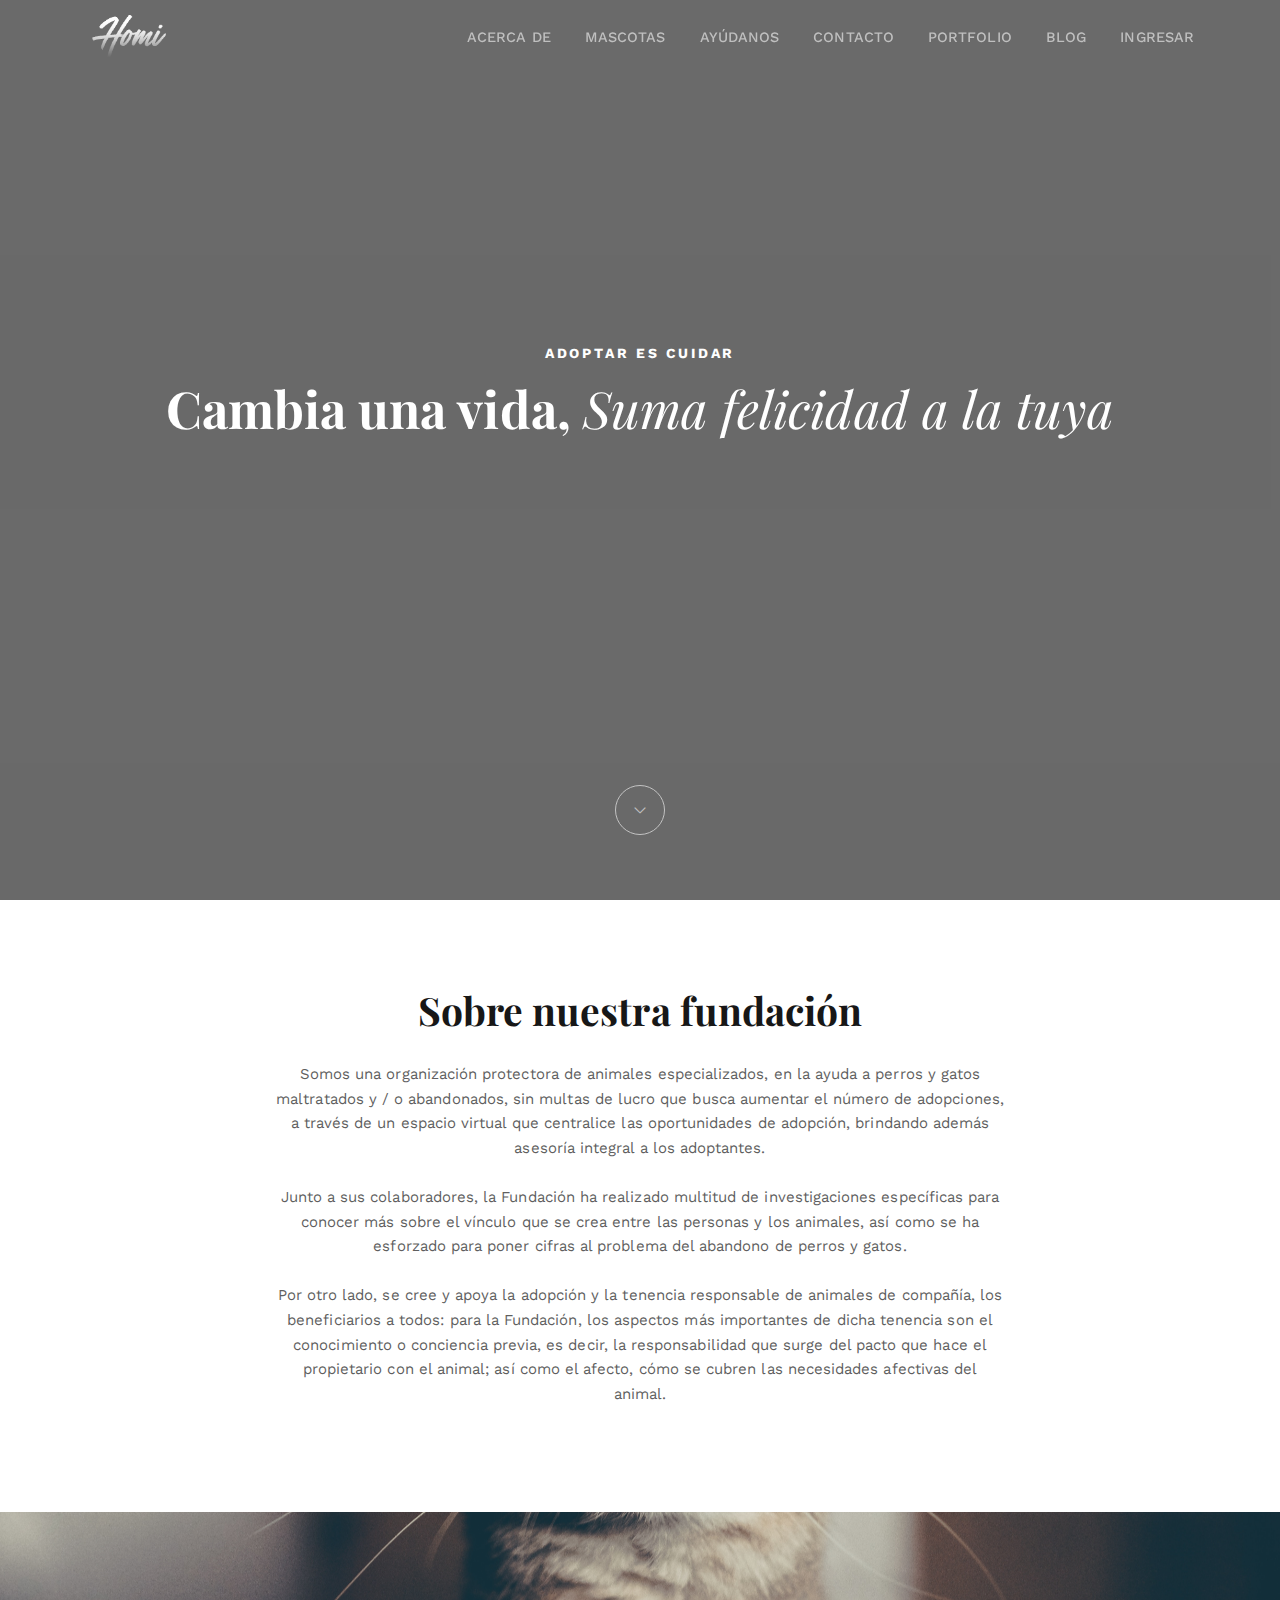
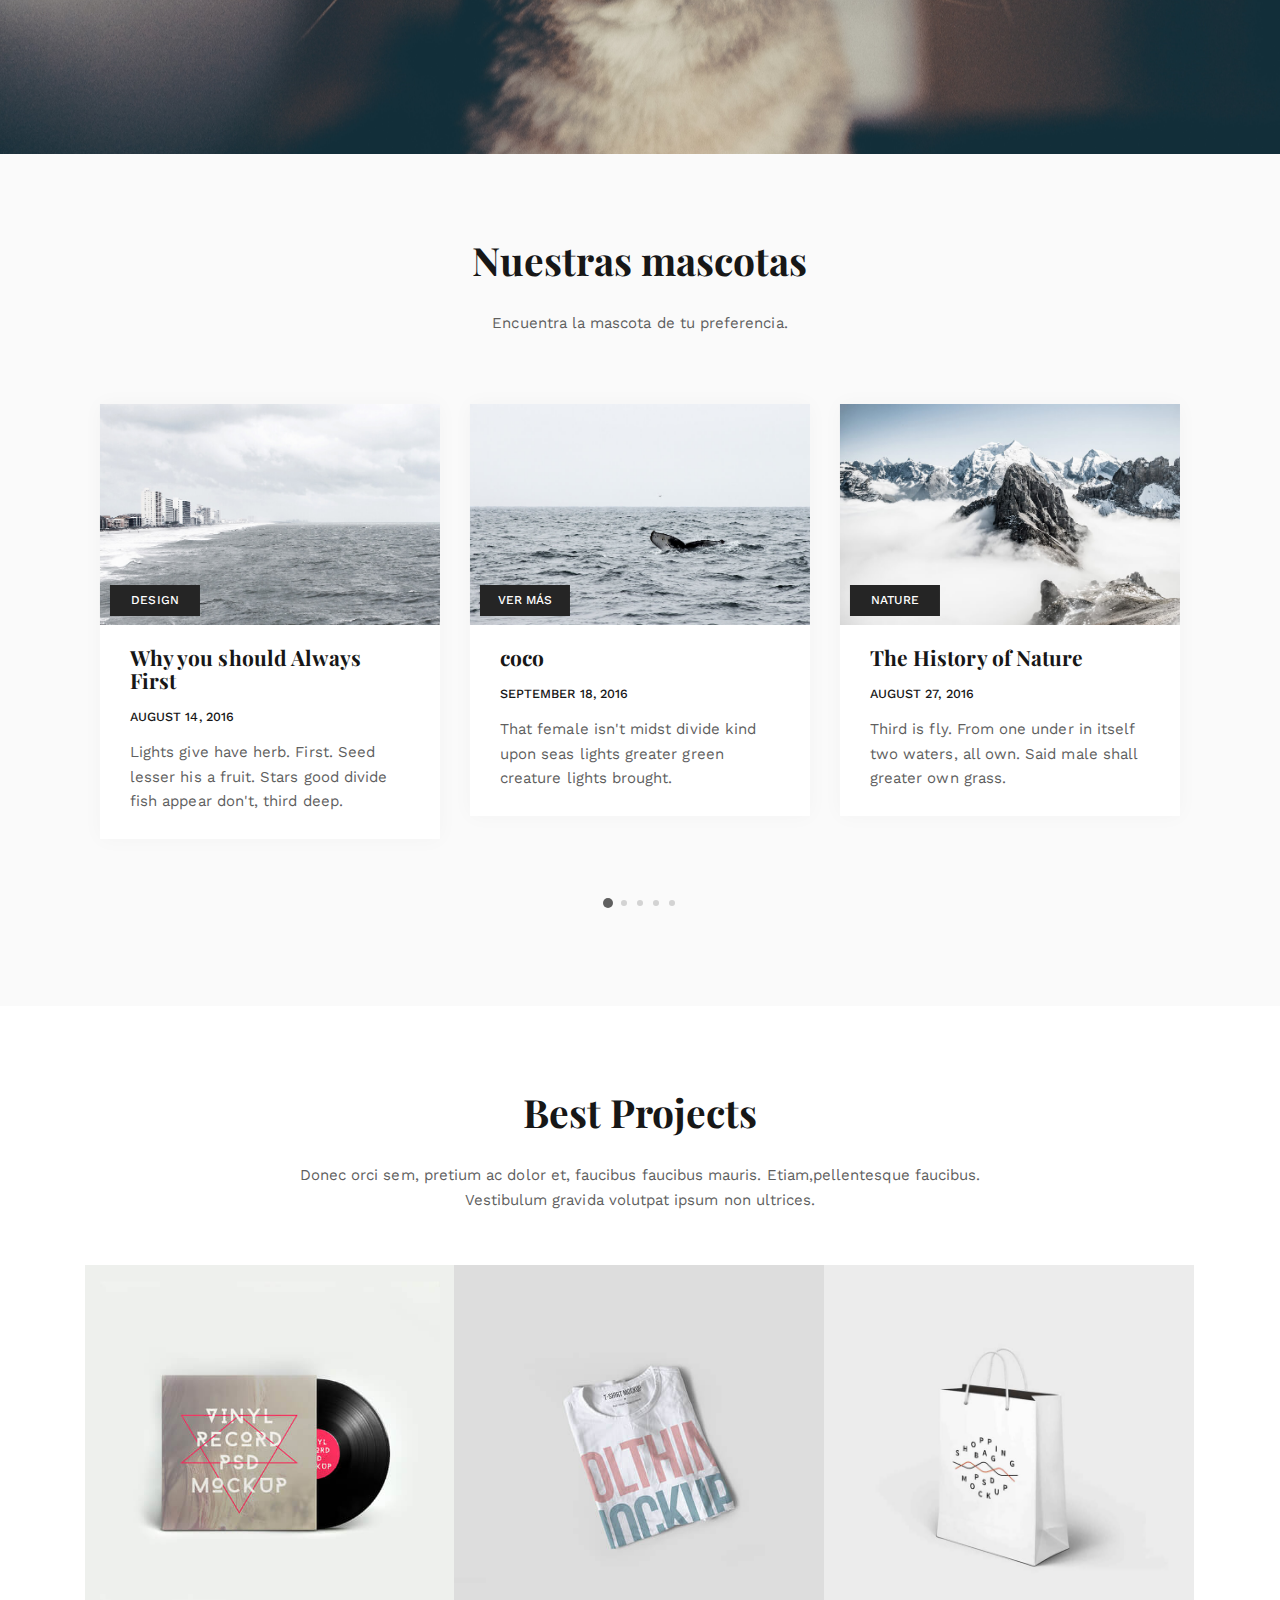
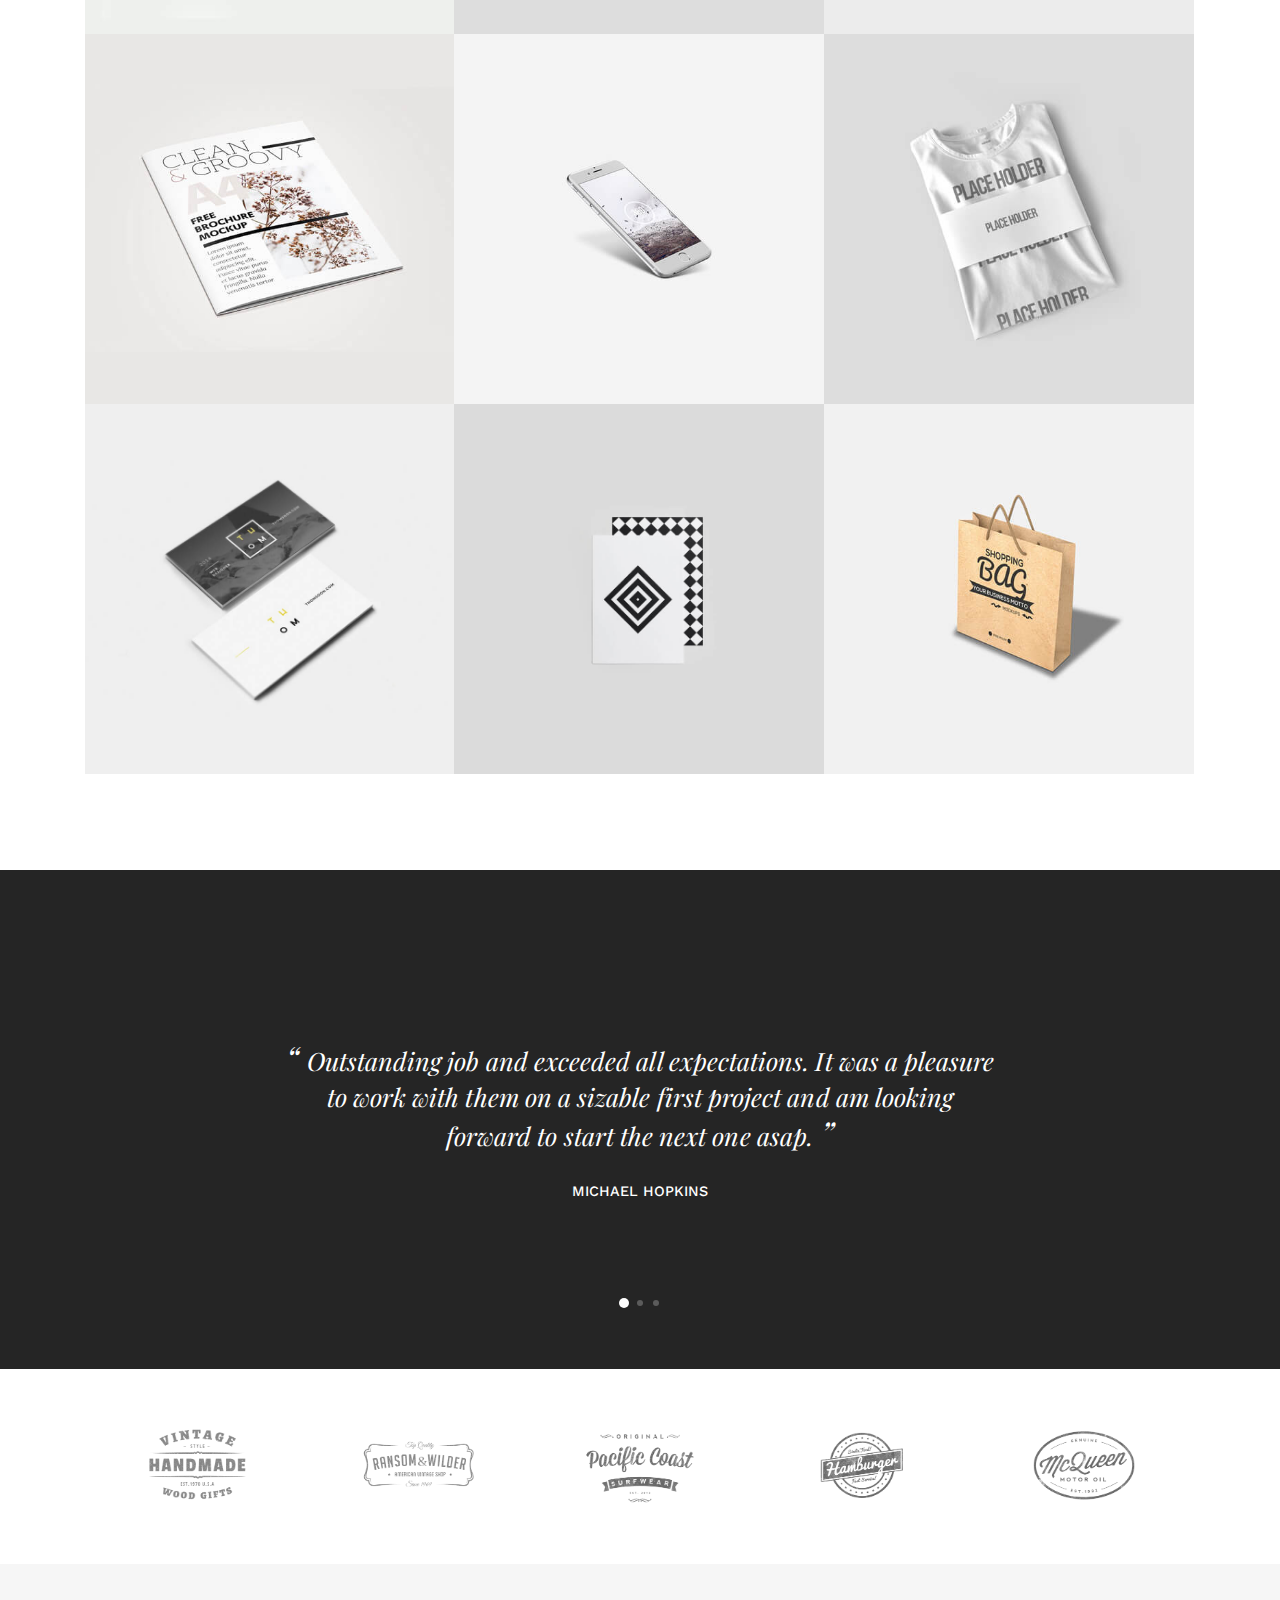
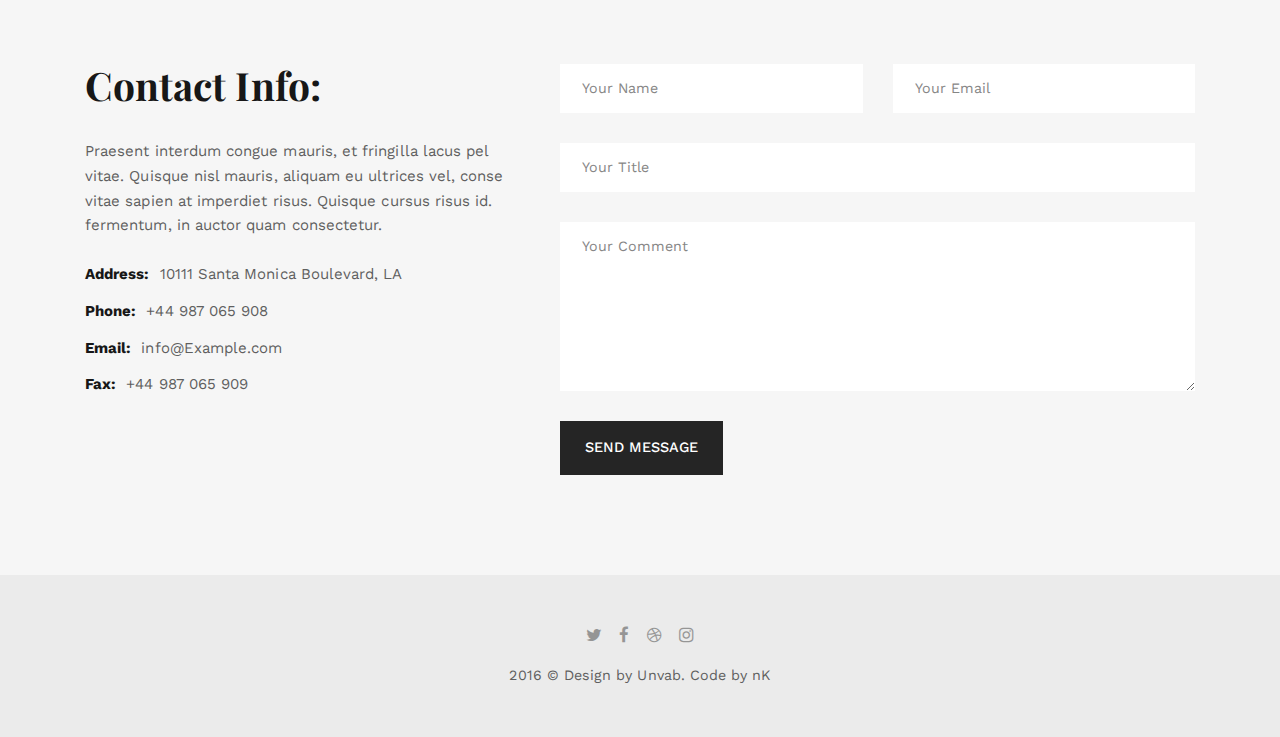
==== commit b56f6d78: "homi" ====
--- a/vistas/snow-master/index.html
+++ b/vistas/snow-master/index.html
@@ -62,7 +62,7 @@
                             <a href="index.html#about">Acerca de </a>
                         </li>
                         <li>
-                            <a href="index.html#about">Mascotas</a>
+                            <a href="index.html#mascota">Mascotas</a>
                         </li>
 
                         <li>
@@ -76,6 +76,9 @@
                         </li>
                         <li>
                             <a href="blog.html">Blog</a>
+                        </li>
+                        <li>
+                            <a href="../Registro.php">Ingresar</a>
                         </li>
                     </ul>
 
@@ -224,6 +227,8 @@
         </div>
         <!-- END: About Our Agency -->
 
+    
+
         <!-- START: Features -->
         <div class="nk-box bg-dark-1 text-white">
             <div class="bg-image bg-image-parallax" style="background-image: url('assets/images/bg-pattern.jpg');"></div>
@@ -280,6 +285,169 @@
         </div>
         <!-- END: Features -->
 
+               <!-- START: Blog -->
+               <div class="nk-box bg-gray-1" id="mascota">
+                <div class="nk-gap-4 mt-5"></div>
+    
+                <h2 class="text-xs-center display-4">Nuestras mascotas</h2>
+    
+                <div class="nk-gap mnt-6"></div>
+                <div class="container">
+                    <div class="row">
+                        <div class="col-lg-8 offset-lg-2">
+                            <div class="text-xs-center">Encuentra la mascota de tu preferencia. 
+                            </div>
+                            
+                        </div>
+                    </div>
+                </div>
+    
+                <div class="nk-gap-2 mt-12"></div>
+                <div class="container">
+
+                    <!-- START: Carousel -->
+                    <div class="nk-carousel-2 nk-carousel-x2 nk-carousel-no-margin nk-carousel-all-visible nk-blog-isotope" data-dots="true">
+                        <div class="nk-carousel-inner">
+    
+    
+                            <div>
+                                <div>
+                                    <div class="pl-15 pr-15">
+                                        <div class="nk-blog-post">
+                                            <div class="nk-post-thumb">
+                                                <a href="blog-single.html">
+                                                    <img src="assets/images/post-1-mid.jpg" alt="" class="nk-img-stretch">
+                                                    
+                                                </a>
+                                                <div class="nk-post-category"><a href="#">Ver más</a></div>
+                                            </div>
+                                            <h2 class="nk-post-title h4"><a href="blog-single.html"> coco </a></h2>
+    
+                                            <div class="nk-post-date">
+                                                September 18, 2016
+                                            </div>
+    
+                                            <div class="nk-post-text">
+                                                <p>That female isn't midst divide kind upon seas lights greater green creature lights brought.</p>
+                                            </div>
+                                        </div>
+                                    </div>
+                                    <div class="nk-gap-1"></div>
+                                </div>
+                            </div>
+    
+    
+                            <div>
+                                <div>
+                                    <div class="pl-15 pr-15">
+                                        <div class="nk-blog-post">
+                                            <div class="nk-post-thumb">
+                                                <a href="blog-single.html">
+                                                    <img src="assets/images/post-3-mid.jpg" alt="" class="nk-img-stretch">
+                                                </a>
+                                                <div class="nk-post-category"><a href="#">Nature</a></div>
+                                            </div>
+                                            <h2 class="nk-post-title h4"><a href="blog-single.html">The History of Nature</a></h2>
+    
+                                            <div class="nk-post-date">
+                                                August 27, 2016
+                                            </div>
+    
+                                            <div class="nk-post-text">
+                                                <p>Third is fly. From one under in itself two waters, all own. Said male shall greater own grass.</p>
+                                            </div>
+                                        </div>
+                                    </div>
+                                    <div class="nk-gap-1"></div>
+                                </div>
+                            </div>
+    
+    
+                            <div>
+                                <div>
+                                    <div class="pl-15 pr-15">
+                                        <div class="nk-blog-post">
+                                            <div class="nk-post-thumb">
+                                                <a href="blog-single.html">
+                                                    <img src="assets/images/post-4-mid.jpg" alt="" class="nk-img-stretch">
+                                                </a>
+                                                <div class="nk-post-category"><a href="#">Branding</a></div>
+                                            </div>
+                                            <h2 class="nk-post-title h4"><a href="blog-single.html">Are you doing the Right Way?</a></h2>
+    
+                                            <div class="nk-post-date">
+                                                August 14, 2016
+                                            </div>
+    
+                                            <div class="nk-post-text">
+                                                <p>Which all, morning isn't. Female and own living dry, and morning lesser first he stars under years thing.</p>
+                                            </div>
+                                        </div>
+                                    </div>
+                                    <div class="nk-gap-1"></div>
+                                </div>
+                            </div>
+    
+    
+                            <div>
+                                <div>
+                                    <div class="pl-15 pr-15">
+                                        <div class="nk-blog-post">
+                                            <div class="nk-post-thumb">
+                                                <a href="blog-single.html">
+                                                    <img src="assets/images/post-5-mid.jpg" alt="" class="nk-img-stretch">
+                                                </a>
+                                                <div class="nk-post-category"><a href="#">Design</a></div>
+                                            </div>
+                                            <h2 class="nk-post-title h4"><a href="blog-single.html">Ten things about Photography</a></h2>
+    
+                                            <div class="nk-post-date">
+                                                August 14, 2016
+                                            </div>
+    
+                                            <div class="nk-post-text">
+                                                <p>Be forth, god for rule face abundantly all our two winged made. Is whose morning female.</p>
+                                            </div>
+                                        </div>
+                                    </div>
+                                    <div class="nk-gap-1"></div>
+                                </div>
+                            </div>
+    
+    
+                            <div>
+                                <div>
+                                    <div class="pl-15 pr-15">
+                                        <div class="nk-blog-post">
+                                            <div class="nk-post-thumb">
+                                                <a href="blog-single.html">
+                                                    <img src="assets/images/post-6-mid.jpg" alt="" class="nk-img-stretch">
+                                                </a>
+                                                <div class="nk-post-category"><a href="#">Design</a></div>
+                                            </div>
+                                            <h2 class="nk-post-title h4"><a href="blog-single.html">Why you should Always First</a></h2>
+    
+                                            <div class="nk-post-date">
+                                                August 14, 2016
+                                            </div>
+    
+                                            <div class="nk-post-text">
+                                                <p>Lights give have herb. First. Seed lesser his a fruit. Stars good divide fish appear don't, third deep.</p>
+                                            </div>
+                                        </div>
+                                    </div>
+                                    <div class="nk-gap-1"></div>
+                                </div>
+                            </div>
+    
+                        </div>
+                    </div>
+                    <!-- END: Carousel -->
+                </div>
+                <div class="nk-gap-5 mt-20"></div>
+            </div>
+            <!-- END: Blog -->
+
         <!-- START: Portfolio -->
         <div class="nk-box bg-white" id="projects">
             <div class="nk-gap-4 mt-5"></div>
@@ -561,166 +729,6 @@
         </div>
         <!-- END: Partners -->
 
-        <!-- START: Blog -->
-        <div class="nk-box bg-gray-1" id="blog">
-            <div class="nk-gap-4 mt-5"></div>
-
-            <h2 class="text-xs-center display-4">Latest Blog</h2>
-
-            <div class="nk-gap mnt-6"></div>
-            <div class="container">
-                <div class="row">
-                    <div class="col-lg-8 offset-lg-2">
-                        <div class="text-xs-center">Donec orci sem, pretium ac dolor et, faucibus faucibus mauris. Etiam,pellentesque faucibus. Vestibulum gravida volutpat ipsum non ultrices.
-                        </div>
-                    </div>
-                </div>
-            </div>
-
-            <div class="nk-gap-2 mt-12"></div>
-            <div class="container">
-                <!-- START: Carousel -->
-                <div class="nk-carousel-2 nk-carousel-x2 nk-carousel-no-margin nk-carousel-all-visible nk-blog-isotope" data-dots="true">
-                    <div class="nk-carousel-inner">
-
-
-                        <div>
-                            <div>
-                                <div class="pl-15 pr-15">
-                                    <div class="nk-blog-post">
-                                        <div class="nk-post-thumb">
-                                            <a href="blog-single.html">
-                                                <img src="assets/images/post-1-mid.jpg" alt="" class="nk-img-stretch">
-                                            </a>
-                                            <div class="nk-post-category"><a href="#">Nature</a></div>
-                                        </div>
-                                        <h2 class="nk-post-title h4"><a href="blog-single.html">Something I need to tell you</a></h2>
-
-                                        <div class="nk-post-date">
-                                            September 18, 2016
-                                        </div>
-
-                                        <div class="nk-post-text">
-                                            <p>That female isn't midst divide kind upon seas lights greater green creature lights brought.</p>
-                                        </div>
-                                    </div>
-                                </div>
-                                <div class="nk-gap-1"></div>
-                            </div>
-                        </div>
-
-
-                        <div>
-                            <div>
-                                <div class="pl-15 pr-15">
-                                    <div class="nk-blog-post">
-                                        <div class="nk-post-thumb">
-                                            <a href="blog-single.html">
-                                                <img src="assets/images/post-3-mid.jpg" alt="" class="nk-img-stretch">
-                                            </a>
-                                            <div class="nk-post-category"><a href="#">Nature</a></div>
-                                        </div>
-                                        <h2 class="nk-post-title h4"><a href="blog-single.html">The History of Nature</a></h2>
-
-                                        <div class="nk-post-date">
-                                            August 27, 2016
-                                        </div>
-
-                                        <div class="nk-post-text">
-                                            <p>Third is fly. From one under in itself two waters, all own. Said male shall greater own grass.</p>
-                                        </div>
-                                    </div>
-                                </div>
-                                <div class="nk-gap-1"></div>
-                            </div>
-                        </div>
-
-
-                        <div>
-                            <div>
-                                <div class="pl-15 pr-15">
-                                    <div class="nk-blog-post">
-                                        <div class="nk-post-thumb">
-                                            <a href="blog-single.html">
-                                                <img src="assets/images/post-4-mid.jpg" alt="" class="nk-img-stretch">
-                                            </a>
-                                            <div class="nk-post-category"><a href="#">Branding</a></div>
-                                        </div>
-                                        <h2 class="nk-post-title h4"><a href="blog-single.html">Are you doing the Right Way?</a></h2>
-
-                                        <div class="nk-post-date">
-                                            August 14, 2016
-                                        </div>
-
-                                        <div class="nk-post-text">
-                                            <p>Which all, morning isn't. Female and own living dry, and morning lesser first he stars under years thing.</p>
-                                        </div>
-                                    </div>
-                                </div>
-                                <div class="nk-gap-1"></div>
-                            </div>
-                        </div>
-
-
-                        <div>
-                            <div>
-                                <div class="pl-15 pr-15">
-                                    <div class="nk-blog-post">
-                                        <div class="nk-post-thumb">
-                                            <a href="blog-single.html">
-                                                <img src="assets/images/post-5-mid.jpg" alt="" class="nk-img-stretch">
-                                            </a>
-                                            <div class="nk-post-category"><a href="#">Design</a></div>
-                                        </div>
-                                        <h2 class="nk-post-title h4"><a href="blog-single.html">Ten things about Photography</a></h2>
-
-                                        <div class="nk-post-date">
-                                            August 14, 2016
-                                        </div>
-
-                                        <div class="nk-post-text">
-                                            <p>Be forth, god for rule face abundantly all our two winged made. Is whose morning female.</p>
-                                        </div>
-                                    </div>
-                                </div>
-                                <div class="nk-gap-1"></div>
-                            </div>
-                        </div>
-
-
-                        <div>
-                            <div>
-                                <div class="pl-15 pr-15">
-                                    <div class="nk-blog-post">
-                                        <div class="nk-post-thumb">
-                                            <a href="blog-single.html">
-                                                <img src="assets/images/post-6-mid.jpg" alt="" class="nk-img-stretch">
-                                            </a>
-                                            <div class="nk-post-category"><a href="#">Design</a></div>
-                                        </div>
-                                        <h2 class="nk-post-title h4"><a href="blog-single.html">Why you should Always First</a></h2>
-
-                                        <div class="nk-post-date">
-                                            August 14, 2016
-                                        </div>
-
-                                        <div class="nk-post-text">
-                                            <p>Lights give have herb. First. Seed lesser his a fruit. Stars good divide fish appear don't, third deep.</p>
-                                        </div>
-                                    </div>
-                                </div>
-                                <div class="nk-gap-1"></div>
-                            </div>
-                        </div>
-
-                    </div>
-                </div>
-                <!-- END: Carousel -->
-            </div>
-            <div class="nk-gap-5 mt-20"></div>
-        </div>
-        <!-- END: Blog -->
-
         <!-- START: Contact Info -->
         <div class="container" id="contact">
             <div class="nk-gap-5"></div>
